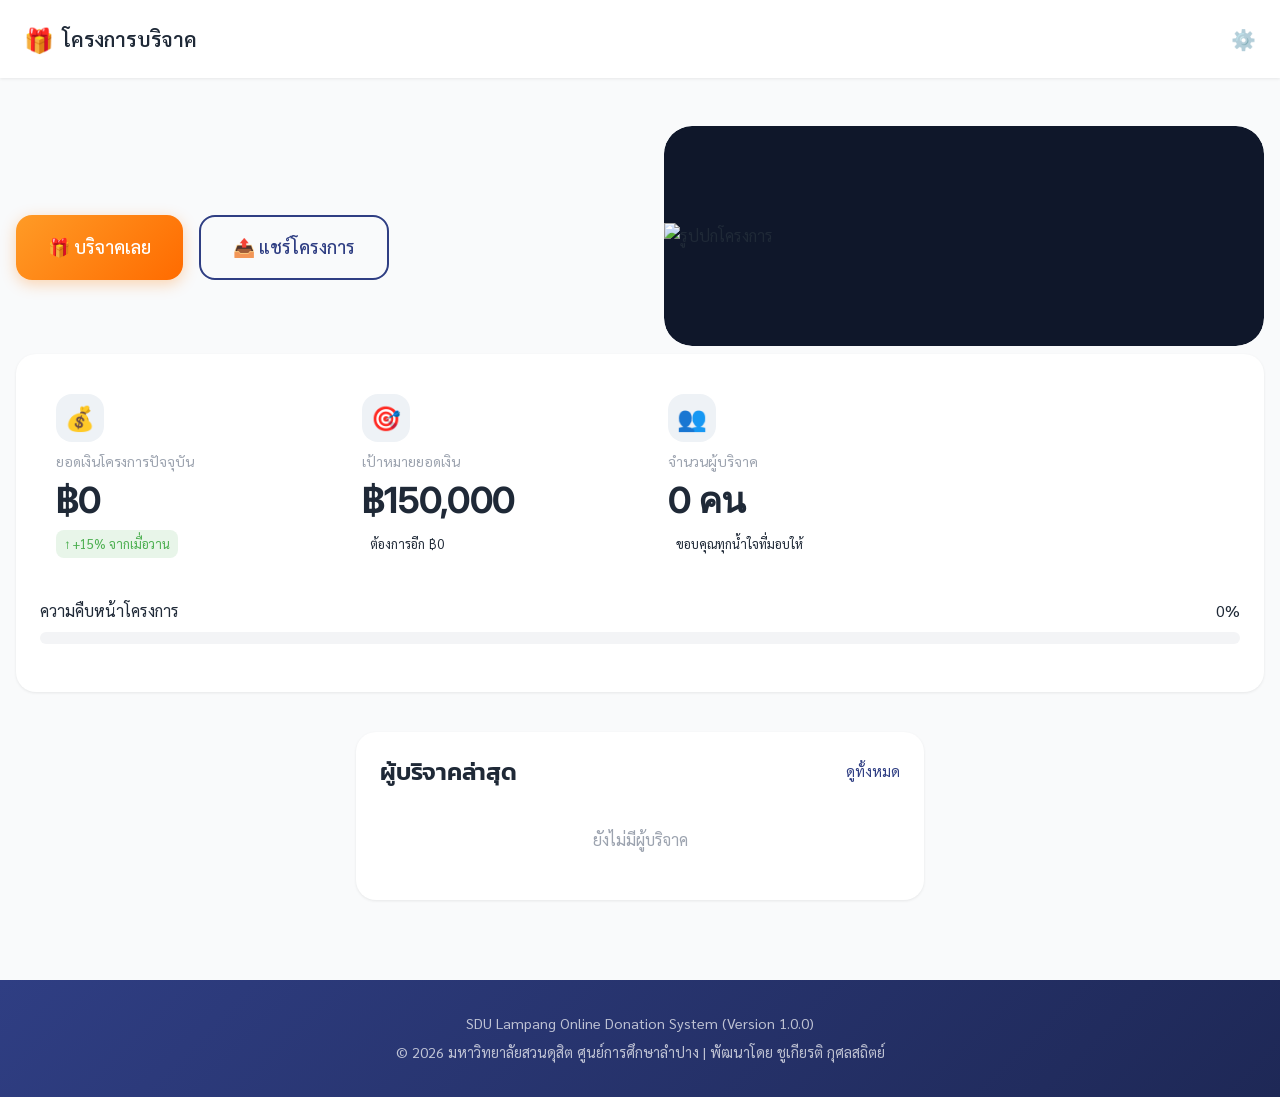
==== index.html @ 73310300 "Add files via upload" ====
<!DOCTYPE html>
<html lang="th">

<head>
    <meta charset="UTF-8">
    <meta name="viewport" content="width=device-width, initial-scale=1.0">
    <title>ระบบบริจาคออนไลน์</title>

    <!-- Google Fonts - Kanit -->
    <link rel="preconnect" href="https://fonts.googleapis.com">
    <link rel="preconnect" href="https://fonts.gstatic.com" crossorigin>
    <link href="https://fonts.googleapis.com/css2?family=Inter:wght@300;400;500;600;700&family=Kanit:wght@300;400;500;600;700&family=Sarabun:wght@300;400;500;600;700&display=swap" rel="stylesheet">

    <!-- SweetAlert2 -->
    <script src="https://cdn.jsdelivr.net/npm/sweetalert2@11"></script>

    <!-- Chart.js -->
    <script src="https://cdn.jsdelivr.net/npm/chart.js"></script>

    <!-- Flatpickr -->
    <link rel="stylesheet" href="https://cdn.jsdelivr.net/npm/flatpickr/dist/flatpickr.min.css">
    <script src="https://cdn.jsdelivr.net/npm/flatpickr"></script>
    <script src="https://cdn.jsdelivr.net/npm/flatpickr/dist/l10n/th.js"></script>

    <!-- Custom Styles -->
    <link rel="stylesheet" href="/style.css">
</head>

<body class="app-loading">

    <!-- Loading Overlay -->
    <div id="loadingOverlay" class="loading-overlay">
        <div class="spinner spinner-lg"></div>
        <p class="loading-text">กำลังโหลด...</p>
    </div>

    <!-- Modal Backdrop -->
    <div id="modalBackdrop" class="modal-backdrop"></div>

    <!-- ========== PUBLIC SKELETON ========== -->
    <section id="publicSkeleton" class="public-skeleton active">
      <div class="skeleton-nav">
        <div class="skeleton skeleton-logo"></div>
        <div class="skeleton skeleton-button"></div>
      </div>

      <div class="skeleton-container">
        <div class="skeleton-hero">
          <div>
            <div class="skeleton skeleton-badge"></div>
            <div class="skeleton skeleton-title"></div>
            <div class="skeleton skeleton-title short"></div>
            <div class="skeleton skeleton-text"></div>
            <div class="skeleton-actions">
              <div class="skeleton skeleton-button large"></div>
              <div class="skeleton skeleton-button large outline"></div>
            </div>
          </div>
          <div class="skeleton skeleton-cover"></div>
        </div>

        <div class="skeleton-card">
          <div class="skeleton-stats">
            <div class="skeleton-stat"></div>
            <div class="skeleton-stat"></div>
            <div class="skeleton-stat"></div>
          </div>
          <div class="skeleton skeleton-progress"></div>
        </div>

        <div class="skeleton-grid">
          <div class="skeleton-card bank"></div>
          <div class="skeleton-card donor"></div>
        </div>
      </div>
    </section>

    <!-- ========== PUBLIC SECTION ========== -->
    <section id="publicSection" class="page-section active content-hidden">

        <!-- Public Navigation -->
        <nav class="public-nav">
            <div class="nav-container">
                <a href="#" class="nav-brand">
                    <span style="font-size: 1.5rem;">🎁</span>
                    <span class="project-name">โครงการบริจาค</span>
                </a>

                <ul class="nav-links">
                    <!-- <li><a href="#" class="active">หน้าหลัก</a></li> -->
                    <!-- <li><a href="#about">เกี่ยวกับโครงการ</a></li> -->
                    <!-- <li><a href="#contact">ติดต่อเรา</a></li> -->
                </ul>

                <div class="nav-actions">
                    <a href="javascript:navigateTo('donate')" class="nav-cta" id="navCtaBtn">บริจาคเลย</a>
                    <a href="#admin" class="nav-admin-icon" title="Admin">⚙️</a>
                </div>
            </div>
        </nav>

        <!-- Status Banner -->
        <div id="statusBanner" class="status-banner" style="display: none;"></div>

        <!-- Hero Section -->
        <section class="hero-section">
            <div class="container">
                <div class="hero-content">
                    <div class="hero-text">
                        <span id="projectTags" class="hero-badge" style="display:none;"></span>
                        <h1 id="projectTitle" class="hero-title project-name"></h1>
                        <p id="projectDescription" class="hero-description project-description"></p>
                        <div class="hero-actions">
                            <a href="javascript:navigateTo('donate')" class="btn btn-accent btn-lg" id="heroCtaBtn">
                                🎁 บริจาคเลย
                            </a>
                            <a href="javascript:void(0)" class="btn btn-outline btn-lg" onclick="shareProject()">
                                📤 แชร์โครงการ
                            </a>
                        </div>
                    </div>
                    <div class="hero-image">
                        <div class="cover-frame hero-cover-frame" id="heroCoverFrame">
                            <div class="cover-blur-bg" id="heroCoverBlur"></div>
                            <img id="projectCoverImage" src="" alt="รูปปกโครงการ">
                        </div>
                    </div>
                </div>
            </div>
        </section>

        <!-- Stats Section -->
        <section class="container" style="margin-top: -40px; position: relative; z-index: 10;">
            <div class="card">
                <div class="stats-grid" style="gap: 24px;">
                    <div class="stat-card" style="border: none; padding: 16px;">
                        <div class="stat-icon">💰</div>
                        <div>
                            <div class="stat-label">ยอดเงินโครงการปัจจุบัน</div>
                            <div class="stat-value total-amount">฿0</div>
                            <div class="stat-change positive">↑ +15% จากเมื่อวาน</div>
                        </div>
                    </div>
                    <div class="stat-card" style="border: none; padding: 16px;">
                        <div class="stat-icon">🎯</div>
                        <div>
                            <div class="stat-label">เป้าหมายยอดเงิน</div>
                            <div class="stat-value target-amount">฿150,000</div>
                            <div class="stat-change">ต้องการอีก <span class="remaining-amount">฿0</span></div>
                        </div>
                    </div>
                    <div class="stat-card" style="border: none; padding: 16px;">
                        <div class="stat-icon">👥</div>
                        <div>
                            <div class="stat-label">จำนวนผู้บริจาค</div>
                            <div class="stat-value total-donors">0 คน</div>
                            <div class="stat-change">ขอบคุณทุกน้ำใจที่มอบให้</div>
                        </div>
                    </div>
                </div>

                <!-- Progress Bar -->
                <div class="progress-container">
                    <div class="d-flex justify-between mb-sm">
                        <span>ความคืบหน้าโครงการ</span>
                        <span class="progress-percent">0%</span>
                    </div>
                    <div class="progress-bar">
                        <div class="progress-fill" style="width: 0%"></div>
                    </div>
                </div>
            </div>
        </section>

        <!-- Recent Donors Section -->
        <section id="bankSection" class="container" style="margin-top: 40px; max-width: 600px; margin-left: auto; margin-right: auto;">
            <div class="card">
                <div style="display: flex; justify-content: space-between; align-items: center; margin-bottom: 16px;">
                    <h3 style="margin: 0;">ผู้บริจาคล่าสุด</h3>
                    <a href="javascript:void(0)" onclick="openAllDonorsModal()" class="text-primary" style="font-size: 0.9rem;">ดูทั้งหมด</a>
                </div>
                <div id="recentDonorsList" class="donor-list">
                    <!-- Recent donors will be rendered here -->
                    <div class="empty-state" style="padding: 24px;">
                        <p class="text-muted">ยังไม่มีผู้บริจาค</p>
                    </div>
                </div>
            </div>
        </section>

        <footer class="public-footer simple-footer">
          <div class="container">
            <!-- Footer Contact Info -->
            <div class="footer-contact-info footerContactInfo" style="display: none; text-align: center; margin-bottom: 24px; font-size: 0.95rem; line-height: 1.6; border-bottom: 1px solid rgba(255, 255, 255, 0.15); padding-bottom: 20px; color: rgba(255, 255, 255, 0.85);">
              <div style="font-weight: bold; margin-bottom: 10px; font-size: 1.05rem; color: #FFFFFF;">📞 สอบถามข้อมูลเพิ่มเติม / ติดต่อผู้ประสานงาน</div>
              <div style="margin-bottom: 6px;">
                <strong style="color: #FFFFFF; font-size: 1.1rem;"><span class="footerContactPerson">-</span></strong>
              </div>
              <div style="color: rgba(255, 255, 255, 0.85);">
                <span>โทร: <a class="footerContactPhone" href="#" style="color: #FFC107; text-decoration: underline; font-weight: 500; min-height: 44px; display: inline-flex; align-items: center;">-</a></span>
                <span class="footerContactEmailWrapper" style="margin-left: 20px;">อีเมล: <a class="footerContactEmail" href="#" style="color: #FFC107; text-decoration: underline; font-weight: 500; min-height: 44px; display: inline-flex; align-items: center;">-</a></span>
              </div>
            </div>

            <div class="footer-system-info">
              <div>SDU Lampang Online Donation System (Version 1.0.0)</div>
              <div>© 2026 มหาวิทยาลัยสวนดุสิต ศูนย์การศึกษาลำปาง | พัฒนาโดย ชูเกียรติ กุศลสถิตย์</div>
             </div>
          </div>
        </footer>

    </section>

    <!-- ========== DONATION FORM SECTION ========== -->
    <section id="donateSection" class="page-section">

        <!-- Navigation -->
        <nav class="public-nav">
            <div class="nav-container">
                <a href="javascript:navigateTo('public')" class="nav-brand">
                    <span style="font-size: 1.5rem;">🎁</span>
                    <span class="project-name">โครงการบริจาค</span>
                </a>
                <a href="javascript:navigateTo('public')" class="btn btn-secondary">← กลับหน้าหลัก</a>
            </div>
        </nav>

        <!-- Donation Form -->
        <section class="donation-form-section">
            <div class="container">
                <div class="text-center mb-lg">
                    <span class="hero-badge">OFFICIAL DONATION CHANNEL</span>
                    <h1 style="margin-top: 16px;">แจ้งหลักฐานการโอนเงิน</h1>
                    <!-- <p class="text-muted">ร่วมสมทบทุนจัดซื้อของขวัญวันเด็ก ปี 2569 —
                        ขอบคุณที่ร่วมเป็นส่วนหนึ่งในการมอบความสุขให้น้องๆ</p>
                </div> -->

                    <div class="donation-form-container">
                        <!-- Form -->
                        <div class="card">
                            <form id="donationForm">
                                <div id="donationFormStatusNotice" class="status-banner post-event" style="display: none; margin: 0 0 16px 0; width: 100%; font-size: 0.85rem; padding: 8px 12px;"></div>
                                <!-- File Upload -->
                                <div class="form-group">
                                    <div class="form-section-title">
                                        <span class="icon">🖼️</span>
                                        อัปโหลดสลิปการโอนเงิน <span class="required">*</span>
                                    </div>
                                    <div id="fileDropZone" class="file-upload-zone">
                                        <div class="upload-icon">☁️</div>
                                        <div class="upload-text">ลากไฟล์มาวางที่นี่ หรือคลิกเพื่อเลือกไฟล์</div>
                                        <div class="upload-hint">รองรับไฟล์ JPG, PNG (ขนาดไม่เกิน 5MB)</div>
                                        <div class="upload-btn">เลือกไฟล์จากเครื่อง</div>
                                    </div>
                                    <input type="file" id="slipFile" accept="image/*" style="display: none;">
                                    <div id="filePreview" class="d-none"></div>
                                </div>

                                <!-- Donor Info -->
                                <div class="form-section-title mt-lg">
                                    <span class="icon">👤</span>
                                    รายละเอียดผู้บริจาค
                                </div>
                                <div class="settings-grid">
                                    <div class="form-group">
                                        <label class="form-label">ชื่อผู้บริจาค (หรือนามแฝง) <span
                                                class="required">*</span></label>
                                        <input type="text" class="form-control" name="DonorName"
                                            placeholder="ระบุชื่อที่ต้องการให้แสดง" required>
                                    </div>
                                    <div class="form-group">
                                        <label class="form-label">เบอร์โทรศัพท์ (เพื่อการติดต่อ)</label>
                                        <input type="tel" class="form-control" name="DonorPhone"
                                            placeholder="0xx-xxx-xxxx">
                                    </div>
                                </div>
                                
                                <div class="form-group mt-md" id="attendanceTypeContainer">
                                     <label class="form-label">เข้าร่วมกิจกรรม <span class="required">*</span></label>
                                     <div class="d-flex gap-lg mt-sm" style="flex-wrap: wrap;">
                                         <label class="d-flex align-center gap-sm" style="cursor: pointer; min-height: 44px; padding-right: 16px;">
                                             <input type="radio" name="AttendanceType" value="Onsite" style="width: 20px; height: 20px; accent-color: var(--primary-color);" required>
                                             <span>Onsite</span>
                                         </label>
                                         <label class="d-flex align-center gap-sm" style="cursor: pointer; min-height: 44px; padding-right: 16px;">
                                             <input type="radio" name="AttendanceType" value="Online" style="width: 20px; height: 20px; accent-color: var(--primary-color);" required>
                                             <span>Online</span>
                                         </label>
                                     </div>
                                 </div>

                                 <div class="form-group mt-md" id="contributionTypeContainer" style="display: none;">
                                     <label class="form-label">ลักษณะการสนับสนุน <span class="required">*</span></label>
                                     <div class="d-flex gap-lg mt-sm" style="flex-wrap: wrap;">
                                         <label class="d-flex align-center gap-sm" style="cursor: pointer; min-height: 44px; padding-right: 16px;">
                                             <input type="radio" name="ContributionType" value="NEW" style="width: 20px; height: 20px; accent-color: var(--primary-color);" checked>
                                             <span>บริจาคครั้งแรก</span>
                                         </label>
                                         <label class="d-flex align-center gap-sm" style="cursor: pointer; min-height: 44px; padding-right: 16px;">
                                             <input type="radio" name="ContributionType" value="ADDITIONAL" style="width: 20px; height: 20px; accent-color: var(--primary-color);">
                                             <span>สนับสนุนเพิ่มเติมจากยอดเดิม</span>
                                         </label>
                                     </div>
                                 </div>
                                 <div class="form-group mt-md" id="previousReferenceContainer" style="display: none;">
                                     <label class="form-label">อ้างอิงรายการเดิม (ชื่อ, เบอร์โทร หรือเลขที่ใบเสร็จเดิม)</label>
                                     <input type="text" class="form-control" name="PreviousDonationReference" placeholder="ระบุข้อมูลเพื่อความรวดเร็วในการตรวจสอบ" maxlength="200">
                                 </div>

                                <div class="settings-grid">
                                    <div class="form-group">
                                        <label class="form-label">ตำแหน่ง <span class="required">*</span></label>
                                        <input type="text" class="form-control" name="Position"
                                            placeholder="ระบุตำแหน่งของคุณ (เช่น นักวิชาการคอมพิวเตอร์)" required>
                                    </div>
                                    <div class="form-group">
                                        <label class="form-label">หน่วยงาน <span class="required">*</span></label>
                                        <input type="text" class="form-control" name="Organization"
                                            placeholder="ระบุหน่วยงานของคุณ (เช่น มหาวิทยาลัยสวนดุสิต)" required>
                                    </div>
                                </div>
                                <!-- Transfer Info -->
                                <div class="form-section-title mt-lg">
                                    <span class="icon">💳</span>
                                    รายละเอียดการโอน
                                </div>
                                <div class="settings-grid">
                                    <div class="form-group">
                                        <label class="form-label">จำนวนเงินที่โอน <span
                                                class="required">*</span></label>
                                        <div style="position: relative;">
                                            <input type="number" class="form-control" name="Amount" placeholder="0.00"
                                                step="0.01" min="1">
                                            <span
                                                style="position: absolute; right: 16px; top: 50%; transform: translateY(-50%); color: var(--text-muted);">THB</span>
                                        </div>
                                    </div>
                                    <div class="form-group">
                                        <label class="form-label">วันที่โอน (พ.ศ.) <span
                                                class="required">*</span></label>
                                        <div class="d-flex gap-sm align-center">
                                            <input type="number" class="form-control" id="transferDay" placeholder="วัน"
                                                min="1" max="31" style="width: 70px;" required>
                                            <span>/</span>
                                            <select class="form-control" id="transferMonth" style="width: 120px;"
                                                required>
                                                <option value="">เดือน</option>
                                                <option value="01">มกราคม</option>
                                                <option value="02">กุมภาพันธ์</option>
                                                <option value="03">มีนาคม</option>
                                                <option value="04">เมษายน</option>
                                                <option value="05">พฤษภาคม</option>
                                                <option value="06">มิถุนายน</option>
                                                <option value="07">กรกฎาคม</option>
                                                <option value="08">สิงหาคม</option>
                                                <option value="09">กันยายน</option>
                                                <option value="10">ตุลาคม</option>
                                                <option value="11">พฤศจิกายน</option>
                                                <option value="12">ธันวาคม</option>
                                            </select>
                                            <span>/</span>
                                            <input type="number" class="form-control" id="transferYear"
                                                placeholder="พ.ศ." min="2500" max="2600" style="width: 90px;" required>
                                        </div>
                                    </div>
                                    <div class="form-group">
                                        <label class="form-label">เวลาที่โอน <span class="required">*</span></label>
                                        <div class="d-flex gap-sm align-center">
                                            <input type="time" class="form-control" id="transferTime" style="flex: 1;" required>
                                            <button type="button" class="btn btn-secondary btn-sm" style="white-space: nowrap; height: 46px; padding: 0 16px;"
                                                onclick="setCurrentDateTime()">⏱️ ใช้เวลาปัจจุบัน</button>
                                        </div>
                                    </div>
                                </div>
                                <input type="hidden" name="TransferDate" id="transferDateHidden">

                                <!-- Submit -->
                                <button type="submit" class="btn btn-accent btn-block btn-lg mt-lg">
                                    ▶️ ยืนยันการแจ้งโอน
                                </button>

                                <p class="text-center text-muted mt-md" style="font-size: 0.85rem;">
                                    🔒 ข้อมูลของท่านจะถูกเก็บเป็นความลับและใช้เพื่อการตรวจสอบยอดเงินบริจาคเท่านั้น
                                </p>
                            </form>
                        </div>

                        <!-- Sidebar Info -->
                        <div>
                            <!-- Bank Info Card -->
                            <div class="card mb-lg">
                                <div class="form-section-title">
                                    <span class="icon">ℹ️</span>
                                    บัญชีรับบริจาค
                                </div>
                                <div id="sidebarBankAccounts">
                                    <!-- Will be populated dynamically -->
                                </div>
                            </div>

                            <!-- Tax Info -->
                            <div class="card"
                                style="background: var(--success-light); border: 1px solid var(--success-color);">
                                <div class="d-flex gap-md">
                                    <span style="font-size: 1.5rem;">❤️</span>
                                    <div>
                                        <h4 style="color: var(--success-color); margin-bottom: 4px;">
                                            ทุกการบริจาคสามารถลดหย่อนภาษีได้</h4>
                                        <p class="text-muted" style="font-size: 0.9rem; margin: 0;">
                                            กรุณาเก็บหลักฐานการโอนเงินไว้ จนกว่าจะได้รับใบเสร็จรับเงิน
                                        </p>
                                    </div>
                                </div>
                            </div>


                            <!-- Help Image -->
                            <div class="card mt-lg text-center">
                                <div class="cover-frame sidebar-cover-frame" id="sidebarCoverFrame">
                                    <div class="cover-blur-bg" id="sidebarCoverBlur"></div>
                                    <img id="sidebarCoverImage"
                                        src="https://images.unsplash.com/photo-1509099836639-18ba1795216d?w=400&h=250&fit=crop"
                                        alt="Project Cover">
                                </div>
                                <h4 id="sidebarTitle" style="color: var(--primary-color);">Your Gift Matters</h4>
                                <p id="sidebarDescription" class="text-muted" style="font-size: 0.9rem;">ของขวัญชิ้นเล็ก
                                    สร้างรอยยิ้มที่ยิ่งใหญ่
                                </p>
                            </div>
                        </div>
                    </div>
                </div>
        </section>

        <footer class="public-footer simple-footer">
          <div class="container">
            <!-- Footer Contact Info -->
            <div class="footer-contact-info footerContactInfo" style="display: none; text-align: center; margin-bottom: 24px; font-size: 0.95rem; line-height: 1.6; border-bottom: 1px solid rgba(255, 255, 255, 0.15); padding-bottom: 20px; color: rgba(255, 255, 255, 0.85);">
              <div style="font-weight: bold; margin-bottom: 10px; font-size: 1.05rem; color: #FFFFFF;">📞 สอบถามข้อมูลเพิ่มเติม / ติดต่อผู้ประสานงาน</div>
              <div style="margin-bottom: 6px;">
                <strong style="color: #FFFFFF; font-size: 1.1rem;"><span class="footerContactPerson">-</span></strong>
              </div>
              <div style="color: rgba(255, 255, 255, 0.85);">
                <span>โทร: <a class="footerContactPhone" href="#" style="color: #FFC107; text-decoration: underline; font-weight: 500; min-height: 44px; display: inline-flex; align-items: center;">-</a></span>
                <span class="footerContactEmailWrapper" style="margin-left: 20px;">อีเมล: <a class="footerContactEmail" href="#" style="color: #FFC107; text-decoration: underline; font-weight: 500; min-height: 44px; display: inline-flex; align-items: center;">-</a></span>
              </div>
            </div>

            <div class="footer-system-info">
              <div>SDU Lampang Online Donation System (Version 1.0.0)</div>
              <div>© 2026 มหาวิทยาลัยสวนดุสิต ศูนย์การศึกษาลำปาง | พัฒนาโดย ชูเกียรติ กุศลสถิตย์</div>
             </div>
          </div>
        </footer>

    </section>

    <!-- ========== ADMIN SECTION ========== -->
    <section id="adminSection" class="page-section">
        <div class="page-wrapper">

            <!-- Sidebar Overlay (Mobile) -->
            <div class="sidebar-overlay" onclick="closeSidebar()"></div>

            <!-- Sidebar -->
            <aside class="admin-sidebar">
                <div class="sidebar-header">
                    <div class="sidebar-brand">
                        <div
                            style="width: 40px; height: 40px; background: linear-gradient(135deg, #F5A623 0%, #E08E1D 100%); border-radius: 10px; display: flex; align-items: center; justify-content: center; color: white; font-weight: bold; font-size: 1.2rem;">
                            D</div>
                        <div>
                            <div class="sidebar-brand-text">Admin Panel</div>
                            <div class="sidebar-brand-sub">กิจกรรมปี 2569</div>
                        </div>
                    </div>
                </div>

                <nav class="sidebar-menu">
                    <a href="javascript:navigateAdmin('dashboard')" class="menu-item active" data-page="dashboard">
                        <span class="menu-icon">📊</span>
                        <span>แดชบอร์ด</span>
                    </a>
                    <a href="javascript:navigateAdmin('donations')" class="menu-item" data-page="donations">
                        <span class="menu-icon">💰</span>
                        <span>รายการบริจาค</span>
                    </a>
                    <a href="javascript:navigateAdmin('donors')" class="menu-item" data-page="donors">
                        <span class="menu-icon">👥</span>
                        <span>ผู้บริจาค</span>
                    </a>
                    <a href="javascript:navigateAdmin('settings')" class="menu-item" data-page="settings">
                        <span class="menu-icon">⚙️</span>
                        <span>ตั้งค่า</span>
                    </a>
                    <a href="javascript:navigateAdmin('users')" class="menu-item" data-page="users" style="display: none;" id="menuItemUsers">
                        <span class="menu-icon">👤</span>
                        <span>จัดการผู้ใช้</span>
                    </a>
                </nav>

                <div class="sidebar-footer">
                    <button class="logout-btn" onclick="logout()">
                        <span>🚪</span>
                        <span>ออกจากระบบ</span>
                    </button>
                </div>
            </aside>

            <!-- Main Content -->
            <main class="main-content" style="background: var(--bg-secondary);">

                <!-- Admin Header -->
                <header class="admin-header">
                    <button class="nav-toggle" onclick="toggleSidebar()" style="display: none;">☰</button>

                    <div class="search-box">
                        <span>🔍</span>
                        <input type="text" placeholder="ค้นหารายการ..." id="globalSearch">
                    </div>

                    <div class="header-actions">
                        <button class="notification-btn"
                            onclick="navigateAdmin('donations'); filterDonations('pending');" title="รายการรอตรวจสอบ">
                            🔔
                            <span class="notification-badge" id="pendingBadge">0</span>
                        </button>
                        <div class="user-menu">
                            <span id="loggedInUserDisplay">ผู้ดูแลระบบ (admin)</span>
                            <div class="user-avatar" id="loggedInUserAvatar">A</div>
                        </div>
                    </div>
                </header>

                <!-- Dashboard Page -->
                <div id="adminDashboard" class="admin-page active">
                    <div class="page-header d-flex justify-between align-center">
                        <div>
                            <h1 class="page-title">ภาพรวมการบริจาค</h1>
                            <p class="page-subtitle">ระบบแจ้งยอดเงินบริจาค
                            </p>
                        </div>
                        <button class="btn btn-primary" onclick="exportDonations()">
                            📥 ส่งออกรายงาน
                        </button>
                    </div>

                    <!-- Stats Cards -->
                    <div class="stats-grid">
                        <div class="stat-card">
                            <div class="d-flex justify-between">
                                <div class="stat-icon">💰</div>
                            </div>
                            <div class="stat-label">ยอดรวมเงินโครงการทั้งหมด</div>
                            <div class="stat-value stat-total-amount">฿0</div>
                            <div class="stat-change positive stat-growth">↑ +0% จากเดือนก่อน</div>
                        </div>
                        <div class="stat-card">
                            <div class="stat-icon" style="background: rgba(76, 175, 80, 0.1); color: #4CAF50;">📅</div>
                            <div class="stat-label">ยอดระหว่างกิจกรรม</div>
                            <div class="stat-value stat-event-period-amount">฿0</div>
                            <div class="stat-change" style="background: rgba(76, 175, 80, 0.1); color: #4CAF50;">ช่วงเวลาหลัก</div>
                        </div>
                        <div class="stat-card">
                            <div class="stat-icon" style="background: rgba(255, 152, 0, 0.1); color: #FF9800;">🕒</div>
                            <div class="stat-label">ยอดหลังจบกิจกรรม</div>
                            <div class="stat-value stat-post-event-amount">฿0</div>
                            <div class="stat-change" style="background: rgba(255, 152, 0, 0.1); color: #FF9800;">บริจาคเพิ่มเติม</div>
                        </div>
                        <div class="stat-card">
                            <div class="stat-icon" style="background: rgba(156, 39, 176, 0.1); color: #9C27B0;">➕</div>
                            <div class="stat-label">รายการสนับสนุนเพิ่มเติม</div>
                            <div class="stat-value stat-additional-count">0 รายการ</div>
                            <div class="stat-change" style="background: rgba(156, 39, 176, 0.1); color: #9C27B0;">จากยอดบริจาคเดิม</div>
                        </div>
                        <div class="stat-card">
                            <div class="stat-icon">👥</div>
                            <div class="stat-label">จำนวนผู้บริจาค</div>
                            <div class="stat-value stat-total-donors">0 คน</div>
                            <div class="stat-change positive">↑ +0% รายใหม่</div>
                        </div>
                        <div class="stat-card">
                            <div class="stat-icon"
                                style="background: var(--warning-light); color: var(--warning-color);">⏳</div>
                            <div class="stat-label">รอตรวจสอบ</div>
                            <div class="stat-value stat-pending-count">0 รายการ</div>
                            <div class="stat-change"
                                style="background: var(--warning-light); color: var(--warning-color);">⚠️ ต้องดำเนินการ
                            </div>
                        </div>
                        <div class="stat-card">
                            <div class="stat-icon">📈</div>
                            <div class="stat-label">ยอดเฉลี่ยต่อคน</div>
                            <div class="stat-value stat-average-amount">฿0</div>
                        </div>
                    </div>

                    <!-- Charts & Lists -->
                    <div class="content-grid mt-lg">
                        <div class="card">
                            <div class="card-header">
                                <h3 class="card-title">แนวโน้มการบริจาครายวัน</h3>
                                <span class="text-muted">ข้อมูล 7 วันล่าสุด</span>
                            </div>
                            <div class="chart-container">
                                <canvas id="donationChart"></canvas>
                            </div>
                        </div>

                        <div class="card">
                            <div class="card-header">
                                <h3 class="card-title">ผู้บริจาคยอดเยี่ยม</h3>
                            </div>
                            <div id="topDonorsList" class="donor-list">
                                <!-- Top donors will be rendered here -->
                            </div>
                            <a href="javascript:navigateAdmin('donors')"
                                class="btn btn-sm btn-secondary btn-block mt-md">ดูทั้งหมด</a>
                        </div>
                    </div>

                    <!-- Recent Donations Table -->
                    <div class="card mt-lg">
                        <div class="card-header">
                            <h3 class="card-title">รายการบริจาคล่าสุด</h3>
                            <div class="tab-nav">
                                <button class="tab-btn active" onclick="filterDonations('all')">ทั้งหมด</button>
                                <button class="tab-btn" onclick="filterDonations('pending')">รอตรวจสอบ</button>
                            </div>
                        </div>
                        <div class="table-container">
                            <table class="data-table">
                                <thead>
                                    <tr>
                                        <th>วันที่/เวลา</th>
                                        <th>ชื่อผู้บริจาค</th>
                                        <th>หลักฐาน</th>
                                        <th>จำนวนเงิน</th>
                                        <th>สถานะ</th>
                                        <th>จัดการ</th>
                                    </tr>
                                </thead>
                                <tbody id="recentDonationsTable">
                                    <!-- Recent donations will be rendered here -->
                                </tbody>
                            </table>
                        </div>
                    </div>
                </div>

                <!-- Donations List Page -->
                <div id="adminDonations" class="admin-page">
                    <div class="page-header d-flex justify-between align-center">
                        <div>
                            <h1 class="page-title">รายการบริจาค</h1>
                            <p class="page-subtitle">จัดการรายการบริจาคทั้งหมด</p>
                        </div>
                        <div class="d-flex gap-md align-center" style="flex-wrap: wrap;">
                            <button type="button" class="btn btn-primary" id="btnAdminOnsiteDonation" style="display: none; min-height: 44px; white-space: nowrap;" onclick="openAdminOnsiteModal()">＋ บันทึกบริจาคหน้างาน</button>
                            <div class="search-box">
                                <span>🔍</span>
                                <input type="text" placeholder="ค้นหา..." id="donationSearch"
                                    onkeyup="searchDonations()">
                            </div>
                        </div>
                    </div>

                    <div class="card">
                        <div class="d-flex justify-between align-center mb-md" style="flex-wrap: wrap; gap: 12px; width: 100%;">
                            <div class="tab-nav" style="margin-bottom: 0;">
                                <button class="tab-btn active" onclick="filterDonations('all')">ทั้งหมด</button>
                                <button class="tab-btn" onclick="filterDonations('pending')">รอตรวจสอบ</button>
                                <button class="tab-btn" onclick="filterDonations('approved')">อนุมัติแล้ว</button>
                                <button class="tab-btn" onclick="filterDonations('rejected')">ปฏิเสธ</button>
                            </div>
                            <div class="d-flex gap-sm align-center">
                                <select id="filterDonationPhase" class="form-control" style="width: 140px; height: 38px; padding: 0 12px; font-size: 0.85rem;" onchange="applyFilters()">
                                    <option value="">ทุกช่วงเวลา</option>
                                    <option value="EVENT_PERIOD">กิจกรรมหลัก</option>
                                    <option value="POST_EVENT">หลังจบกิจกรรม</option>
                                </select>
                                <select id="filterContributionType" class="form-control" style="width: 160px; height: 38px; padding: 0 12px; font-size: 0.85rem;" onchange="applyFilters()">
                                    <option value="">ทุกลักษณะการสนับสนุน</option>
                                    <option value="NEW">บริจาคครั้งแรก</option>
                                    <option value="ADDITIONAL">สนับสนุนเพิ่มเติม</option>
                                </select>
                            </div>
                        </div>

                        <div class="table-container">
                            <table class="data-table">
                                <thead>
                                    <tr>
                                        <th>วันที่/เวลา</th>
                                        <th>ชื่อผู้บริจาค</th>
                                        <th>ธนาคาร</th>
                                        <th>หลักฐาน</th>
                                        <th>จำนวนเงิน</th>
                                        <th>สถานะ</th>
                                        <th>จัดการ</th>
                                    </tr>
                                </thead>
                                <tbody id="donationsTableBody">
                                    <!-- Donations will be rendered here -->
                                </tbody>
                            </table>
                        </div>
                    </div>
                </div>

                <!-- Donors Page -->
                <div id="adminDonors" class="admin-page">
                    <div class="page-header d-flex justify-between align-center">
                        <div>
                            <h1 class="page-title">ผู้บริจาค</h1>
                            <p class="page-subtitle">รายชื่อผู้บริจาคทั้งหมด (คำนวณจากรายการอนุมัติ)</p>
                        </div>
                        <div class="d-flex gap-md">
                            <div class="search-box">
                                <span>🔍</span>
                                <input type="text" placeholder="ค้นหาชื่อ/เบอร์..." id="donorSearch" onkeyup="searchDonors()">
                            </div>
                        </div>
                    </div>

                    <div class="card">
                        <div class="tab-nav mb-md">
                            <button class="donor-tab-btn tab-btn active" onclick="filterDonors('all')">ทั้งหมด</button>
                            <button class="donor-tab-btn tab-btn" onclick="filterDonors('returning')">ผู้บริจาคซ้ำ</button>
                            <button class="donor-tab-btn tab-btn" onclick="filterDonors('top')">ยอดสูงสุด</button>
                            <button class="donor-tab-btn tab-btn" onclick="filterDonors('recent')">บริจาคล่าสุด</button>
                        </div>

                        <div class="table-container">
                            <table class="data-table">
                                <thead>
                                    <tr>
                                        <th>ชื่อผู้บริจาค</th>
                                        <th>เบอร์โทร</th>
                                        <th>จำนวนครั้งที่บริจาค</th>
                                        <th>ยอดรวมบริจาค</th>
                                        <th>วันที่บริจาคล่าสุด</th>
                                        <th>สถานะ</th>
                                        <th>จัดการ</th>
                                    </tr>
                                </thead>
                                <tbody id="donorsTableBody">
                                    <!-- Donors list will be rendered here -->
                                </tbody>
                            </table>
                        </div>
                    </div>
                </div>

                <!-- Settings Page -->
                <div id="adminSettings" class="admin-page">
                    <div class="page-header">
                        <nav style="font-size: 0.9rem; color: var(--text-muted); margin-bottom: 8px;">
                            หน้าหลัก / ตั้งค่าโครงการ
                        </nav>
                        <div class="d-flex justify-between align-center">
                            <div>
                                <h1 class="page-title">ตั้งค่าโครงการ</h1>
                                <p class="page-subtitle">จัดการรายละเอียดสำหรับกิจกรรม</p>
                            </div>
                            <span class="status-badge approved">● ACTIVE</span>
                        </div>
                    </div>

                    <form id="settingsForm">
                        <div class="content-grid">
                            <div>
                                <!-- General Info -->
                                <div class="settings-section">
                                    <h3 class="settings-title">
                                        <span class="icon" style="color: var(--info-color);">ℹ️</span>
                                        ข้อมูลทั่วไป
                                    </h3>

                                    <div class="form-group">
                                        <label class="form-label">ชื่อโครงการ <span class="required">*</span></label>
                                        <input type="text" class="form-control" name="ProjectName"
                                            placeholder="กิจกรรมวันเด็ก ปี 2569 ร่วมใจแบ่งปัน">
                                    </div>

                                    <div class="form-group">
                                        <label class="form-label">รายละเอียดโดยย่อ</label>
                                        <textarea class="form-control" name="ProjectDescription" rows="3"
                                            placeholder="อธิบายรายละเอียดสั้นๆ เกี่ยวกับโครงการนี้..."></textarea>
                                    </div>

                                    <div class="settings-grid">
                                        <div class="form-group">
                                            <label class="form-label">ประเภทโครงการ</label>
                                            <select class="form-control" name="ProjectType">
                                                <option value="การศึกษา & เยาวชน">การศึกษา & เยาวชน</option>
                                                <option value="สาธารณกุศล">สาธารณกุศล</option>
                                                <option value="สิ่งแวดล้อม">สิ่งแวดล้อม</option>
                                                <option value="สุขภาพ">สุขภาพ</option>
                                                <option value="อื่นๆ">อื่นๆ</option>
                                            </select>
                                        </div>
                                        <div class="form-group">
                                            <label class="form-label">แท็ก (Tags)</label>
                                            <input type="text" class="form-control" name="Tags"
                                                placeholder="เช่น #วันเด็ก, #ของขวัญ">
                                        </div>
                                    </div>
                                </div>

                                <!-- Goal Settings -->
                                <div class="settings-section">
                                    <h3 class="settings-title">
                                        <span class="icon" style="color: var(--primary-color);">🎯</span>
                                        เป้าหมายการเงิน
                                    </h3>

                                    <div class="form-group">
                                        <label class="form-label">จำนวนเงินเป้าหมาย (บาท)</label>
                                        <input type="number" class="form-control" name="TargetAmount"
                                            placeholder="150,000">
                                        <p class="form-hint">หากไม่ระบุเป้าหมาย ระบบจะแสดงเป็น "รับบริจาคไม่จำกัดจำนวน"
                                        </p>
                                    </div>

                                    <div class="form-group">
                                        <label class="form-label">ยอดยกมา (บาท)</label>
                                        <input type="number" class="form-control" name="OpeningBalance"
                                            placeholder="120,000" min="0" step="0.01">
                                        <p class="form-hint">ยอดเงินที่มีอยู่ก่อนเริ่มบันทึกรายการบริจาคในระบบ และจะรวมในยอดโครงการ</p>
                                    </div>
                                </div>

                                <!-- Storage Settings -->
                                <div class="settings-section">
                                    <h3 class="settings-title">
                                        <span class="icon" style="color: var(--success-color);">📁</span>
                                        การจัดเก็บไฟล์
                                    </h3>

                                    <div class="form-group">
                                        <label class="form-label">Google Drive Folder ID</label>
                                        <input type="text" class="form-control" name="DriveFolderId"
                                            placeholder="ระบุ Folder ID สำหรับเก็บไฟล์">
                                        <p class="form-hint">ไฟล์สลิปและเอกสารจะถูกเก็บใน Folder นี้</p>
                                    </div>
                                </div>

                                <!-- Admin Settings -->
                                <div class="settings-section">
                                    <h3 class="settings-title">
                                        <span class="icon" style="color: var(--danger-color);">🔐</span>
                                        ความปลอดภัย
                                    </h3>

                                    <div class="form-group">
                                        <label class="form-label">รหัสผ่าน Admin</label>
                                        <input type="password" class="form-control" name="AdminPassword"
                                            placeholder="กรอกรหัสผ่านใหม่ (ว่างไว้หากไม่ต้องการเปลี่ยน)">
                                        <p class="form-hint">ใช้สำหรับเข้าถึงหน้า Admin Panel</p>
                                    </div>

                                    <div class="form-group">
                                        <label class="form-label">ระยะเวลา Cache Dashboard (นาที)</label>
                                        <input type="number" class="form-control" name="CacheTTL" min="1" max="30"
                                            value="5" placeholder="5">
                                        <p class="form-hint">แนะนำ: 5 นาที (ช่วง 1-30 นาที) ยิ่งนานยิ่งโหลดเร็ว
                                            แต่ข้อมูลอาจไม่ real-time</p>
                                    </div>
                                </div>

                                <!-- Auto-Approve Settings -->
                                <div class="settings-section">
                                    <h3 class="settings-title">
                                        <span class="icon" style="color: var(--success-color);">✅</span>
                                        การอนุมัติอัตโนมัติ
                                    </h3>

                                    <div class="form-group">
                                        <label class="toggle-label">
                                            <input type="checkbox" name="AutoApproveEnabled" class="toggle-input">
                                            <span class="toggle-switch"></span>
                                            <span>เปิดใช้งาน Auto-approve</span>
                                        </label>
                                        <p class="form-hint">เมื่อเปิด ระบบจะอนุมัติอัตโนมัติตามเงื่อนไขที่ตั้งไว้</p>
                                    </div>

                                    <div id="autoApproveOptions"
                                        style="margin-left: 1rem; padding-left: 1rem; border-left: 2px solid var(--border-color);">
                                        <p class="form-hint" style="margin-bottom: 0.75rem;">เลือกเงื่อนไข
                                            (ตรงข้อใดข้อหนึ่งก็อนุมัติ):</p>

                                        <div class="form-group">
                                            <label class="toggle-label">
                                                <input type="checkbox" name="AutoApproveAll" class="toggle-input">
                                                <span class="toggle-switch"></span>
                                                <span>อนุมัติทุกรายการ (ไม่มีเงื่อนไข)</span>
                                            </label>
                                        </div>

                                        <div class="form-group">
                                            <label class="form-label">อนุมัติเฉพาะยอดไม่เกิน (บาท)</label>
                                            <input type="number" class="form-control" name="AutoApproveAmount" min="0"
                                                value="0" placeholder="0 = ปิดเงื่อนไขนี้">
                                            <p class="form-hint">เช่น 500 = อนุมัติถ้ายอด ≤ 500 บาท (0 = ปิด)</p>
                                        </div>

                                        <div class="form-group">
                                            <label class="toggle-label">
                                                <input type="checkbox" name="AutoApproveWithSlip" class="toggle-input">
                                                <span class="toggle-switch"></span>
                                                <span>อนุมัติเมื่อแนบสลิป</span>
                                            </label>
                                        </div>

                                        <div class="form-group">
                                            <label class="toggle-label">
                                                <input type="checkbox" name="AutoApproveReturning" class="toggle-input">
                                                <span class="toggle-switch"></span>
                                                <span>อนุมัติผู้บริจาคซ้ำ (เบอร์เดียวกันที่เคยอนุมัติแล้ว)</span>
                                            </label>
                                        </div>
                                    </div>
                                </div>
                            </div>

                            <div>
                                <!-- Project Cover -->
                                <div class="settings-section">
                                    <h3 class="settings-title">ภาพปกโครงการ</h3>
                                    <p class="text-muted mb-md" style="font-size: 0.85rem;">รองรับภาพแนวตั้งและแนวนอน • ขนาดแนะนำไม่เกิน 1200 px</p>
                                    <div class="form-group">
                                        <label class="form-label" for="projectCoverFile">อัปโหลดภาพปก</label>
                                        <input type="hidden" name="ProjectCoverUrl">
                                        <input type="file" id="projectCoverFile" accept="image/jpeg,image/png,image/webp" style="display: none;">
                                        <label for="projectCoverFile" class="btn btn-secondary" style="display: inline-flex; align-items: center; min-height: 44px; cursor: pointer;">
                                            🖼️ เลือกภาพจากเครื่อง
                                        </label>
                                        <div id="projectCoverUploadName" class="form-hint" style="margin-top: 8px;">ยังไม่ได้เลือกภาพใหม่</div>
                                        <div class="cover-frame preview-cover-frame" id="projectCoverPreviewFrame" style="display: none;">
                                            <div class="cover-blur-bg" id="projectCoverPreviewBlur"></div>
                                            <img id="projectCoverPreview" src="" alt="ตัวอย่างภาพปกโครงการ">
                                        </div>
                                        <p id="projectCoverUploadStatus" class="form-hint" style="margin-top: 8px;">ระบบจะบีบอัดภาพเป็น JPEG ไม่เกินประมาณ 1 MB ก่อนอัปโหลด Google Drive</p>
                                    </div>

                                    <div class="form-group">
                                        <label class="form-label">หัวข้อในการ์ดด้านข้าง (Sidebar Title)</label>
                                        <input type="text" class="form-control" name="SidebarTitle"
                                            placeholder="เช่น Your Gift Matters">
                                        <p class="form-hint">ข้อความหัวข้อที่แสดงใต้รูปภาพในหน้าฟอร์มบริจาค</p>
                                    </div>
                                </div>

                                <!-- Date Range & Event Status -->
                                <div class="settings-section">
                                    <h3 class="settings-title">
                                        <span class="icon">📅</span>
                                        ระยะเวลา & สถานะโครงการ
                                    </h3>

                                    <div class="form-group">
                                        <label class="form-label">วันเริ่มต้น</label>
                                        <input type="date" class="form-control" name="StartDate">
                                    </div>

                                    <div class="form-group">
                                        <label class="form-label">วันสิ้นสุด</label>
                                        <input type="date" class="form-control" name="EndDate">
                                    </div>

                                    <div class="form-group">
                                        <label class="form-label">สถานะโครงการ</label>
                                        <select class="form-control" name="EventStatus">
                                            <option value="OPEN">เปิดรับบริจาคปกติ (OPEN)</option>
                                            <option value="POST_EVENT">เปิดรับเพิ่มเติมหลังจบกิจกรรม (POST_EVENT)</option>
                                            <option value="CLOSED">ปิดรับการบริจาค (CLOSED)</option>
                                        </select>
                                    </div>

                                    <div class="form-group">
                                        <label class="toggle-label">
                                            <input type="checkbox" name="AutoUpdateEventStatus" class="toggle-input">
                                            <span class="toggle-switch"></span>
                                            <span>เปลี่ยนสถานะเป็น POST_EVENT อัตโนมัติ</span>
                                        </label>
                                        <p class="form-hint">เมื่อเปิดใช้งาน ระบบจะเปลี่ยนสถานะเป็น POST_EVENT อัตโนมัติเมื่อพ้นวันสิ้นสุดโครงการ (เวลา 23:59:59)</p>
                                    </div>
                                </div>

                                <!-- Activity Setting -->
                                <div class="settings-section">
                                    <h3 class="settings-title">
                                        <span class="icon">🎪</span>
                                        การเข้าร่วมกิจกรรม
                                    </h3>
                                    <div class="form-group">
                                        <label class="form-label">รูปแบบกิจกรรมที่รองรับ</label>
                                        <select class="form-control" name="ActivityType" style="min-height: 44px;">
                                            <option value="NONE">NONE - ไม่มีกิจกรรม</option>
                                            <option value="ONSITE">ONSITE - Onsite อย่างเดียว</option>
                                            <option value="ONLINE">ONLINE - Online อย่างเดียว</option>
                                            <option value="BOTH">BOTH - Onsite และ Online</option>
                                        </select>
                                        <p class="form-hint">กำหนดตัวเลือกการเข้าร่วมกิจกรรมในแบบฟอร์มรับบริจาค</p>
                                    </div>
                                </div>

                                <!-- Donation Channels Setting -->
                                <div class="settings-section">
                                    <h3 class="settings-title">
                                        <span class="icon">💝</span>
                                        ช่องทางรับบริจาค
                                    </h3>
                                    <div class="form-group">
                                        <label class="form-label">เปิดรับบริจาคผ่านช่องทาง</label>
                                        <div class="d-flex gap-lg mt-xs" style="flex-wrap: wrap;">
                                            <label class="toggle-label" style="min-height: 44px; padding-right: 16px;">
                                                <input type="checkbox" name="DonationChannelOnline" class="toggle-input" checked>
                                                <span class="toggle-switch"></span>
                                                <span>Online (สาธารณะ)</span>
                                            </label>
                                            <label class="toggle-label" style="min-height: 44px; padding-right: 16px;">
                                                <input type="checkbox" name="DonationChannelOnsite" class="toggle-input" checked>
                                                <span class="toggle-switch"></span>
                                                <span>Onsite (หน้างานโดย Admin)</span>
                                            </label>
                                        </div>
                                    </div>
                                </div>

                                <!-- Contact Info -->
                                <div class="settings-section">
                                    <h3 class="settings-title">
                                        <span class="icon">📞</span>
                                        ข้อมูลติดต่อ
                                    </h3>

                                    <div class="form-group">
                                        <label class="form-label">ผู้รับผิดชอบ</label>
                                        <input type="text" class="form-control" name="ContactPerson"
                                            placeholder="ชื่อ-นามสกุล">
                                    </div>

                                    <div class="form-group">
                                        <label class="form-label">เบอร์โทรศัพท์</label>
                                        <input type="tel" class="form-control" name="ContactPhone"
                                            placeholder="0xx-xxx-xxxx">
                                    </div>

                                    <div class="form-group">
                                        <label class="form-label">อีเมล</label>
                                        <input type="email" class="form-control" name="ContactEmail"
                                            placeholder="contact@example.com">
                                    </div>



                                    <div class="form-group">
                                        <label class="form-label">เข้าร่วมกิจกรรมผู้ประสานงาน</label>
                                        <select class="form-control" name="ContactAttendanceType">
                                            <option value="Onsite">Onsite</option>
                                            <option value="Online">Online</option>
                                        </select>
                                    </div>
                                </div>
                            </div>
                        </div>

                        <!-- Bank Accounts -->
                        <div class="settings-section mt-lg">
                            <div class="d-flex justify-between align-center mb-lg">
                                <h3 class="settings-title" style="margin: 0; border: none; padding: 0;">
                                    <span class="icon">🏦</span>
                                    บัญชีธนาคาร
                                </h3>
                                <button type="button" class="btn btn-primary" onclick="openBankAccountModal()">
                                    + เพิ่มบัญชี
                                </button>
                            </div>

                            <div id="bankAccountsList">
                                <!-- Bank accounts will be rendered here -->
                            </div>
                        </div>

                        <!-- Save Button -->
                        <div class="info-box info mt-lg">
                            <span class="info-icon">ℹ️</span>
                            <div class="info-content">
                                <div class="info-text">การแก้ไขล่าสุดเมื่อ 2 ชั่วโมงที่แล้ว</div>
                            </div>
                            <div class="d-flex gap-sm">
                                <button type="button" class="btn btn-secondary" onclick="loadSettings()">ยกเลิก</button>
                                <button type="button" class="btn btn-primary" onclick="saveSettings()">💾
                                    บันทึกการแก้ไข</button>
                            </div>
                        </div>
                    </form>
                </div>

                <!-- Users Management Page -->
                <div id="adminUsers" class="admin-page">
                    <div class="page-header">
                        <nav style="font-size: 0.9rem; color: var(--text-muted); margin-bottom: 8px;">
                            หน้าหลัก / จัดการผู้ใช้งาน
                        </nav>
                        <div class="d-flex justify-between align-center">
                            <div>
                                <h1 class="page-title">จัดการผู้ใช้งาน</h1>
                                <p class="page-subtitle">เพิ่ม แก้ไข หรือเปิด/ปิดบัญชีผู้ใช้งานในระบบ</p>
                            </div>
                            <button type="button" class="btn btn-primary" onclick="openUserModal()">
                                + เพิ่มผู้ใช้งาน
                            </button>
                        </div>
                    </div>
                    
                    <div class="card mt-lg">
                        <div class="table-container">
                            <table class="users-table">
                                <thead>
                                    <tr>
                                        <th>UserID</th>
                                        <th>ชื่อผู้ใช้ (Username)</th>
                                        <th>ชื่อที่แสดง</th>
                                        <th>บทบาท</th>
                                        <th>สถานะ</th>
                                        <th>ใช้งานล่าสุด</th>
                                        <th style="text-align: center;">จัดการ</th>
                                    </tr>
                                </thead>
                                <tbody id="usersListTable">
                                    <!-- Users list will be rendered here -->
                                </tbody>
                            </table>
                        </div>
                    </div>
                </div>

            </main>
        </div>
    </section>

    <!-- ========== MODALS ========== -->

    <!-- Modal Backdrop -->
    <div id="modalBackdrop" class="modal-backdrop"></div>

    <!-- All Donors Modal -->
    <div id="allDonorsModal" class="modal">
        <div class="modal-header">
            <h3 class="modal-title">รายชื่อผู้บริจาคทั้งหมด</h3>
            <button class="modal-close" onclick="closeModal('allDonorsModal')">✕</button>
        </div>
        <div class="modal-body" style="max-height: 450px; overflow-y: auto; padding: var(--spacing-md);">
            <div id="allDonorsList" class="donor-list">
                <!-- All donors will be rendered here -->
            </div>
            <button id="btnLoadMoreDonors" class="btn btn-sm btn-secondary btn-block mt-md" style="display: none;">โหลดเพิ่มเติม</button>
        </div>
    </div>

    <!-- Bank Account Modal -->
    <div id="bankAccountModal" class="modal">
        <div class="modal-header">
            <h3 class="modal-title">เพิ่มบัญชีธนาคาร</h3>
            <button class="modal-close" onclick="closeModal('bankAccountModal')">✕</button>
        </div>
        <div class="modal-body">
            <form id="bankAccountForm">
                <div class="form-group">
                    <label class="form-label">รหัสธนาคาร <span class="required">*</span></label>
                    <select class="form-control" name="BankCode" required>
                        <option value="">-- เลือกธนาคาร --</option>
                        <option value="KBANK">ธนาคารกสิกรไทย (KBANK)</option>
                        <option value="SCB">ธนาคารไทยพาณิชย์ (SCB)</option>
                        <option value="BBL">ธนาคารกรุงเทพ (BBL)</option>
                        <option value="KTB">ธนาคารกรุงไทย (KTB)</option>
                        <option value="TMB">ธนาคารทหารไทยธนชาต (TTB)</option>
                        <option value="BAY">ธนาคารกรุงศรีอยุธยา (BAY)</option>
                        <option value="GSB">ธนาคารออมสิน (GSB)</option>
                        <option value="BAAC">ธนาคาร ธ.ก.ส. (BAAC)</option>
                        <option value="PROMPTPAY">พร้อมเพย์ (PromptPay)</option>
                        <option value="OTHER">อื่นๆ</option>
                    </select>
                </div>

                <div class="form-group">
                    <label class="form-label">ชื่อธนาคาร (แสดงผล)</label>
                    <input type="text" class="form-control" name="BankName" placeholder="เช่น ธนาคารกสิกรไทย">
                </div>

                <div class="settings-grid">
                    <div class="form-group">
                        <label class="form-label">เลขที่บัญชี <span class="required">*</span></label>
                        <input type="text" class="form-control" name="AccountNumber" placeholder="xxx-x-xxxxx-x"
                            required>
                    </div>
                    <div class="form-group">
                        <label class="form-label">ชื่อบัญชี <span class="required">*</span></label>
                        <input type="text" class="form-control" name="AccountName" placeholder="ชื่อบัญชี" required>
                    </div>
                </div>

                <div class="settings-grid">
                    <div class="form-group">
                        <label class="form-label">สาขา</label>
                        <input type="text" class="form-control" name="Branch" placeholder="สาขา">
                    </div>
                    <div class="form-group">
                        <label class="form-label">ประเภทบัญชี</label>
                        <select class="form-control" name="AccountType">
                            <option value="savings">ออมทรัพย์</option>
                            <option value="current">กระแสรายวัน</option>
                            <option value="promptpay">พร้อมเพย์</option>
                        </select>
                    </div>
                </div>

                <div class="form-group">
                    <label class="form-label">ประเภท QR Code พร้อมเพย์</label>
                    <select class="form-control" name="QRCodeType" id="qrCodeTypeSelect"
                        onchange="toggleQRCodeFields()">
                        <option value="none">ไม่ใช้งาน</option>
                        <option value="auto">สร้างอัตโนมัติ (จากเลขพร้อมเพย์)</option>
                        <option value="custom">อัปโหลดเอง (ระบุ URL)</option>
                    </select>
                </div>

                <div id="qrAutoFields" class="form-group" style="display: none;">
                    <label class="form-label">เลขพร้อมเพย์ <span class="required">*</span></label>
                    <input type="text" class="form-control" name="PromptPayId"
                        placeholder="เบอร์โทร 10 หลัก หรือ เลขบัตรประชาชน 13 หลัก">
                    <p class="form-hint">ระบบจะสร้าง QR Code อัตโนมัติจาก promptpay.io</p>
                </div>

                <div id="qrCustomFields" class="form-group" style="display: none;">
                    <label class="form-label">URL รูป QR Code <span class="required">*</span></label>
                    <input type="url" class="form-control" name="QRCodeUrl"
                        placeholder="https://... หรือ URL รูปจาก Google Drive">
                    <p class="form-hint">ใช้ลิงก์รูปภาพ QR Code ที่สร้างจากแอปธนาคาร</p>
                </div>

                <div class="form-group">
                    <label class="form-label">ลำดับการแสดงผล</label>
                    <input type="number" class="form-control" name="DisplayOrder" value="1" min="1">
                </div>
            </form>
        </div>
        <div class="modal-footer">
            <div class="modal-actions">
                <button class="btn btn-secondary" onclick="closeModal('bankAccountModal')">ยกเลิก</button>
                <button class="btn btn-primary" onclick="saveBankAccount()">💾 บันทึก</button>
            </div>
        </div>
    </div>

    <!-- Donor Detail Modal -->
    <div id="donorDetailModal" class="modal" style="max-width: 700px;">
        <div class="modal-header">
            <h3 class="modal-title">ประวัติการบริจาค</h3>
            <button class="modal-close" onclick="closeModal('donorDetailModal')">✕</button>
        </div>
        <div class="modal-body">
            <div class="donor-summary-box mb-lg" style="background: var(--bg-secondary); padding: 16px; border-radius: 12px; border-left: 4px solid var(--primary-color); margin-bottom: 20px;">
                <div class="settings-grid" style="display: grid; grid-template-columns: repeat(auto-fit, minmax(200px, 1fr)); gap: 16px;">
                    <div>
                        <p style="margin: 4px 0;"><strong>ชื่อผู้บริจาค:</strong> <span id="detailDonorName">-</span></p>
                        <p style="margin: 4px 0;"><strong>เบอร์โทร:</strong> <span id="detailDonorPhone">-</span></p>
                    </div>
                    <div>
                        <p style="margin: 4px 0;"><strong>จำนวนครั้งที่บริจาค:</strong> <span id="detailDonorCount">0 ครั้ง</span></p>
                        <p style="margin: 4px 0;"><strong>ยอดรวมบริจาค:</strong> <span id="detailDonorTotal" style="color: var(--success-color); font-weight: bold;">฿0</span></p>
                    </div>
                </div>
            </div>
            
            <h4>รายการบริจาคทั้งหมด</h4>
            <div class="table-container mt-md" style="max-height: 300px; overflow-y: auto; margin-top: 12px;">
                <table class="data-table">
                    <thead>
                        <tr>
                            <th>วันที่/เวลา</th>
                            <th>จำนวนเงิน</th>
                            <th>ช่องทาง</th>
                            <th>สลิป</th>
                            <th>สถานะ</th>
                        </tr>
                    </thead>
                    <tbody id="donorDonationsTableBody">
                        <!-- Individual donations will be rendered here -->
                    </tbody>
                </table>
            </div>
        </div>
        <div class="modal-footer">
            <div class="modal-actions">
                <button class="btn btn-secondary" onclick="closeModal('donorDetailModal')">ปิด</button>
            </div>
        </div>
    </div>

    <!-- User Modal -->
    <div id="userModal" class="modal">
        <div class="modal-header">
            <h3 class="modal-title" id="userModalTitle">เพิ่มผู้ใช้งาน</h3>
            <button class="modal-close" onclick="closeModal('userModal')">×</button>
        </div>
        <div class="modal-body">
            <form id="userForm">
                <input type="hidden" name="UserID" id="userFormId">
                <div class="form-group mb-md">
                    <label class="form-label">Username</label>
                    <input type="text" class="form-control" name="Username" id="userFormUsername" required placeholder="เช่น staffMember">
                </div>
                <div class="form-group mb-md">
                    <label class="form-label">ชื่อที่แสดง (DisplayName)</label>
                    <input type="text" class="form-control" name="DisplayName" id="userFormDisplayName" required placeholder="เช่น สมชาย ใจดี">
                </div>
                <div class="form-group mb-md">
                    <label class="form-label">รหัสผ่าน (Password)</label>
                    <div class="password-input-wrap">
                        <input type="password" class="form-control" name="Password" id="userFormPassword" required placeholder="กรอกรหัสผ่าน">
                        <button type="button" class="password-toggle" id="userFormPasswordToggle" aria-label="แสดงรหัสผ่าน" aria-pressed="false"></button>
                    </div>
                </div>
                <div class="form-group mb-md">
                    <label class="form-label">บทบาท (Role)</label>
                    <select class="form-control" name="Role" id="userFormRole">
                        <option value="staff">เจ้าหน้าที่ (staff)</option>
                        <option value="admin">ผู้ดูแลระบบ (admin)</option>
                    </select>
                </div>
                <div class="form-group mb-md">
                    <label class="form-label">สถานะ</label>
                    <select class="form-control" name="IsActive" id="userFormIsActive">
                        <option value="true">เปิดใช้งาน (Active)</option>
                        <option value="false">ระงับการใช้งาน (Suspended)</option>
                    </select>
                </div>
                <div class="form-group mb-md">
                    <label class="form-label">หมายเหตุ</label>
                    <input type="text" class="form-control" name="Note" id="userFormNote" placeholder="ระบุรายละเอียดเพิ่มเติม...">
                </div>
            </form>
        </div>
        <div class="modal-footer">
            <div class="modal-actions">
                <button class="btn btn-secondary" onclick="closeModal('userModal')">ยกเลิก</button>
                <button class="btn btn-primary" onclick="saveUser()">💾 บันทึก</button>
            </div>
        </div>
    </div>

    <!-- Modal: บันทึกบริจาคหน้างาน (Onsite Donation) -->
    <div id="adminOnsiteModal" class="modal">
        <div class="modal-content modal-md">
            <div class="modal-header">
                <h3 class="modal-title">＋ บันทึกบริจาคหน้างาน</h3>
                <button type="button" class="modal-close" onclick="closeModal('adminOnsiteModal')">&times;</button>
            </div>
            <form id="adminOnsiteForm" onsubmit="submitAdminOnsiteDonation(event)">
                <div class="modal-body">
                    <div class="form-group mb-md">
                        <label class="form-label">ชื่อผู้บริจาค (หรือนามแฝง) <span class="required">*</span></label>
                        <input type="text" class="form-control" name="DonorName" placeholder="ระบุชื่อผู้บริจาค" required style="min-height: 44px;">
                    </div>
                    <div class="form-group mb-md">
                        <label class="form-label">เบอร์โทรศัพท์ (ถ้ามี)</label>
                        <input type="tel" class="form-control" name="DonorPhone" placeholder="0xx-xxx-xxxx" style="min-height: 44px;">
                    </div>
                    <div class="settings-grid mb-md">
                        <div class="form-group">
                            <label class="form-label">ตำแหน่ง <span class="required">*</span></label>
                            <input type="text" class="form-control" name="Position" placeholder="ระบุตำแหน่ง" required style="min-height: 44px;">
                        </div>
                        <div class="form-group">
                            <label class="form-label">หน่วยงาน <span class="required">*</span></label>
                            <input type="text" class="form-control" name="Organization" placeholder="ระบุหน่วยงาน" required style="min-height: 44px;">
                        </div>
                    </div>
                    <div class="settings-grid mb-md">
                        <div class="form-group">
                            <label class="form-label">จำนวนเงิน (บาท) <span class="required">*</span></label>
                            <input type="number" step="0.01" min="1" class="form-control" name="Amount" placeholder="0.00" required style="min-height: 44px;">
                        </div>
                        <div class="form-group">
                            <label class="form-label">วันที่บริจาค <span class="required">*</span></label>
                            <input type="date" class="form-control" name="TransferDate" required style="min-height: 44px;">
                        </div>
                    </div>
                    <div class="form-group mb-md">
                        <label class="form-label">เวลาที่รับเงิน</label>
                        <input type="time" class="form-control" name="TransferTime" style="min-height: 44px;">
                    </div>
                    <div class="form-group mb-md">
                        <label class="form-label">วิธีรับเงิน <span class="required">*</span></label>
                        <div class="d-flex gap-lg mt-xs" style="flex-wrap: wrap;">
                            <label class="d-flex align-center gap-sm" style="cursor: pointer; min-height: 44px; padding-right: 16px;">
                                <input type="radio" name="PaymentMethod" value="CASH" checked onchange="toggleOnsiteSlipUpload()" style="width: 20px; height: 20px; accent-color: var(--primary-color);">
                                <span>💵 เงินสด (CASH)</span>
                            </label>
                            <label class="d-flex align-center gap-sm" style="cursor: pointer; min-height: 44px; padding-right: 16px;">
                                <input type="radio" name="PaymentMethod" value="TRANSFER" onchange="toggleOnsiteSlipUpload()" style="width: 20px; height: 20px; accent-color: var(--primary-color);">
                                <span>📱 โอนเงิน / QR</span>
                            </label>
                        </div>
                    </div>
                    <div class="form-group mb-md" id="onsiteAttendanceGroup" style="display: none;">
                        <label class="form-label">เข้าร่วมกิจกรรม <span class="required">*</span></label>
                        <div class="d-flex gap-lg mt-xs" style="flex-wrap: wrap;">
                            <label class="d-flex align-center gap-sm" style="cursor: pointer; min-height: 44px; padding-right: 16px;">
                                <input type="radio" name="AttendanceType" value="Onsite" checked style="width: 20px; height: 20px; accent-color: var(--primary-color);">
                                <span>Onsite</span>
                            </label>
                            <label class="d-flex align-center gap-sm" style="cursor: pointer; min-height: 44px; padding-right: 16px;">
                                <input type="radio" name="AttendanceType" value="Online" style="width: 20px; height: 20px; accent-color: var(--primary-color);">
                                <span>Online</span>
                            </label>
                        </div>
                    </div>
                    <div class="form-group mb-md" id="onsiteSlipGroup" style="display: none;">
                        <label class="form-label">แนบหลักฐานการโอนเงิน (สลิป)</label>
                        <input type="file" id="onsiteSlipFile" class="form-control" accept="image/*" style="min-height: 44px;">
                    </div>
                </div>
                <div class="modal-footer">
                    <div class="modal-actions">
                        <button type="button" class="btn btn-secondary" onclick="closeModal('adminOnsiteModal')" style="min-height: 44px;">ยกเลิก</button>
                        <button type="submit" class="btn btn-primary" style="min-height: 44px;">💾 บันทึกบริจาคหน้างาน</button>
                    </div>
                </div>
            </form>
        </div>
    </div>

    <!-- Custom Scripts -->
    <script src="/script.js"></script>

    <script>
        // Additional helper functions
        function scrollToBank() {
            document.getElementById('bankSection').scrollIntoView({ behavior: 'smooth' });
        }

        function shareProject() {
            const projectUrl = 'https://donation-system-beige.vercel.app/';
            if (navigator.share) {
                navigator.share({
                    title: document.querySelector('.project-name').textContent,
                    text: 'ร่วมบริจาคเพื่อน้องๆ',
                    url: projectUrl
                }).catch(error => {
                    if (error?.name !== 'AbortError') {
                        showToast('ไม่สามารถแชร์โครงการได้', 'error');
                    }
                });
            } else {
                copyToClipboard(projectUrl);
                showToast('คัดลอกลิงก์แล้ว', 'success');
            }
        }
    </script>

</body>

</html>
---- style.css ----
/* ===== CSS VARIABLES ===== */
  :root {
    /* Primary Colors - Modern Academic (Navy/Indigo) */
    --primary-color: #2F3E83;
    --primary-light: #EEF2F6;
    --primary-dark: #1E2856;
    --primary-gradient: linear-gradient(135deg, #2F3E83 0%, #1E2856 100%);

    /* Accent Colors - Coral Orange Theme for key CTAs */
    --accent-color: #FF7A00;
    --accent-light: #FFF3E0;
    --accent-dark: #E05300;
    --accent-gradient: linear-gradient(135deg, #FF9B26 0%, #FF6B00 100%);

    /* Status Colors */
    --success-color: #4CAF50;
    --success-light: #E8F5E9;
    --warning-color: #FF9800;
    --warning-light: #FFF8E1;
    --danger-color: #F44336;
    --danger-light: #FFEBEE;
    --info-color: #2196F3;
    --info-light: #E3F2FD;

    /* Text Colors */
    --text-primary: #1F2937;
    --text-secondary: #4B5563;
    --text-muted: #9CA3AF;
    --text-white: #FFFFFF;

    /* Background Colors */
    --bg-primary: #FFFFFF;
    --bg-secondary: #F9FAFB;
    --bg-tertiary: #F3F4F6;
    --bg-dark: #111827;

    /* Border */
    --border-color: #E5E7EB;
    --border-light: #F3F4F6;
    --border-radius: 16px;
    --border-radius-sm: 8px;
    --border-radius-lg: 20px;
    --border-radius-xl: 28px;

    /* Shadows */
    --shadow-sm: 0 1px 3px rgba(0, 0, 0, 0.08);
    --shadow-md: 0 4px 12px rgba(0, 0, 0, 0.1);
    --shadow-lg: 0 8px 24px rgba(0, 0, 0, 0.12);
    --shadow-xl: 0 12px 48px rgba(0, 0, 0, 0.15);

    /* Spacing */
    --spacing-xs: 4px;
    --spacing-sm: 8px;
    --spacing-md: 16px;
    --spacing-lg: 24px;
    --spacing-xl: 32px;
    --spacing-xxl: 48px;

    /* Transitions */
    --transition-fast: 0.15s ease;
    --transition-normal: 0.3s ease;
    --transition-slow: 0.5s ease;

    /* Z-index */
    --z-dropdown: 100;
    --z-sticky: 200;
    --z-fixed: 300;
    --z-modal-backdrop: 400;
    --z-modal: 500;
    --z-popover: 600;
    --z-tooltip: 700;
    --z-toast: 800;
    --z-swal: 9999;
  }

  /* ===== RESET & BASE ===== */
  *,
  *::before,
  *::after {
    box-sizing: border-box;
    margin: 0;
    padding: 0;
  }

  html {
    font-size: 16px;
    scroll-behavior: smooth;
  }

  body {
    font-family: 'Sarabun', -apple-system, BlinkMacSystemFont, 'Segoe UI', Roboto, sans-serif;
    font-weight: 400;
    line-height: 1.6;
    color: var(--text-primary);
    background-color: var(--bg-secondary);
    min-height: 100vh;
    -webkit-font-smoothing: antialiased;
    -moz-osx-font-smoothing: grayscale;
  }

  a {
    color: var(--primary-color);
    text-decoration: none;
    transition: color var(--transition-fast);
  }

  a:hover {
    color: var(--primary-dark);
  }

  img {
    max-width: 100%;
    height: auto;
  }

  button {
    font-family: inherit;
    cursor: pointer;
    border: none;
    outline: none;
  }

  input,
  textarea,
  select {
    font-family: inherit;
    font-size: 1rem;
  }

  /* ===== TYPOGRAPHY ===== */
  h1,
  h2,
  h3,
  h4,
  h5,
  h6 {
    font-family: 'Kanit', -apple-system, sans-serif;
    font-weight: 600;
    line-height: 1.3;
    margin-bottom: var(--spacing-md);
    letter-spacing: -0.01em;
  }

  h1 {
    font-size: 2.5rem;
  }

  h2 {
    font-size: 2rem;
  }

  h3 {
    font-size: 1.5rem;
  }

  h4 {
    font-size: 1.25rem;
  }

  h5 {
    font-size: 1rem;
  }

  h6 {
    font-size: 0.875rem;
  }

  .text-primary {
    color: var(--primary-color) !important;
  }

  .text-success {
    color: var(--success-color) !important;
  }

  .text-warning {
    color: var(--warning-color) !important;
  }

  .text-danger {
    color: var(--danger-color) !important;
  }

  .text-muted {
    color: var(--text-muted) !important;
  }

  /* ===== LAYOUT ===== */
  .container {
    width: 100%;
    max-width: 1400px;
    margin: 0 auto;
    padding: 0 var(--spacing-md);
  }

  .page-wrapper {
    display: flex;
    min-height: 100vh;
  }

  .main-content {
    flex: 1;
    padding: var(--spacing-lg);
    overflow-x: hidden;
  }

  /* ===== LOADING OVERLAY ===== */
  .loading-overlay {
    position: fixed;
    top: 0;
    left: 0;
    width: 100%;
    height: 100%;
    background: rgba(255, 255, 255, 0.65);
    backdrop-filter: blur(3px);
    -webkit-backdrop-filter: blur(3px);
    display: flex;
    flex-direction: column;
    align-items: center;
    justify-content: center;
    z-index: var(--z-modal);
    opacity: 0;
    visibility: hidden;
    transition: all var(--transition-normal);
  }

  .loading-overlay.active {
    opacity: 1;
    visibility: visible;
  }

  /* ===== SKELETON LOADING STATE ===== */
  .public-skeleton {
    min-height: 100vh;
    background: var(--bg-secondary);
    padding-bottom: 48px;
    display: none;
  }

  .public-skeleton.active {
    display: block;
  }

  .skeleton-nav {
    height: 72px;
    background: var(--bg-primary);
    display: flex;
    align-items: center;
    justify-content: space-between;
    padding: 0 12%;
    box-shadow: var(--shadow-sm);
  }

  .skeleton-container {
    width: 100%;
    max-width: 1400px;
    margin: 0 auto;
    padding: 56px 24px;
  }

  .skeleton-hero {
    display: grid;
    grid-template-columns: 1fr 0.9fr;
    gap: 64px;
    align-items: center;
    margin-bottom: 32px;
  }

  .skeleton {
    position: relative;
    overflow: hidden;
    background: linear-gradient(90deg, #eeeeee 25%, #f8f8f8 37%, #eeeeee 63%);
    background-size: 400% 100%;
    animation: skeletonShimmer 1.35s ease-in-out infinite;
    border-radius: 12px;
  }

  @keyframes skeletonShimmer {
    0% { background-position: 100% 0; }
    100% { background-position: 0 0; }
  }

  .skeleton-logo {
    width: 190px;
    height: 32px;
  }

  .skeleton-button {
    width: 120px;
    height: 44px;
    border-radius: 14px;
  }

  .skeleton-button.large {
    width: 150px;
    height: 56px;
  }

  .skeleton-badge {
    width: 130px;
    height: 30px;
    border-radius: 999px;
    margin-bottom: 24px;
  }

  .skeleton-title {
    width: 78%;
    height: 56px;
    margin-bottom: 14px;
    border-radius: 16px;
  }

  .skeleton-title.short {
    width: 52%;
  }

  .skeleton-text {
    width: 60%;
    height: 24px;
    margin: 28px 0;
  }

  .skeleton-actions {
    display: flex;
    gap: 16px;
  }

  .skeleton-cover {
    width: 100%;
    height: 250px;
    border-radius: 20px;
  }

  .skeleton-card {
    background: var(--bg-primary);
    border-radius: 20px;
    box-shadow: var(--shadow-sm);
    padding: 32px;
    margin-top: 24px;
  }

  .skeleton-stats {
    display: grid;
    grid-template-columns: repeat(3, 1fr);
    gap: 28px;
  }

  .skeleton-stat {
    height: 112px;
    border-radius: 18px;
    background: linear-gradient(90deg, #eeeeee 25%, #f8f8f8 37%, #eeeeee 63%);
    background-size: 400% 100%;
    animation: skeletonShimmer 1.35s ease-in-out infinite;
  }

  .skeleton-progress {
    height: 14px;
    margin-top: 28px;
    border-radius: 999px;
  }

  .skeleton-grid {
    display: grid;
    grid-template-columns: 1.8fr 0.9fr;
    gap: 32px;
    margin-top: 40px;
  }

  .skeleton-card.bank {
    height: 210px;
  }

  .skeleton-card.donor {
    height: 210px;
  }

  .content-hidden {
    opacity: 0;
    visibility: hidden;
  }

  .content-visible {
    opacity: 1;
    visibility: visible;
    animation: contentFadeIn 0.45s ease both;
  }

  @keyframes contentFadeIn {
    from {
      opacity: 0;
      transform: translateY(12px);
    }
    to {
      opacity: 1;
      transform: translateY(0);
    }
  }

  .loading-overlay.soft {
    background: transparent;
    pointer-events: none;
  }

  .loading-overlay.soft .spinner {
    width: 42px;
    height: 42px;
    border-width: 4px;
  }

  @media (max-width: 768px) {
    .skeleton-nav {
      padding: 0 16px;
    }

    .skeleton-container {
      padding: 32px 16px;
    }

    .skeleton-hero,
    .skeleton-grid {
      grid-template-columns: 1fr;
      gap: 24px;
    }

    .skeleton-stats {
      grid-template-columns: 1fr;
    }

    .skeleton-title {
      width: 100%;
      height: 44px;
    }

    .skeleton-title.short {
      width: 70%;
    }

    .skeleton-cover {
      height: 180px;
    }

    .skeleton-actions {
      flex-direction: column;
    }

    .skeleton-button.large {
      width: 100%;
    }
  }

  .spinner {
    width: 50px;
    height: 50px;
    border: 4px solid var(--border-color);
    border-top-color: var(--primary-color);
    border-radius: 50%;
    animation: spin 1s linear infinite;
  }

  .spinner-sm {
    width: 20px;
    height: 20px;
    border-width: 2px;
  }

  .spinner-lg {
    width: 70px;
    height: 70px;
    border-width: 5px;
  }

  @keyframes spin {
    to {
      transform: rotate(360deg);
    }
  }

  .loading-text {
    margin-top: var(--spacing-md);
    color: var(--text-secondary);
    font-size: 0.95rem;
  }

  /* ===== BUTTONS ===== */
  .btn {
    display: inline-flex;
    align-items: center;
    justify-content: center;
    gap: var(--spacing-sm);
    padding: 12px 24px;
    font-size: 1rem;
    font-weight: 500;
    border-radius: var(--border-radius);
    transition: all var(--transition-fast);
    white-space: nowrap;
    border: none;
    cursor: pointer;
  }

  .btn:disabled {
    opacity: 0.6;
    cursor: not-allowed;
  }

  .btn-accent {
    background: var(--accent-gradient);
    color: var(--text-white);
    box-shadow: 0 4px 15px rgba(255, 122, 0, 0.3);
    border: none;
  }

  .btn-accent:hover:not(:disabled) {
    transform: translateY(-2px);
    box-shadow: 0 6px 20px rgba(255, 122, 0, 0.4);
  }

  .btn-primary {
    background: var(--primary-gradient);
    color: var(--text-white);
    box-shadow: 0 4px 15px rgba(47, 62, 131, 0.35);
  }

  .btn-primary:hover:not(:disabled) {
    transform: translateY(-2px);
    box-shadow: 0 6px 20px rgba(47, 62, 131, 0.45);
  }

  .btn-secondary {
    background: var(--bg-secondary);
    color: var(--text-primary);
    border: 1px solid var(--border-color);
  }

  .btn-secondary:hover:not(:disabled) {
    background: var(--bg-tertiary);
  }

  .btn-success {
    background: var(--success-color);
    color: var(--text-white);
  }

  .btn-danger {
    background: var(--danger-color);
    color: var(--text-white);
  }

  .btn-outline {
    background: transparent;
    color: var(--primary-color);
    border: 2px solid var(--primary-color);
  }

  .btn-outline:hover:not(:disabled) {
    background: var(--primary-color);
    color: var(--text-white);
  }

  .btn-sm {
    padding: 8px 16px;
    font-size: 0.875rem;
  }

  .btn-lg {
    padding: 16px 32px;
    font-size: 1.125rem;
  }

  .btn-block {
    width: 100%;
  }

  .btn-icon {
    width: 40px;
    height: 40px;
    padding: 0;
    border-radius: 50%;
  }

  /* ===== CARDS ===== */
  .card {
    background: var(--bg-primary);
    border-radius: var(--border-radius-lg);
    box-shadow: var(--shadow-sm);
    padding: var(--spacing-lg);
    transition: all var(--transition-normal);
  }

  .card:hover {
    box-shadow: var(--shadow-md);
  }

  .card-header {
    display: flex;
    align-items: center;
    justify-content: space-between;
    margin-bottom: var(--spacing-md);
    padding-bottom: var(--spacing-md);
    border-bottom: 1px solid var(--border-light);
  }

  .card-title {
    font-size: 1.125rem;
    font-weight: 600;
    margin: 0;
  }

  .card-body {
    padding: var(--spacing-md) 0;
  }

  /* ===== STAT CARDS ===== */
  .stat-card {
    background: var(--bg-primary);
    border-radius: var(--border-radius-lg);
    padding: var(--spacing-lg);
    display: flex;
    flex-direction: column;
    gap: var(--spacing-sm);
    border: 1px solid var(--border-light);
    transition: all var(--transition-normal);
  }

  .stat-card:hover {
    border-color: var(--primary-light);
    box-shadow: var(--shadow-md);
  }

  .stat-card .stat-icon {
    width: 48px;
    height: 48px;
    border-radius: var(--border-radius);
    display: flex;
    align-items: center;
    justify-content: center;
    font-size: 1.5rem;
    background: var(--primary-light);
    color: var(--primary-color);
  }

  .stat-card .stat-value {
    font-family: 'Inter', sans-serif;
    font-size: 2.25rem;
    font-weight: 700;
    color: var(--text-primary);
    letter-spacing: -0.02em;
  }

  .stat-card .stat-label {
    font-size: 0.875rem;
    color: var(--text-muted);
  }

  .stat-card .stat-change {
    display: inline-flex;
    align-items: center;
    gap: 4px;
    font-size: 0.8rem;
    padding: 4px 8px;
    border-radius: var(--border-radius-sm);
  }

  .stat-card .stat-change.positive {
    background: var(--success-light);
    color: var(--success-color);
  }

  .stat-card .stat-change.negative {
    background: var(--danger-light);
    color: var(--danger-color);
  }

  /* ===== FORMS ===== */
  .form-group {
    margin-bottom: var(--spacing-md);
  }

  .form-label {
    display: block;
    margin-bottom: var(--spacing-sm);
    font-weight: 500;
    color: var(--text-primary);
  }

  .form-label .required {
    color: var(--danger-color);
  }

  .form-control {
    width: 100%;
    padding: 12px 16px;
    font-size: 1rem;
    border: 1px solid var(--border-color);
    border-radius: var(--border-radius);
    background: var(--bg-primary);
    transition: all var(--transition-fast);
  }

  .form-control:focus {
    outline: none;
    border-color: var(--primary-color);
    box-shadow: 0 0 0 3px rgba(245, 166, 35, 0.1);
  }

  .form-control::placeholder {
    color: var(--text-muted);
  }

  .form-control:disabled {
    background: var(--bg-tertiary);
    cursor: not-allowed;
  }

  .password-input-wrap {
    position: relative;
    width: 100%;
  }

  .password-input-wrap .form-control {
    padding-right: 54px;
  }

  .password-toggle {
    position: absolute;
    top: 50%;
    right: 6px;
    display: flex;
    align-items: center;
    justify-content: center;
    width: 44px;
    height: 44px;
    padding: 0;
    border: 0;
    border-radius: 8px;
    background: transparent;
    color: var(--text-muted);
    cursor: pointer;
    transform: translateY(-50%);
  }

  .password-toggle:hover {
    background: var(--bg-tertiary);
    color: var(--primary-color);
  }

  .password-toggle:focus-visible {
    outline: 2px solid var(--primary-color);
    outline-offset: 2px;
  }

  textarea.form-control {
    min-height: 120px;
    resize: vertical;
  }

  select.form-control {
    appearance: none;
    background-image: url("data:image/svg+xml,%3Csvg xmlns='http://www.w3.org/2000/svg' width='12' height='12' fill='%23666' viewBox='0 0 16 16'%3E%3Cpath d='M8 11L3 6h10l-5 5z'/%3E%3C/svg%3E");
    background-repeat: no-repeat;
    background-position: right 16px center;
    padding-right: 40px;
  }

  .form-hint {
    font-size: 0.8rem;
    color: var(--text-muted);
    margin-top: var(--spacing-xs);
  }

  .form-error {
    font-size: 0.8rem;
    color: var(--danger-color);
    margin-top: var(--spacing-xs);
  }

  /* ===== TOGGLE SWITCH ===== */
  .toggle-label {
    display: flex;
    align-items: center;
    gap: var(--spacing-sm);
    cursor: pointer;
    user-select: none;
  }

  .toggle-input {
    display: none;
  }

  .toggle-switch {
    position: relative;
    width: 48px;
    height: 26px;
    background: var(--bg-tertiary);
    border-radius: 26px;
    transition: all var(--transition-fast);
    flex-shrink: 0;
  }

  .toggle-switch::after {
    content: '';
    position: absolute;
    top: 3px;
    left: 3px;
    width: 20px;
    height: 20px;
    background: var(--bg-primary);
    border-radius: 50%;
    box-shadow: var(--shadow-sm);
    transition: all var(--transition-fast);
  }

  .toggle-input:checked+.toggle-switch {
    background: var(--success-color);
  }

  .toggle-input:checked+.toggle-switch::after {
    transform: translateX(22px);
  }

  /* ===== FILE UPLOAD ===== */
  .file-upload-zone {
    border: 2px dashed var(--border-color);
    border-radius: var(--border-radius-lg);
    padding: var(--spacing-xl);
    text-align: center;
    cursor: pointer;
    transition: all var(--transition-normal);
    background: var(--bg-secondary);
  }

  .file-upload-zone:hover,
  .file-upload-zone.dragover {
    border-color: var(--primary-color);
    background: var(--primary-light);
  }

  .file-upload-zone .upload-icon {
    font-size: 3rem;
    color: var(--text-muted);
    margin-bottom: var(--spacing-md);
  }

  .file-upload-zone .upload-text {
    color: var(--text-secondary);
    margin-bottom: var(--spacing-sm);
  }

  .file-upload-zone .upload-hint {
    font-size: 0.85rem;
    color: var(--text-muted);
  }

  .file-upload-zone .upload-btn {
    margin-top: var(--spacing-md);
    color: var(--primary-color);
    font-weight: 500;
    cursor: pointer;
  }

  .file-preview {
    display: flex;
    align-items: center;
    gap: var(--spacing-md);
    padding: var(--spacing-md);
    background: var(--bg-secondary);
    border-radius: var(--border-radius);
    margin-top: var(--spacing-md);
  }

  .file-preview img {
    width: 80px;
    height: 80px;
    object-fit: cover;
    border-radius: var(--border-radius-sm);
  }

  .file-preview .file-info {
    flex: 1;
  }

  .file-preview .file-name {
    font-weight: 500;
    margin-bottom: 4px;
  }

  .file-preview .file-size {
    font-size: 0.85rem;
    color: var(--text-muted);
  }

  /* ===== BANK SELECTOR ===== */
  .bank-selector {
    display: flex;
    flex-wrap: wrap;
    gap: var(--spacing-md);
  }

  .bank-option {
    flex: 1;
    min-width: 100px;
    padding: var(--spacing-md);
    border: 2px solid var(--border-color);
    border-radius: var(--border-radius);
    text-align: center;
    cursor: pointer;
    transition: all var(--transition-fast);
  }

  .bank-option:hover {
    border-color: var(--primary-color);
  }

  .bank-option.selected {
    border-color: var(--primary-color);
    background: var(--primary-light);
  }

  .bank-option .bank-icon {
    width: 48px;
    height: 48px;
    border-radius: 50%;
    display: flex;
    align-items: center;
    justify-content: center;
    margin: 0 auto var(--spacing-sm);
    font-weight: 700;
    font-size: 0.9rem;
    color: white;
  }

  .bank-option .bank-name {
    font-size: 0.85rem;
    color: var(--text-secondary);
  }

  /* ===== NAVIGATION - PUBLIC ===== */
  .public-nav {
    background: var(--bg-primary);
    box-shadow: var(--shadow-sm);
    position: sticky;
    top: 0;
    z-index: var(--z-sticky);
  }

  .public-nav .nav-container {
    display: flex;
    align-items: center;
    justify-content: space-between;
    padding: var(--spacing-md) var(--spacing-lg);
    max-width: 1400px;
    margin: 0 auto;
  }

  .public-nav .nav-brand {
    display: flex;
    align-items: center;
    gap: var(--spacing-sm);
    font-size: 1.25rem;
    font-weight: 600;
    color: var(--text-primary);
  }

  .public-nav .nav-brand img {
    height: 40px;
  }

  .public-nav .nav-links {
    display: flex;
    align-items: center;
    gap: var(--spacing-lg);
    list-style: none;
  }

  .public-nav .nav-links a {
    color: var(--text-secondary);
    font-weight: 500;
    transition: color var(--transition-fast);
  }

  .public-nav .nav-links a:hover,
  .public-nav .nav-links a.active {
    color: var(--primary-color);
  }

  .public-nav .nav-cta {
    background: var(--accent-gradient);
    color: white;
    padding: 10px 24px;
    border-radius: var(--border-radius);
    font-weight: 500;
    box-shadow: 0 4px 12px rgba(255, 122, 0, 0.25);
    
    /* Sticky Animation & Hidden by Default */
    opacity: 0;
    visibility: hidden;
    transform: translateY(-10px);
    transition: all 0.3s cubic-bezier(0.16, 1, 0.3, 1);
    
    /* Touch Area Accessibility */
    min-height: 44px;
    display: inline-flex;
    align-items: center;
    justify-content: center;
  }

  .public-nav .nav-cta.visible {
    opacity: 1;
    visibility: visible;
    transform: translateY(0);
  }

  .public-nav .nav-cta.visible:hover {
    transform: translateY(-2px);
    box-shadow: 0 6px 18px rgba(255, 122, 0, 0.4);
  }

  .nav-toggle {
    display: none;
    background: none;
    border: none;
    font-size: 1.5rem;
    cursor: pointer;
  }

  /* ===== SIDEBAR - ADMIN ===== */
  .admin-sidebar {
    width: 280px;
    background: var(--bg-primary);
    border-right: 1px solid var(--border-light);
    height: 100vh;
    min-height: 100vh;
    position: sticky;
    top: 0;
    display: flex;
    flex-direction: column;
    transition: all var(--transition-normal);
  }

  .admin-sidebar .sidebar-header {
    padding: var(--spacing-lg);
    border-bottom: 1px solid var(--border-light);
  }

  .admin-sidebar .sidebar-brand {
    display: flex;
    align-items: center;
    gap: var(--spacing-sm);
  }

  .admin-sidebar .sidebar-brand img {
    width: 40px;
    height: 40px;
  }

  .admin-sidebar .sidebar-brand-text {
    font-weight: 600;
    font-size: 1.1rem;
  }

  .admin-sidebar .sidebar-brand-sub {
    font-size: 0.8rem;
    color: var(--text-muted);
  }

  .admin-sidebar .sidebar-menu {
    flex: 1;
    padding: var(--spacing-md);
    overflow-y: auto;
  }

  .sidebar-menu .menu-item {
    display: flex;
    align-items: center;
    gap: var(--spacing-sm);
    padding: 12px var(--spacing-md);
    color: var(--text-secondary);
    border-radius: var(--border-radius);
    margin-bottom: 4px;
    transition: all var(--transition-fast);
  }

  .sidebar-menu .menu-item:hover {
    background: var(--bg-secondary);
    color: var(--text-primary);
  }

  .sidebar-menu .menu-item.active {
    background: var(--primary-light);
    color: var(--primary-color);
    font-weight: 500;
  }

  .sidebar-menu .menu-item .menu-icon {
    font-size: 1.25rem;
    width: 24px;
    text-align: center;
  }

  .admin-sidebar .sidebar-footer {
    margin-top: auto;
    padding: var(--spacing-md);
    border-top: 1px solid var(--border-light);
    flex-shrink: 0;
  }

  .sidebar-footer .logout-btn {
    display: flex;
    align-items: center;
    gap: var(--spacing-sm);
    width: 100%;
    padding: 12px var(--spacing-md);
    color: var(--danger-color);
    background: var(--danger-light);
    border-radius: var(--border-radius);
    transition: all var(--transition-fast);
  }

  .sidebar-footer .logout-btn:hover {
    background: var(--danger-color);
    color: white;
  }

  /* ===== ADMIN HEADER ===== */
  .admin-header {
    display: flex;
    align-items: center;
    justify-content: space-between;
    padding: var(--spacing-md) var(--spacing-lg);
    background: var(--bg-primary);
    border-bottom: 1px solid var(--border-light);
    position: sticky;
    top: 0;
    z-index: var(--z-sticky);
  }

  .admin-header .search-box {
    display: flex;
    align-items: center;
    gap: var(--spacing-sm);
    background: var(--bg-secondary);
    padding: 10px var(--spacing-md);
    border-radius: var(--border-radius);
    min-width: 300px;
  }

  .admin-header .search-box input {
    border: none;
    background: none;
    outline: none;
    flex: 1;
  }

  .admin-header .header-actions {
    display: flex;
    align-items: center;
    gap: var(--spacing-md);
  }

  .admin-header .notification-btn {
    position: relative;
    width: 40px;
    height: 40px;
    border-radius: 50%;
    background: var(--bg-secondary);
    display: flex;
    align-items: center;
    justify-content: center;
  }

  .admin-header .notification-badge {
    position: absolute;
    top: -2px;
    right: -2px;
    width: 18px;
    height: 18px;
    background: var(--danger-color);
    color: white;
    font-size: 0.7rem;
    border-radius: 50%;
    display: flex;
    align-items: center;
    justify-content: center;
  }

  .admin-header .user-menu {
    display: flex;
    align-items: center;
    gap: var(--spacing-sm);
  }

  .admin-header .user-avatar {
    width: 40px;
    height: 40px;
    border-radius: 50%;
    background: var(--primary-light);
    display: flex;
    align-items: center;
    justify-content: center;
    font-weight: 600;
    color: var(--primary-color);
  }

  /* ===== MODAL ===== */
  .modal-backdrop {
    position: fixed;
    top: 0;
    left: 0;
    width: 100%;
    height: 100%;
    background: rgba(0, 0, 0, 0.5);
    z-index: var(--z-modal-backdrop);
    opacity: 0;
    visibility: hidden;
    transition: all var(--transition-normal);
  }

  .modal-backdrop.active {
    opacity: 1;
    visibility: visible;
  }

  .modal {
    position: fixed;
    top: 50%;
    left: 50%;
    transform: translate(-50%, -50%) scale(0.9);
    background: var(--bg-primary);
    border-radius: var(--border-radius-lg);
    box-shadow: var(--shadow-xl);
    z-index: var(--z-modal);
    max-width: 600px;
    width: 90%;
    max-height: 90vh;
    display: flex;
    flex-direction: column;
    overflow: hidden;
    opacity: 0;
    visibility: hidden;
    transition: all var(--transition-normal);
  }

  .modal.active {
    opacity: 1;
    visibility: visible;
    transform: translate(-50%, -50%) scale(1);
  }

  .modal-header {
    display: flex;
    align-items: center;
    justify-content: space-between;
    padding: var(--spacing-lg);
    border-bottom: 1px solid var(--border-light);
    flex-shrink: 0;
  }

  .modal-title {
    font-size: 1.25rem;
    font-weight: 600;
    margin: 0;
  }

  .modal-close {
    width: 32px;
    height: 32px;
    border-radius: 50%;
    background: var(--bg-secondary);
    border: none;
    cursor: pointer;
    display: flex;
    align-items: center;
    justify-content: center;
    font-size: 1rem;
    color: var(--text-secondary);
    transition: all var(--transition-fast);
  }

  .modal-close:hover {
    background: var(--danger-light);
    color: var(--danger-color);
  }

  .modal-body {
    padding: var(--spacing-lg);
    overflow-y: auto;
    flex: 1 1 auto;
  }

  .modal-footer {
    display: flex;
    align-items: center;
    background: #FFFFFF;
    border-top: 1px solid #E5E7EB;
    padding: 16px 20px;
    flex-shrink: 0;
  }

  .modal-actions {
    display: flex;
    flex-direction: row;
    justify-content: flex-end;
    align-items: center;
    gap: 12px;
    width: 100%;
  }

  .modal-actions .btn {
    height: 44px;
    min-width: 120px;
    padding: 12px 24px;
    border-radius: 10px;
    font-size: 15px;
    font-weight: 500;
    display: inline-flex;
    align-items: center;
    justify-content: center;
    gap: var(--spacing-sm);
    transition: all var(--transition-fast);
    white-space: nowrap;
    border: none;
    cursor: pointer;
    font-family: inherit;
  }

  .modal-actions .btn:hover:not(:disabled) {
    opacity: 0.9;
    box-shadow: var(--shadow-sm);
  }

  .modal-actions .btn-primary {
    background: var(--primary-gradient);
    color: var(--text-white);
    box-shadow: 0 4px 15px rgba(245, 166, 35, 0.3);
  }

  .modal-actions .btn-primary:hover:not(:disabled) {
    box-shadow: 0 6px 20px rgba(245, 166, 35, 0.4);
  }

  .modal-actions .btn-secondary {
    background: #F3F4F6;
    color: var(--text-primary);
    border: 1px solid #E5E7EB;
  }

  .modal-actions .btn-secondary:hover:not(:disabled) {
    background: #E5E7EB;
  }

  .modal-actions .btn:disabled {
    opacity: 0.5 !important;
    cursor: not-allowed;
  }

  /* ===== TABLE ===== */
  .table-container {
    overflow-x: auto;
    border-radius: var(--border-radius);
    background: var(--bg-primary);
  }

  .data-table {
    width: 100%;
    border-collapse: collapse;
  }

  .data-table th,
  .data-table td {
    padding: 16px;
    text-align: left;
    border-bottom: 1px solid var(--border-light);
  }

  .data-table th {
    background: var(--bg-secondary);
    font-weight: 600;
    color: var(--text-secondary);
    font-size: 0.85rem;
    text-transform: uppercase;
    letter-spacing: 0.5px;
  }

  .data-table tbody tr:hover {
    background: var(--bg-secondary);
  }

  .data-table .status-badge {
    display: inline-flex;
    align-items: center;
    gap: 4px;
    padding: 4px 12px;
    border-radius: 20px;
    font-size: 0.8rem;
    font-weight: 500;
  }

  .status-badge.pending {
    background: var(--warning-light);
    color: var(--warning-color);
  }

  .status-badge.approved {
    background: var(--success-light);
    color: var(--success-color);
  }

  .status-badge.rejected {
    background: var(--danger-light);
    color: var(--danger-color);
  }

  .data-table .actions {
    display: flex;
    gap: var(--spacing-sm);
  }

  .data-table .action-btn {
    width: 32px;
    height: 32px;
    border-radius: 50%;
    display: flex;
    align-items: center;
    justify-content: center;
    transition: all var(--transition-fast);
  }

  .action-btn.approve {
    background: var(--success-light);
    color: var(--success-color);
  }

  .action-btn.reject {
    background: var(--danger-light);
    color: var(--danger-color);
  }

  .action-btn:hover {
    transform: scale(1.1);
  }

  /* ===== PROGRESS BAR ===== */
  .progress-container {
    margin: var(--spacing-lg) 0;
  }

  .progress-bar {
    height: 12px;
    background: var(--bg-tertiary);
    border-radius: 6px;
    overflow: hidden;
  }

  .progress-fill {
    height: 100%;
    background: var(--primary-gradient);
    border-radius: 6px;
    transition: width var(--transition-slow);
  }

  .progress-info {
    display: flex;
    justify-content: space-between;
    margin-top: var(--spacing-sm);
    font-size: 0.9rem;
  }

  /* ===== DONOR LIST ===== */
  .donor-list {
    display: flex;
    flex-direction: column;
    gap: var(--spacing-md);
  }

  .donor-item {
    display: flex;
    align-items: center;
    gap: var(--spacing-md);
    padding: var(--spacing-md);
    background: var(--bg-secondary);
    border-radius: var(--border-radius);
    transition: all var(--transition-fast);
  }

  .donor-item:hover {
    background: var(--bg-tertiary);
  }

  .donor-avatar {
    width: 44px;
    height: 44px;
    border-radius: 50%;
    display: flex;
    align-items: center;
    justify-content: center;
    font-weight: 600;
    font-size: 1.1rem;
  }

  .donor-info {
    flex: 1;
    min-width: 0;
  }

  .donor-name {
    font-weight: 500;
    margin-bottom: 2px;
    white-space: nowrap;
    overflow: hidden;
    text-overflow: ellipsis;
  }

  .donor-time {
    font-size: 0.8rem;
    color: var(--text-muted);
  }

  .donor-amount {
    font-weight: 600;
    color: var(--success-color);
    flex-shrink: 0;
  }

  /* ===== LANDING PAGE ===== */
  .hero-section {
    padding: var(--spacing-xxl) 0;
  }

  .hero-content {
    display: grid;
    grid-template-columns: 1fr 1fr;
    gap: var(--spacing-xxl);
    align-items: center;
  }

  .hero-badge {
    display: inline-block;
    padding: 6px 16px;
    background: var(--primary-light);
    color: var(--primary-color);
    border-radius: 20px;
    font-size: 0.85rem;
    font-weight: 500;
    margin-bottom: var(--spacing-md);
  }

  .hero-title {
    font-size: 3rem;
    font-weight: 700;
    line-height: 1.2;
    margin-bottom: var(--spacing-lg);
  }

  .hero-title .highlight {
    color: var(--primary-color);
  }

  .hero-description {
    font-size: 1.1rem;
    color: var(--text-secondary);
    margin-bottom: var(--spacing-lg);
    line-height: 1.8;
  }

  .hero-actions {
    display: flex;
    gap: var(--spacing-md);
  }

  .hero-image {
    border-radius: var(--border-radius-xl);
    overflow: hidden;
    /* box-shadow: var(--shadow-lg); */
  }

  .hero-image img {
    width: 100%;
    height: auto;
    object-fit: cover;
  }

  /* ===== BANK INFO BOX ===== */
  .bank-info-box {
    background: linear-gradient(135deg, #1A4B9C 0%, #0D2F5E 100%);
    color: white;
    padding: var(--spacing-lg);
    border-radius: var(--border-radius-lg);
    margin: var(--spacing-lg) 0;
  }

  .bank-info-box .bank-title {
    font-size: 0.9rem;
    opacity: 0.8;
    margin-bottom: var(--spacing-xs);
  }

  .bank-info-box .bank-name {
    font-size: 1.25rem;
    font-weight: 600;
    margin-bottom: var(--spacing-md);
  }

  .bank-info-box .account-number {
    font-size: 2rem;
    font-weight: 700;
    letter-spacing: 2px;
    display: flex;
    align-items: center;
    gap: var(--spacing-md);
  }

  .bank-info-box .copy-btn {
    background: rgba(255, 255, 255, 0.2);
    color: white;
    padding: 8px;
    border-radius: var(--border-radius-sm);
    cursor: pointer;
    transition: all var(--transition-fast);
  }

  .bank-info-box .copy-btn:hover {
    background: rgba(255, 255, 255, 0.3);
  }

  .bank-info-box .bank-details {
    display: flex;
    gap: var(--spacing-lg);
    margin-top: var(--spacing-md);
    font-size: 0.9rem;
    opacity: 0.9;
  }

  /* ===== QR CODE ===== */
  .qr-code-container {
    text-align: center;
    padding: var(--spacing-lg);
    background: white;
    border-radius: var(--border-radius);
  }

  .qr-code-container img {
    max-width: 200px;
    margin: 0 auto;
  }

  .qr-code-container .qr-label {
    margin-top: var(--spacing-sm);
    font-size: 0.9rem;
    color: var(--text-secondary);
  }

  .sidebar-qr-image {
    width: 200px;
    height: 200px;
    object-fit: contain;
  }

  @media (max-width: 992px) {
    .sidebar-qr-image {
      width: 160px;
      height: 160px;
    }
  }

  /* ===== FOOTER ===== */
  .public-footer {
    background: var(--bg-dark);
    color: var(--text-white);
    padding: var(--spacing-xxl) 0 var(--spacing-lg);
  }

  .footer-content {
    display: grid;
    grid-template-columns: repeat(4, 1fr);
    gap: var(--spacing-xl);
    margin-bottom: var(--spacing-xl);
  }

  .footer-brand {
    display: flex;
    align-items: center;
    gap: var(--spacing-sm);
    font-size: 1.25rem;
    font-weight: 600;
    margin-bottom: var(--spacing-md);
  }

  .footer-links h4 {
    font-size: 1rem;
    margin-bottom: var(--spacing-md);
  }

  .footer-links ul {
    list-style: none;
  }

  .footer-links li {
    margin-bottom: var(--spacing-sm);
  }

  .footer-links a {
    color: rgba(255, 255, 255, 0.7);
    transition: color var(--transition-fast);
  }

  .footer-links a:hover {
    color: var(--primary-color);
  }

  .footer-bottom {
    padding-top: var(--spacing-lg);
    border-top: 1px solid rgba(255, 255, 255, 0.1);
    display: flex;
    justify-content: space-between;
    align-items: center;
    font-size: 0.9rem;
    color: rgba(255, 255, 255, 0.6);
  }

  /* ===== CHART CONTAINER ===== */
  .chart-container {
    position: relative;
    height: 300px;
  }

  /* ===== UTILITIES ===== */
  .d-none {
    display: none !important;
  }

  .d-block {
    display: block !important;
  }

  .d-flex {
    display: flex !important;
  }

  .d-grid {
    display: grid !important;
  }

  .flex-column {
    flex-direction: column;
  }

  .align-center {
    align-items: center;
  }

  .justify-center {
    justify-content: center;
  }

  .justify-between {
    justify-content: space-between;
  }

  .gap-sm {
    gap: var(--spacing-sm);
  }

  .gap-md {
    gap: var(--spacing-md);
  }

  .gap-lg {
    gap: var(--spacing-lg);
  }

  .text-center {
    text-align: center;
  }

  .text-right {
    text-align: right;
  }

  .mt-sm {
    margin-top: var(--spacing-sm);
  }

  .mt-md {
    margin-top: var(--spacing-md);
  }

  .mt-lg {
    margin-top: var(--spacing-lg);
  }

  .mb-sm {
    margin-bottom: var(--spacing-sm);
  }

  .mb-md {
    margin-bottom: var(--spacing-md);
  }

  .mb-lg {
    margin-bottom: var(--spacing-lg);
  }

  .p-sm {
    padding: var(--spacing-sm);
  }

  .p-md {
    padding: var(--spacing-md);
  }

  .p-lg {
    padding: var(--spacing-lg);
  }

  .rounded {
    border-radius: var(--border-radius);
  }

  .rounded-lg {
    border-radius: var(--border-radius-lg);
  }

  .rounded-full {
    border-radius: 50%;
  }

  .shadow {
    box-shadow: var(--shadow-md);
  }

  .shadow-lg {
    box-shadow: var(--shadow-lg);
  }

  .bg-primary {
    background: var(--primary-color);
  }

  .bg-light {
    background: var(--bg-secondary);
  }

  .bg-white {
    background: var(--bg-primary);
  }

  /* ===== RESPONSIVE ===== */
  @media (max-width: 1200px) {
    .hero-title {
      font-size: 2.5rem;
    }

    .admin-sidebar {
      width: 240px;
    }
  }

  @media (max-width: 992px) {
    .hero-content {
      grid-template-columns: 1fr;
      text-align: center;
    }

    .hero-actions {
      justify-content: center;
    }

    .hero-image {
      order: -1;
      max-width: 500px;
      margin: 0 auto;
    }

    .footer-content {
      grid-template-columns: repeat(2, 1fr);
    }

    .admin-sidebar {
      position: fixed;
      left: -280px;
      z-index: var(--z-fixed);
    }

    .admin-sidebar.active {
      left: 0;
    }

    .sidebar-overlay {
      display: none;
      position: fixed;
      top: 0;
      left: 0;
      width: 100%;
      height: 100%;
      background: rgba(0, 0, 0, 0.5);
      z-index: calc(var(--z-fixed) - 1);
    }

    .sidebar-overlay.active {
      display: block;
    }
  }

  @media (max-width: 768px) {
    html {
      font-size: 14px;
    }

    h1 {
      font-size: 2rem;
    }

    h2 {
      font-size: 1.5rem;
    }

    .container {
      padding: 0 var(--spacing-sm);
    }

    .public-nav .nav-links {
      display: none;
      position: absolute;
      top: 100%;
      left: 0;
      right: 0;
      background: var(--bg-primary);
      flex-direction: column;
      padding: var(--spacing-md);
      border-top: 1px solid var(--border-light);
      box-shadow: var(--shadow-md);
    }

    .public-nav .nav-links.active {
      display: flex;
    }

    .nav-toggle {
      display: block;
    }

    .hero-title {
      font-size: 2rem;
    }

    .stat-card .stat-value {
      font-size: 1.5rem;
    }

    .modal {
      width: 95%;
      max-height: 95vh;
    }

    .modal-actions {
      flex-wrap: wrap;
      gap: 12px;
    }

    .modal-actions .btn {
      flex: 1 1 calc(50% - 6px);
      width: 100%;
      height: 48px;
      font-size: 15px;
    }

    .bank-selector {
      flex-direction: column;
    }

    .bank-option {
      min-width: 100%;
    }

    .footer-content {
      grid-template-columns: 1fr;
      text-align: center;
    }

    .footer-bottom {
      flex-direction: column;
      gap: var(--spacing-md);
      text-align: center;
    }

    .admin-header .search-box {
      display: none;
    }

    .data-table th,
    .data-table td {
      padding: 12px 8px;
      font-size: 0.85rem;
    }
  }

  @media (max-width: 480px) {
    .hero-actions {
      flex-direction: column;
    }

    .hero-actions .btn {
      width: 100%;
    }

    .bank-info-box .account-number {
      font-size: 1.5rem;
      flex-direction: column;
      align-items: flex-start;
    }

    .modal-actions {
      flex-direction: column;
    }

    .modal-actions .btn {
      flex: 1 1 100%;
      width: 100%;
    }
  }

  /* ===== SWEETALERT OVERRIDE ===== */
  .swal2-container {
    z-index: var(--z-swal) !important;
  }

  .swal2-popup {
    font-family: 'Kanit', sans-serif !important;
    border-radius: var(--border-radius-lg) !important;
  }

  .swal2-title {
    font-weight: 600 !important;
  }

  .swal2-confirm {
    background: var(--primary-gradient) !important;
    border-radius: var(--border-radius) !important;
    font-weight: 500 !important;
  }

  .swal2-cancel {
    border-radius: var(--border-radius) !important;
    font-weight: 500 !important;
  }

  /* ===== ANIMATIONS ===== */
  @keyframes fadeIn {
    from {
      opacity: 0;
    }

    to {
      opacity: 1;
    }
  }

  @keyframes slideUp {
    from {
      opacity: 0;
      transform: translateY(20px);
    }

    to {
      opacity: 1;
      transform: translateY(0);
    }
  }

  @keyframes pulse {

    0%,
    100% {
      transform: scale(1);
    }

    50% {
      transform: scale(1.05);
    }
  }

  .animate-fadeIn {
    animation: fadeIn var(--transition-normal);
  }

  .animate-slideUp {
    animation: slideUp var(--transition-normal);
  }

  .animate-pulse {
    animation: pulse 2s ease-in-out infinite;
  }

  /* ===== PAGE SECTIONS ===== */
  .page-section {
    display: none;
  }

  .page-section.active {
    display: block;
    animation: fadeIn var(--transition-normal);
  }

  /* ===== ADMIN PAGES ===== */
  .admin-page {
    display: none;
  }

  .admin-page.active {
    display: block;
    animation: fadeIn var(--transition-normal);
  }

  .page-header {
    margin-bottom: var(--spacing-lg);
  }

  .page-title {
    font-size: 1.75rem;
    font-weight: 700;
    margin-bottom: var(--spacing-xs);
  }

  .page-subtitle {
    color: var(--text-secondary);
  }

  /* ===== STATS GRID ===== */
  .stats-grid {
    display: grid;
    grid-template-columns: repeat(4, 1fr);
    gap: var(--spacing-md);
    margin-bottom: var(--spacing-lg);
  }

  @media (max-width: 1200px) {
    .stats-grid {
      grid-template-columns: repeat(2, 1fr);
    }
  }

  @media (max-width: 576px) {
    .stats-grid {
      grid-template-columns: 1fr;
    }
  }

  /* ===== CONTENT GRID ===== */
  .content-grid {
    display: grid;
    grid-template-columns: 2fr 1fr;
    gap: var(--spacing-lg);
  }

  @media (max-width: 992px) {
    .content-grid {
      grid-template-columns: 1fr;
    }
  }

  /* ===== DONATION FORM PAGE ===== */
  .donation-form-section {
    padding: var(--spacing-xxl) 0;
    background: var(--bg-secondary);
  }

  .donation-form-container {
    display: grid;
    grid-template-columns: 1.5fr 1fr;
    gap: var(--spacing-xl);
    max-width: 1200px;
    margin: 0 auto;
  }

  @media (max-width: 992px) {
    .donation-form-container {
      grid-template-columns: 1fr;
    }
  }

  .form-section-title {
    display: flex;
    align-items: center;
    gap: var(--spacing-sm);
    font-size: 1.1rem;
    font-weight: 600;
    margin-bottom: var(--spacing-md);
    color: var(--text-primary);
  }

  .form-section-title .icon {
    width: 28px;
    height: 28px;
    border-radius: var(--border-radius-sm);
    background: var(--primary-light);
    display: flex;
    align-items: center;
    justify-content: center;
    color: var(--primary-color);
  }

  /* ===== TAB NAVIGATION ===== */
  .tab-nav {
    display: flex;
    gap: var(--spacing-sm);
    margin-bottom: var(--spacing-md);
    border-bottom: 1px solid var(--border-light);
    padding-bottom: var(--spacing-sm);
  }

  .tab-btn {
    padding: 8px 16px;
    background: none;
    border: none;
    color: var(--text-secondary);
    font-weight: 500;
    cursor: pointer;
    position: relative;
    transition: all var(--transition-fast);
  }

  .tab-btn:hover {
    color: var(--primary-color);
  }

  .tab-btn.active {
    color: var(--primary-color);
  }

  .tab-btn.active::after {
    content: '';
    position: absolute;
    bottom: -9px;
    left: 0;
    right: 0;
    height: 2px;
    background: var(--primary-color);
    border-radius: 1px;
  }

  /* ===== EMPTY STATE ===== */
  .empty-state {
    text-align: center;
    padding: var(--spacing-xxl);
    color: var(--text-muted);
  }

  .empty-state .empty-icon {
    font-size: 4rem;
    margin-bottom: var(--spacing-md);
    opacity: 0.5;
  }

  .empty-state .empty-title {
    font-size: 1.25rem;
    font-weight: 600;
    margin-bottom: var(--spacing-sm);
  }

  .empty-state .empty-text {
    margin-bottom: var(--spacing-lg);
  }

  /* ===== Settings Page ===== */
  .settings-section {
    background: var(--bg-primary);
    border-radius: var(--border-radius-lg);
    padding: var(--spacing-lg);
    margin-bottom: var(--spacing-lg);
  }

  .settings-title {
    display: flex;
    align-items: center;
    gap: var(--spacing-sm);
    font-size: 1.1rem;
    font-weight: 600;
    margin-bottom: var(--spacing-lg);
    padding-bottom: var(--spacing-md);
    border-bottom: 1px solid var(--border-light);
  }

  .settings-grid {
    display: grid;
    grid-template-columns: repeat(2, 1fr);
    gap: var(--spacing-md);
  }

  @media (max-width: 768px) {
    .settings-grid {
      grid-template-columns: 1fr;
    }
  }

  .settings-full {
    grid-column: 1 / -1;
  }

  /* ===== Bank Account List ===== */
  .bank-account-item {
    display: flex;
    align-items: center;
    justify-content: space-between;
    padding: var(--spacing-md);
    background: var(--bg-secondary);
    border-radius: var(--border-radius);
    margin-bottom: var(--spacing-sm);
  }

  .bank-account-info {
    display: flex;
    align-items: center;
    gap: var(--spacing-md);
  }

  .bank-account-icon {
    width: 48px;
    height: 48px;
    border-radius: 50%;
    display: flex;
    align-items: center;
    justify-content: center;
    font-weight: 700;
    color: white;
  }

  .bank-account-details h4 {
    font-size: 1rem;
    margin-bottom: 2px;
  }

  .bank-account-details p {
    font-size: 0.85rem;
    color: var(--text-muted);
    margin: 0;
  }

  .bank-account-actions {
    display: flex;
    gap: var(--spacing-sm);
  }

  /* ===== Toggle Switch ===== */
  .toggle-switch {
    position: relative;
    display: inline-block;
    width: 50px;
    height: 26px;
  }

  .toggle-switch input {
    opacity: 0;
    width: 0;
    height: 0;
  }

  .toggle-slider {
    position: absolute;
    cursor: pointer;
    top: 0;
    left: 0;
    right: 0;
    bottom: 0;
    background-color: var(--border-color);
    transition: var(--transition-fast);
    border-radius: 26px;
  }

  .toggle-slider:before {
    position: absolute;
    content: "";
    height: 20px;
    width: 20px;
    left: 3px;
    bottom: 3px;
    background-color: white;
    transition: var(--transition-fast);
    border-radius: 50%;
  }

  .toggle-switch input:checked+.toggle-slider {
    background-color: var(--primary-color);
  }

  .toggle-switch input:checked+.toggle-slider:before {
    transform: translateX(24px);
  }

  /* ===== Info Box ===== */
  .info-box {
    display: flex;
    align-items: flex-start;
    gap: var(--spacing-md);
    padding: var(--spacing-md);
    border-radius: var(--border-radius);
    margin-bottom: var(--spacing-md);
  }

  .info-box.info {
    background: var(--info-light);
    border-left: 4px solid var(--info-color);
  }

  .info-box.warning {
    background: var(--warning-light);
    border-left: 4px solid var(--warning-color);
  }

  .info-box.success {
    background: var(--success-light);
    border-left: 4px solid var(--success-color);
  }

  .info-box .info-icon {
    font-size: 1.25rem;
  }

  .info-box .info-content {
    flex: 1;
  }

  .info-box .info-title {
    font-weight: 600;
    margin-bottom: 4px;
  }

  .info-box .info-text {
    font-size: 0.9rem;
    color: var(--text-secondary);
  }



  /* ===== SIMPLE FOOTER ===== */
  .simple-footer {
    background: var(--primary-gradient);
    color: rgba(255, 255, 255, 0.85);
    text-align: center;
    padding: 32px 16px;
    margin-top: 80px;
    border-top: none;
  }

  .simple-footer .footer-contact-info {
    border-bottom: 1px solid rgba(255, 255, 255, 0.15) !important;
    color: rgba(255, 255, 255, 0.85) !important;
  }

  /* หัวข้อ 📞 สอบถามข้อมูลเพิ่มเติม */
  .simple-footer .footer-contact-info div:first-child {
    color: #FFFFFF !important;
  }

  .simple-footer .footer-contact-info .footerContactPerson {
    color: #FFFFFF !important;
  }

  .simple-footer .footer-contact-info a {
    color: #FFC107 !important; /* Gold links for contrast */
    transition: color var(--transition-fast) !important;
  }

  .simple-footer .footer-contact-info a:hover {
    color: #FFE082 !important;
  }

  .footer-system-info {
    display: flex;
    flex-direction: column;
    align-items: center;
    gap: 6px;
    text-align: center;
    font-size: 0.9rem;
    line-height: 1.6;
    color: rgba(255, 255, 255, 0.7);
  }

  @media (max-width: 768px) {
    .footer-system-info {
      font-size: 0.82rem;
      gap: 4px;
    }
  }

  /* ===== NAV ACTIONS ===== */
  .nav-actions {
    display: flex;
    align-items: center;
    gap: var(--spacing-md);
  }

  .nav-admin-icon {
    font-size: 1.25rem;
    text-decoration: none;
    opacity: 0.6;
    transition: all var(--transition-fast);
  }

  .nav-admin-icon:hover {
    opacity: 1;
    transform: rotate(90deg);
  }

  /* ===== USER MODAL STYLING (Task 8 / FEATURE) ===== */
  #userModal {
    display: flex;
    flex-direction: column;
    max-height: 90vh;
    overflow: hidden;
  }

  #userModal .modal-body {
    flex: 1;
    overflow-y: auto;
    max-height: calc(90vh - 140px);
    padding: 20px;
  }

  #userModal .modal-footer {
    display: flex;
    align-items: center;
    justify-content: flex-end;
    gap: 12px;
    padding: 16px 20px;
    border-top: 1px solid var(--border-light);
    background: var(--bg-primary);
    position: sticky;
    bottom: 0;
    z-index: 10;
    flex-shrink: 0;
  }

  #userModal .modal-footer .btn {
    height: 44px;
    min-width: 120px;
    max-width: 180px;
    border-radius: 10px;
    font-weight: 600;
    font-size: 14px;
    white-space: nowrap;
    display: inline-flex;
    align-items: center;
    justify-content: center;
    box-sizing: border-box;
    transition: all var(--transition-fast);
  }

  #userModal .modal-footer .btn-secondary {
    background: var(--bg-tertiary);
    color: var(--text-secondary);
    border: 1px solid var(--border-light);
  }

  #userModal .modal-footer .btn-secondary:hover {
    background: #e0e0e0;
    color: var(--text-primary);
  }

  #userModal .modal-footer .btn-primary {
    background: var(--primary-color);
    color: var(--text-white);
    border: none;
  }

  #userModal .modal-footer .btn-primary:hover {
    background: var(--primary-dark);
  }

  #userModal .modal-footer .btn:focus-visible {
    outline: 2px solid var(--primary-color);
    outline-offset: 2px;
  }

  /* When the Save button is disabled, style the sibling cancel button to look and behave as disabled */
  #userModal .modal-footer button:has(~ button:disabled),
  #userModal .modal-footer button:has(~ button[disabled]) {
    pointer-events: none;
    opacity: 0.7;
    cursor: not-allowed;
  }

  @media (max-width: 767.98px) {
    #userModal .modal-footer {
      justify-content: space-between;
      gap: 12px;
      padding: 12px 16px;
    }

    #userModal .modal-footer .btn {
      flex: 1;
      min-width: 0;
      max-width: none;
      height: 48px;
      font-size: 15px;
    }
  }

  /* ===== USERS TABLE & BADGES (Task 9 / FEATURE) ===== */
  #adminUsers .table-container {
    overflow-x: auto;
    border-radius: var(--border-radius-lg);
    background: var(--bg-primary);
    box-shadow: var(--shadow-sm);
    max-height: 70vh;
    overflow-y: auto;
  }

  .users-table {
    width: 100%;
    min-width: 1060px; /* Force minimum width to guarantee columns do not squish on Desktop */
    border-collapse: collapse;
    font-size: 14px;
    table-layout: fixed;
  }

  .users-table thead th {
    position: sticky;
    top: 0;
    z-index: 5;
    background: var(--bg-secondary);
    font-weight: bold;
    font-size: 14px;
    color: var(--text-primary);
    padding: 12px 16px;
    border-bottom: 2px solid var(--border-light);
    vertical-align: middle;
    text-align: left;
  }

  .users-table tbody td {
    padding: 12px 16px;
    font-size: 14px;
    color: var(--text-primary);
    border-bottom: 1px solid var(--border-light);
    vertical-align: middle;
    text-align: left;
    white-space: nowrap;
    overflow: hidden;
    text-overflow: ellipsis;
  }

  /* Set column widths precisely */
  .users-table th:nth-child(1), .users-table td:nth-child(1) { width: 80px; }
  .users-table th:nth-child(2), .users-table td:nth-child(2) { width: 180px; }
  .users-table th:nth-child(3), .users-table td:nth-child(3) { width: 220px; }
  .users-table th:nth-child(4), .users-table td:nth-child(4) { width: 120px; }
  .users-table th:nth-child(5), .users-table td:nth-child(5) { width: 120px; }
  .users-table th:nth-child(6), .users-table td:nth-child(6) { width: 180px; }
  .users-table th:nth-child(7), .users-table td:nth-child(7) { width: 160px; text-align: center; }

  /* Hover Row */
  .users-table tbody tr:hover {
    background: var(--primary-light);
  }

  /* Role Badges */
  .role-badge {
    display: inline-flex;
    align-items: center;
    justify-content: center;
    height: 28px;
    padding: 0 16px;
    border-radius: 999px;
    font-size: 13px;
    font-weight: 600;
    text-transform: capitalize;
    box-sizing: border-box;
  }

  .role-badge.admin {
    background: #E3F2FD;
    color: #0D47A1;
    border: 1px solid #BBDEFB;
  }

  .role-badge.staff {
    background: #F5F5F5;
    color: #424242;
    border: 1px solid #E0E0E0;
  }

  /* Status Badges */
  .status-badge-user {
    display: inline-flex;
    align-items: center;
    justify-content: center;
    height: 28px;
    width: 100px;
    border-radius: 999px;
    font-size: 13px;
    font-weight: 600;
    box-sizing: border-box;
    text-align: center;
  }

  .status-badge-user.active {
    background: #E8F5E9;
    color: #2E7D32;
    border: 1px solid #C8E6C9;
  }

  .status-badge-user.inactive {
    background: #FFEBEE;
    color: #C62828;
    border: 1px solid #FFCDD2;
  }

  .status-badge-user.suspended {
    background: #FFF3E0;
    color: #EF6C00;
    border: 1px solid #FFE0B2;
  }

  /* Buttons */
  .user-action-group {
    display: flex;
    justify-content: center;
    gap: 8px;
    width: 100%;
  }

  .user-action-group .btn {
    height: 38px;
    flex: 1;
    font-size: 13px;
    font-weight: 600;
    padding: 0;
    border-radius: 6px;
    display: inline-flex;
    align-items: center;
    justify-content: center;
  }

  /* Tablet View overrides */
  @media (max-width: 992px) {
    .users-table tbody td, .users-table thead th {
      padding: 10px 12px;
    }
  }

  /* Mobile Responsive - Card Layout (< 768px) */
  @media (max-width: 767.98px) {
    #adminUsers .table-container {
      background: transparent;
      box-shadow: none;
      max-height: none;
      overflow: visible;
    }

    .users-table {
      display: block;
      width: 100%;
      min-width: 0; /* Reset desktop minimum width */
    }

    .users-table thead {
      display: none;
    }

    .users-table tbody {
      display: flex;
      flex-direction: column;
      gap: 16px;
      width: 100%;
    }

    .users-table tbody tr {
      display: flex;
      flex-direction: column;
      background: var(--bg-primary);
      border-radius: var(--border-radius-lg);
      box-shadow: var(--shadow-sm);
      padding: 16px;
      border: 1px solid var(--border-light);
    }

    .users-table tbody tr:hover {
      background: var(--bg-primary);
    }

    .users-table tbody td {
      display: flex;
      justify-content: space-between;
      align-items: center;
      padding: 10px 0;
      border-bottom: 1px dashed var(--border-light);
      width: 100% !important;
      white-space: normal;
      overflow: visible;
      text-overflow: clip;
    }

    .users-table tbody td:last-child {
      border-bottom: none;
      padding-top: 14px;
      justify-content: center;
    }

    .users-table tbody td::before {
      content: attr(data-label);
      font-weight: bold;
      color: var(--text-secondary);
      margin-right: 8px;
    }

    .users-table tbody td:last-child::before {
      content: none;
    }

    .user-action-group {
      width: 100%;
    }

    .user-action-group .btn {
      height: 44px;
    }
  }

/* ===== MOBILE & ACCESSIBILITY FIXES ===== */
body, html {
  max-width: 100% !important;
  overflow-x: hidden !important;
}
button, .btn, .bank-option, .nav-btn, .modal-actions button, input[type="button"], input[type="submit"] {
 min-height: 44px !important;
 min-width: 44px !important;
}

/* ===== STATUS BANNER & PHASE LABELS ===== */
.status-banner {
  padding: 16px;
  text-align: center;
  font-weight: bold;
  font-size: 1.1rem;
  border-radius: 8px;
  margin: 16px auto;
  max-width: 1200px;
  width: 90%;
  box-shadow: 0 2px 4px rgba(0,0,0,0.05);
}
.status-banner.post-event {
  background-color: #fef3c7;
  color: #d97706;
  border: 1px solid #fcd34d;
}
.status-banner.closed {
  background-color: #fee2e2;
  color: #dc2626;
  border: 1px solid #fca5a5;
}
.phase-badge {
  display: inline-block;
  padding: 2px 8px;
  font-size: 0.75rem;
  font-weight: 600;
  border-radius: 9999px;
  margin-top: 4px;
}
.phase-badge.event-period {
  background-color: #dcfce7;
  color: #15803d;
}
.phase-badge.post-event {
  background-color: #fef3c7;
  color: #d97706;
}
.ref-text {
  font-size: 0.8rem;
  color: #d97706;
  font-style: italic;
  margin-top: 2px;
}

/* ===== COVER FRAME (Portrait & Landscape Support) ===== */
.cover-frame {
  position: relative;
  width: 100%;
  border-radius: var(--border-radius-xl, 16px);
  overflow: hidden;
  background: #0f172a;
  display: flex;
  align-items: center;
  justify-content: center;
}

.cover-frame .cover-blur-bg {
  display: block; /* show blurred cover background */
  position: absolute;
  inset: -20px;
  background-size: cover;
  background-position: center;
  filter: blur(24px) brightness(0.6);
  transform: scale(1.1);
  opacity: 0.85;
}

.cover-frame img {
  position: relative;
  z-index: 1;
  width: 100%;
  max-width: 100%;
  object-fit: contain;
}

.hero-cover-frame {
  max-height: 420px;
  min-height: 220px;
}

.hero-cover-frame img {
  max-height: 420px;
}

.sidebar-cover-frame {
  max-height: 280px;
  min-height: 160px;
  border-radius: var(--border-radius-lg, 12px);
  margin-bottom: 16px;
}

.sidebar-cover-frame img {
  max-height: 280px;
}

.preview-cover-frame {
  max-height: 240px;
  border-radius: 8px;
  margin-top: 12px;
  border: 1px solid #d8dee9;
}

.preview-cover-frame img {
  max-height: 240px;
}
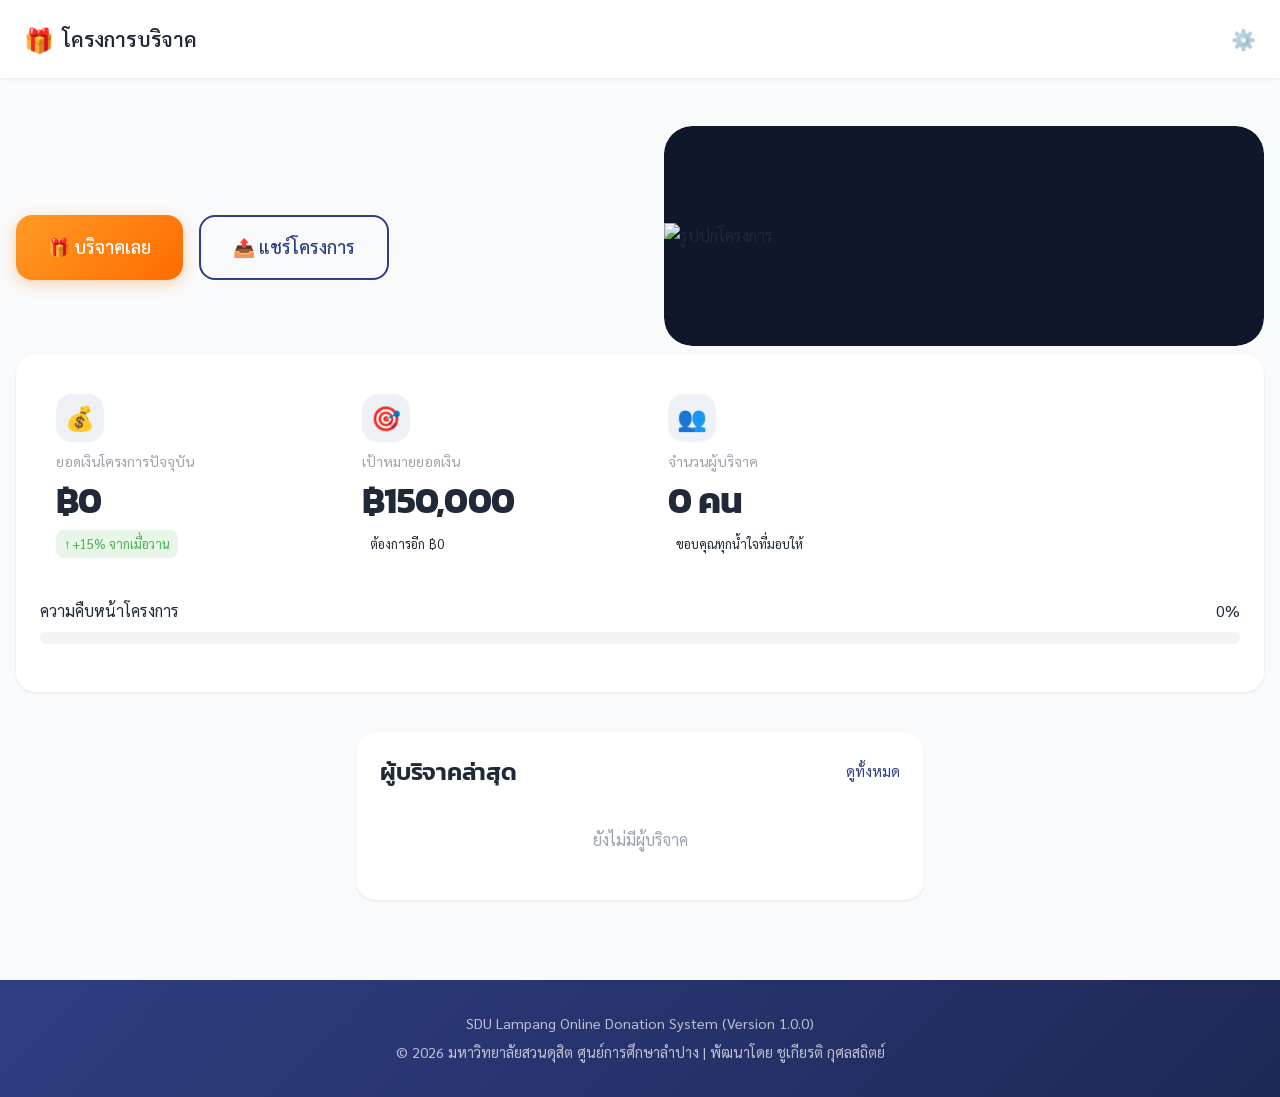
==== commit ecd4e53c: "Add files via upload" ====
--- a/index.html
+++ b/index.html
@@ -9,7 +9,7 @@
     <!-- Google Fonts - Kanit -->
     <link rel="preconnect" href="https://fonts.googleapis.com">
     <link rel="preconnect" href="https://fonts.gstatic.com" crossorigin>
-    <link href="https://fonts.googleapis.com/css2?family=Inter:wght@300;400;500;600;700&family=Kanit:wght@300;400;500;600;700&family=Sarabun:wght@300;400;500;600;700&display=swap" rel="stylesheet">
+    <link href="https://fonts.googleapis.com/css2?family=Kanit:wght@300;400;500;600;700&family=Sarabun:wght@300;400;500;600;700&display=swap" rel="stylesheet">
 
     <!-- SweetAlert2 -->
     <script src="https://cdn.jsdelivr.net/npm/sweetalert2@11"></script>
@@ -229,7 +229,7 @@
         <section class="donation-form-section">
             <div class="container">
                 <div class="text-center mb-lg">
-                    <span class="hero-badge">OFFICIAL DONATION CHANNEL</span>
+                    <span class="hero-badge">🌐 ช่องทางบริจาค: Online</span>
                     <h1 style="margin-top: 16px;">แจ้งหลักฐานการโอนเงิน</h1>
                     <!-- <p class="text-muted">ร่วมสมทบทุนจัดซื้อของขวัญวันเด็ก ปี 2569 —
                         ขอบคุณที่ร่วมเป็นส่วนหนึ่งในการมอบความสุขให้น้องๆ</p>
@@ -252,7 +252,7 @@
                                         <div class="upload-hint">รองรับไฟล์ JPG, PNG (ขนาดไม่เกิน 5MB)</div>
                                         <div class="upload-btn">เลือกไฟล์จากเครื่อง</div>
                                     </div>
-                                    <input type="file" id="slipFile" accept="image/*" style="display: none;">
+                                    <input type="file" id="slipFile" accept="image/jpeg,image/png" style="display: none;">
                                     <div id="filePreview" class="d-none"></div>
                                 </div>
 
@@ -276,8 +276,8 @@
                                 </div>
                                 
                                 <div class="form-group mt-md" id="attendanceTypeContainer">
-                                     <label class="form-label">เข้าร่วมกิจกรรม <span class="required">*</span></label>
-                                     <div class="d-flex gap-lg mt-sm" style="flex-wrap: wrap;">
+                                    <label class="form-label">การเข้าร่วมกิจกรรม <span class="required">*</span></label>
+                                     <div class="d-flex gap-lg mt-sm" id="attendanceTypeOptions" style="flex-wrap: wrap;">
                                          <label class="d-flex align-center gap-sm" style="cursor: pointer; min-height: 44px; padding-right: 16px;">
                                              <input type="radio" name="AttendanceType" value="Onsite" style="width: 20px; height: 20px; accent-color: var(--primary-color);" required>
                                              <span>Onsite</span>
@@ -286,6 +286,10 @@
                                              <input type="radio" name="AttendanceType" value="Online" style="width: 20px; height: 20px; accent-color: var(--primary-color);" required>
                                              <span>Online</span>
                                          </label>
+                                     </div>
+                                     <div id="attendanceFixedInfo" style="display: none; padding: 10px 14px; background: #eef2ff; border: 1px solid #c7d2fe; border-radius: 8px; color: #3730a3; font-weight: 500; min-height: 44px; align-items: center;" class="d-flex gap-sm mt-xs">
+                                         <span id="attendanceFixedIcon">💻</span>
+                                         <span id="attendanceFixedText">การเข้าร่วมกิจกรรม: Online</span>
                                      </div>
                                  </div>
 
@@ -376,7 +380,7 @@
 
                                 <!-- Submit -->
                                 <button type="submit" class="btn btn-accent btn-block btn-lg mt-lg">
-                                    ▶️ ยืนยันการแจ้งโอน
+                                    📤 ยืนยันการแจ้งโอน
                                 </button>
 
                                 <p class="text-center text-muted mt-md" style="font-size: 0.85rem;">
@@ -463,7 +467,7 @@
             <div class="sidebar-overlay" onclick="closeSidebar()"></div>
 
             <!-- Sidebar -->
-            <aside class="admin-sidebar">
+            <aside class="admin-sidebar" id="adminSidebar">
                 <div class="sidebar-header">
                     <div class="sidebar-brand">
                         <div
@@ -512,7 +516,7 @@
 
                 <!-- Admin Header -->
                 <header class="admin-header">
-                    <button class="nav-toggle" onclick="toggleSidebar()" style="display: none;">☰</button>
+                    <button class="nav-toggle" type="button" onclick="toggleSidebar()" aria-label="เปิดเมนูผู้ดูแลระบบ" aria-controls="adminSidebar" aria-expanded="false">☰</button>
 
                     <div class="search-box">
                         <span>🔍</span>
@@ -1319,10 +1323,10 @@
                     <input type="text" class="form-control" name="DisplayName" id="userFormDisplayName" required placeholder="เช่น สมชาย ใจดี">
                 </div>
                 <div class="form-group mb-md">
-                    <label class="form-label">รหัสผ่าน (Password)</label>
+                    <label class="form-label" for="userFormPassword">รหัสผ่าน (Password)</label>
                     <div class="password-input-wrap">
                         <input type="password" class="form-control" name="Password" id="userFormPassword" required placeholder="กรอกรหัสผ่าน">
-                        <button type="button" class="password-toggle" id="userFormPasswordToggle" aria-label="แสดงรหัสผ่าน" aria-pressed="false"></button>
+                        <button type="button" class="password-toggle" id="userFormPasswordToggle" aria-label="แสดงรหัสผ่าน" aria-controls="userFormPassword" aria-pressed="false"></button>
                     </div>
                 </div>
                 <div class="form-group mb-md">
@@ -1357,7 +1361,7 @@
     <div id="adminOnsiteModal" class="modal">
         <div class="modal-content modal-md">
             <div class="modal-header">
-                <h3 class="modal-title">＋ บันทึกบริจาคหน้างาน</h3>
+                <h3 class="modal-title">🏢 บันทึกบริจาคหน้างาน</h3>
                 <button type="button" class="modal-close" onclick="closeModal('adminOnsiteModal')">&times;</button>
             </div>
             <form id="adminOnsiteForm" onsubmit="submitAdminOnsiteDonation(event)">
@@ -1372,12 +1376,12 @@
                     </div>
                     <div class="settings-grid mb-md">
                         <div class="form-group">
-                            <label class="form-label">ตำแหน่ง <span class="required">*</span></label>
-                            <input type="text" class="form-control" name="Position" placeholder="ระบุตำแหน่ง" required style="min-height: 44px;">
+                            <label class="form-label">ตำแหน่ง</label>
+                            <input type="text" class="form-control" name="Position" placeholder="ระบุตำแหน่ง" style="min-height: 44px;">
                         </div>
                         <div class="form-group">
-                            <label class="form-label">หน่วยงาน <span class="required">*</span></label>
-                            <input type="text" class="form-control" name="Organization" placeholder="ระบุหน่วยงาน" required style="min-height: 44px;">
+                            <label class="form-label">หน่วยงาน</label>
+                            <input type="text" class="form-control" name="Organization" placeholder="ระบุหน่วยงาน" style="min-height: 44px;">
                         </div>
                     </div>
                     <div class="settings-grid mb-md">
@@ -1391,8 +1395,8 @@
                         </div>
                     </div>
                     <div class="form-group mb-md">
-                        <label class="form-label">เวลาที่รับเงิน</label>
-                        <input type="time" class="form-control" name="TransferTime" style="min-height: 44px;">
+                        <label class="form-label">เวลาที่บริจาค <span class="required">*</span></label>
+                        <input type="time" class="form-control" name="TransferTime" required style="min-height: 44px;">
                     </div>
                     <div class="form-group mb-md">
                         <label class="form-label">วิธีรับเงิน <span class="required">*</span></label>
@@ -1403,7 +1407,11 @@
                             </label>
                             <label class="d-flex align-center gap-sm" style="cursor: pointer; min-height: 44px; padding-right: 16px;">
                                 <input type="radio" name="PaymentMethod" value="TRANSFER" onchange="toggleOnsiteSlipUpload()" style="width: 20px; height: 20px; accent-color: var(--primary-color);">
-                                <span>📱 โอนเงิน / QR</span>
+                                <span>🏦 โอนเงิน (TRANSFER)</span>
+                            </label>
+                            <label class="d-flex align-center gap-sm" style="cursor: pointer; min-height: 44px; padding-right: 16px;">
+                                <input type="radio" name="PaymentMethod" value="QR" onchange="toggleOnsiteSlipUpload()" style="width: 20px; height: 20px; accent-color: var(--primary-color);">
+                                <span>📱 QR (QR)</span>
                             </label>
                         </div>
                     </div>
@@ -1421,14 +1429,14 @@
                         </div>
                     </div>
                     <div class="form-group mb-md" id="onsiteSlipGroup" style="display: none;">
-                        <label class="form-label">แนบหลักฐานการโอนเงิน (สลิป)</label>
-                        <input type="file" id="onsiteSlipFile" class="form-control" accept="image/*" style="min-height: 44px;">
+                        <label class="form-label">แนบหลักฐานการรับเงิน (ถ้ามี)</label>
+                        <input type="file" id="onsiteSlipFile" class="form-control" accept="image/jpeg,image/png" style="min-height: 44px;">
                     </div>
                 </div>
                 <div class="modal-footer">
                     <div class="modal-actions">
                         <button type="button" class="btn btn-secondary" onclick="closeModal('adminOnsiteModal')" style="min-height: 44px;">ยกเลิก</button>
-                        <button type="submit" class="btn btn-primary" style="min-height: 44px;">💾 บันทึกบริจาคหน้างาน</button>
+                        <button type="submit" class="btn btn-primary" style="min-height: 44px;">💝 บันทึกการบริจาค</button>
                     </div>
                 </div>
             </form>
--- a/style.css
+++ b/style.css
@@ -639,7 +639,7 @@
   }
 
   .stat-card .stat-value {
-    font-family: 'Inter', sans-serif;
+    font-family: 'Kanit', sans-serif;
     font-size: 2.25rem;
     font-weight: 700;
     color: var(--text-primary);
@@ -733,9 +733,10 @@
     border: 0;
     border-radius: 8px;
     background: transparent;
-    color: var(--text-muted);
+    color: var(--text-secondary);
     cursor: pointer;
     transform: translateY(-50%);
+    transition: background-color var(--transition-fast), color var(--transition-fast);
   }
 
   .password-toggle:hover {
@@ -744,6 +745,7 @@
   }
 
   .password-toggle:focus-visible {
+    background: var(--primary-light);
     outline: 2px solid var(--primary-color);
     outline-offset: 2px;
   }
@@ -1655,6 +1657,14 @@
   }
 
   @media (max-width: 992px) {
+    .nav-toggle {
+      display: inline-flex;
+      width: 44px;
+      height: 44px;
+      align-items: center;
+      justify-content: center;
+    }
+
     .sidebar-qr-image {
       width: 160px;
       height: 160px;
@@ -1935,7 +1945,7 @@
     }
 
     .nav-toggle {
-      display: block;
+      display: inline-flex;
     }
 
     .hero-title {
@@ -2863,6 +2873,21 @@
   background-color: #fef3c7;
   color: #d97706;
 }
+.channel-badge {
+  display: inline-block;
+  padding: 2px 8px;
+  font-size: 0.75rem;
+  font-weight: 600;
+  border-radius: 9999px;
+}
+.channel-badge.online {
+  background-color: var(--primary-light);
+  color: var(--primary-dark);
+}
+.channel-badge.onsite {
+  background-color: var(--accent-light);
+  color: var(--accent-dark);
+}
 .ref-text {
   font-size: 0.8rem;
   color: #d97706;
@@ -2931,4 +2956,3 @@
 .preview-cover-frame img {
   max-height: 240px;
 }
-
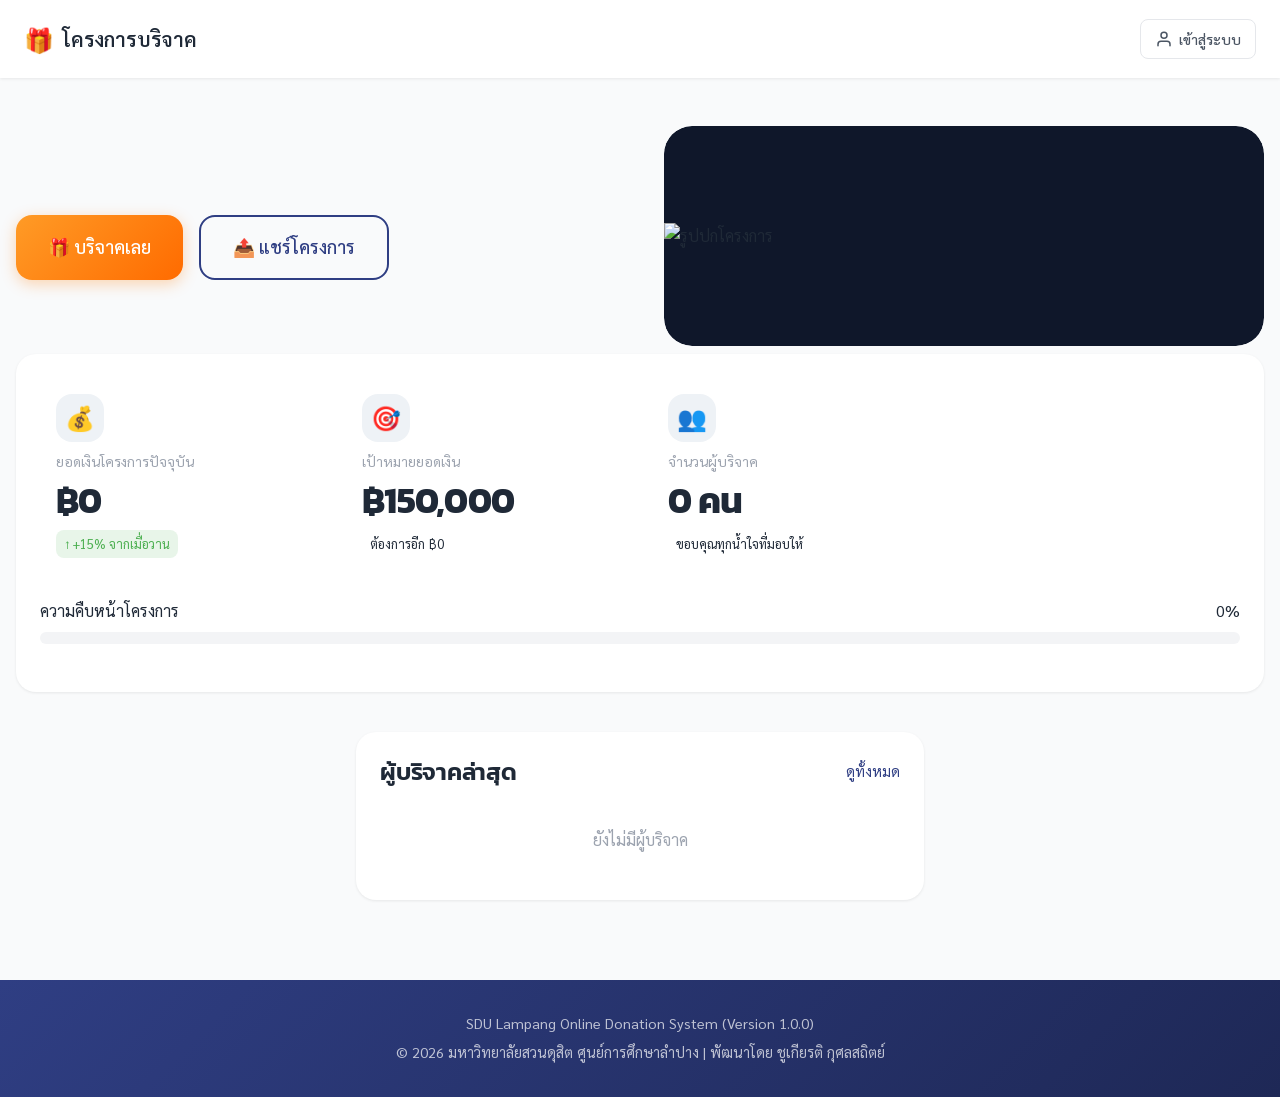
==== commit b1180a25: "refactor(structure): move updated webapp files to root and remove redundant vercel directory" ====
--- a/index.html
+++ b/index.html
@@ -9,7 +9,7 @@
     <!-- Google Fonts - Kanit -->
     <link rel="preconnect" href="https://fonts.googleapis.com">
     <link rel="preconnect" href="https://fonts.gstatic.com" crossorigin>
-    <link href="https://fonts.googleapis.com/css2?family=Kanit:wght@300;400;500;600;700&family=Sarabun:wght@300;400;500;600;700&display=swap" rel="stylesheet">
+    <link href="https://fonts.googleapis.com/css2?family=Kanit:wght@300;400;500;600;700&family=Sarabun:wght@300;400;500;600;700&display=swap" rel="stylesheet">
 
     <!-- SweetAlert2 -->
     <script src="https://cdn.jsdelivr.net/npm/sweetalert2@11"></script>
@@ -94,7 +94,34 @@
 
                 <div class="nav-actions">
                     <a href="javascript:navigateTo('donate')" class="nav-cta" id="navCtaBtn">บริจาคเลย</a>
-                    <a href="#admin" class="nav-admin-icon" title="Admin">⚙️</a>
+                    <div id="navAuthLoggedOut" class="nav-auth-group">
+                        <a href="#admin" class="nav-admin-btn" title="เข้าสู่ระบบเจ้าหน้าที่">
+                            <svg class="nav-icon" width="18" height="18" viewBox="0 0 24 24" fill="none" stroke="currentColor" stroke-width="2" stroke-linecap="round" stroke-linejoin="round">
+                                <path d="M20 21v-2a4 4 0 0 0-4-4H8a4 4 0 0 0-4 4v2"></path>
+                                <circle cx="12" cy="7" r="4"></circle>
+                            </svg>
+                            <span class="nav-btn-text">เข้าสู่ระบบ</span>
+                        </a>
+                    </div>
+                    <div id="navAuthLoggedIn" class="nav-auth-group" style="display: none;">
+                        <a href="#admin" class="nav-admin-btn nav-admin-active" title="จัดการระบบ">
+                            <svg class="nav-icon" width="18" height="18" viewBox="0 0 24 24" fill="none" stroke="currentColor" stroke-width="2" stroke-linecap="round" stroke-linejoin="round">
+                                <rect x="3" y="3" width="7" height="7"></rect>
+                                <rect x="14" y="3" width="7" height="7"></rect>
+                                <rect x="14" y="14" width="7" height="7"></rect>
+                                <rect x="3" y="14" width="7" height="7"></rect>
+                            </svg>
+                            <span class="nav-btn-text">จัดการระบบ</span>
+                        </a>
+                        <button type="button" onclick="logout()" class="nav-logout-btn" title="ออกจากระบบ">
+                            <svg class="nav-icon" width="18" height="18" viewBox="0 0 24 24" fill="none" stroke="currentColor" stroke-width="2" stroke-linecap="round" stroke-linejoin="round">
+                                <path d="M9 21H5a2 2 0 0 1-2-2V5a2 2 0 0 1 2-2h4"></path>
+                                <polyline points="16 17 21 12 16 7"></polyline>
+                                <line x1="21" y1="12" x2="9" y2="12"></line>
+                            </svg>
+                            <span class="nav-btn-text">ออก</span>
+                        </button>
+                    </div>
                 </div>
             </div>
         </nav>
@@ -229,7 +256,7 @@
         <section class="donation-form-section">
             <div class="container">
                 <div class="text-center mb-lg">
-                    <span class="hero-badge">🌐 ช่องทางบริจาค: Online</span>
+                    <span class="hero-badge">🌐 ช่องทางบริจาค: Online</span>
                     <h1 style="margin-top: 16px;">แจ้งหลักฐานการโอนเงิน</h1>
                     <!-- <p class="text-muted">ร่วมสมทบทุนจัดซื้อของขวัญวันเด็ก ปี 2569 —
                         ขอบคุณที่ร่วมเป็นส่วนหนึ่งในการมอบความสุขให้น้องๆ</p>
@@ -252,7 +279,7 @@
                                         <div class="upload-hint">รองรับไฟล์ JPG, PNG (ขนาดไม่เกิน 5MB)</div>
                                         <div class="upload-btn">เลือกไฟล์จากเครื่อง</div>
                                     </div>
-                                    <input type="file" id="slipFile" accept="image/jpeg,image/png" style="display: none;">
+                                    <input type="file" id="slipFile" accept="image/jpeg,image/png" style="display: none;">
                                     <div id="filePreview" class="d-none"></div>
                                 </div>
 
@@ -276,7 +303,7 @@
                                 </div>
                                 
                                 <div class="form-group mt-md" id="attendanceTypeContainer">
-                                    <label class="form-label">การเข้าร่วมกิจกรรม <span class="required">*</span></label>
+                                    <label class="form-label">การเข้าร่วมกิจกรรม <span class="required">*</span></label>
                                      <div class="d-flex gap-lg mt-sm" id="attendanceTypeOptions" style="flex-wrap: wrap;">
                                          <label class="d-flex align-center gap-sm" style="cursor: pointer; min-height: 44px; padding-right: 16px;">
                                              <input type="radio" name="AttendanceType" value="Onsite" style="width: 20px; height: 20px; accent-color: var(--primary-color);" required>
@@ -289,7 +316,7 @@
                                      </div>
                                      <div id="attendanceFixedInfo" style="display: none; padding: 10px 14px; background: #eef2ff; border: 1px solid #c7d2fe; border-radius: 8px; color: #3730a3; font-weight: 500; min-height: 44px; align-items: center;" class="d-flex gap-sm mt-xs">
                                          <span id="attendanceFixedIcon">💻</span>
-                                         <span id="attendanceFixedText">การเข้าร่วมกิจกรรม: Online</span>
+                                         <span id="attendanceFixedText">การเข้าร่วมกิจกรรม: Online</span>
                                      </div>
                                  </div>
 
@@ -380,7 +407,7 @@
 
                                 <!-- Submit -->
                                 <button type="submit" class="btn btn-accent btn-block btn-lg mt-lg">
-                                    📤 ยืนยันการแจ้งโอน
+                                    📤 ยืนยันการแจ้งโอน
                                 </button>
 
                                 <p class="text-center text-muted mt-md" style="font-size: 0.85rem;">
@@ -467,7 +494,7 @@
             <div class="sidebar-overlay" onclick="closeSidebar()"></div>
 
             <!-- Sidebar -->
-            <aside class="admin-sidebar" id="adminSidebar">
+            <aside class="admin-sidebar" id="adminSidebar">
                 <div class="sidebar-header">
                     <div class="sidebar-brand">
                         <div
@@ -481,6 +508,10 @@
                 </div>
 
                 <nav class="sidebar-menu">
+                    <a href="javascript:navigateToPublicHome()" class="menu-item">
+                        <span class="menu-icon">🏠</span>
+                        <span>หน้าหลัก</span>
+                    </a>
                     <a href="javascript:navigateAdmin('dashboard')" class="menu-item active" data-page="dashboard">
                         <span class="menu-icon">📊</span>
                         <span>แดชบอร์ด</span>
@@ -516,7 +547,7 @@
 
                 <!-- Admin Header -->
                 <header class="admin-header">
-                    <button class="nav-toggle" type="button" onclick="toggleSidebar()" aria-label="เปิดเมนูผู้ดูแลระบบ" aria-controls="adminSidebar" aria-expanded="false">☰</button>
+                    <button class="nav-toggle" type="button" onclick="toggleSidebar()" aria-label="เปิดเมนูผู้ดูแลระบบ" aria-controls="adminSidebar" aria-expanded="false">☰</button>
 
                     <div class="search-box">
                         <span>🔍</span>
@@ -1323,10 +1354,10 @@
                     <input type="text" class="form-control" name="DisplayName" id="userFormDisplayName" required placeholder="เช่น สมชาย ใจดี">
                 </div>
                 <div class="form-group mb-md">
-                    <label class="form-label" for="userFormPassword">รหัสผ่าน (Password)</label>
+                    <label class="form-label" for="userFormPassword">รหัสผ่าน (Password)</label>
                     <div class="password-input-wrap">
                         <input type="password" class="form-control" name="Password" id="userFormPassword" required placeholder="กรอกรหัสผ่าน">
-                        <button type="button" class="password-toggle" id="userFormPasswordToggle" aria-label="แสดงรหัสผ่าน" aria-controls="userFormPassword" aria-pressed="false"></button>
+                        <button type="button" class="password-toggle" id="userFormPasswordToggle" aria-label="แสดงรหัสผ่าน" aria-controls="userFormPassword" aria-pressed="false"></button>
                     </div>
                 </div>
                 <div class="form-group mb-md">
@@ -1361,7 +1392,7 @@
     <div id="adminOnsiteModal" class="modal">
         <div class="modal-content modal-md">
             <div class="modal-header">
-                <h3 class="modal-title">🏢 บันทึกบริจาคหน้างาน</h3>
+                <h3 class="modal-title">🏢 บันทึกบริจาคหน้างาน</h3>
                 <button type="button" class="modal-close" onclick="closeModal('adminOnsiteModal')">&times;</button>
             </div>
             <form id="adminOnsiteForm" onsubmit="submitAdminOnsiteDonation(event)">
@@ -1376,12 +1407,12 @@
                     </div>
                     <div class="settings-grid mb-md">
                         <div class="form-group">
-                            <label class="form-label">ตำแหน่ง</label>
-                            <input type="text" class="form-control" name="Position" placeholder="ระบุตำแหน่ง" style="min-height: 44px;">
+                            <label class="form-label">ตำแหน่ง</label>
+                            <input type="text" class="form-control" name="Position" placeholder="ระบุตำแหน่ง" style="min-height: 44px;">
                         </div>
                         <div class="form-group">
-                            <label class="form-label">หน่วยงาน</label>
-                            <input type="text" class="form-control" name="Organization" placeholder="ระบุหน่วยงาน" style="min-height: 44px;">
+                            <label class="form-label">หน่วยงาน</label>
+                            <input type="text" class="form-control" name="Organization" placeholder="ระบุหน่วยงาน" style="min-height: 44px;">
                         </div>
                     </div>
                     <div class="settings-grid mb-md">
@@ -1395,8 +1426,8 @@
                         </div>
                     </div>
                     <div class="form-group mb-md">
-                        <label class="form-label">เวลาที่บริจาค <span class="required">*</span></label>
-                        <input type="time" class="form-control" name="TransferTime" required style="min-height: 44px;">
+                        <label class="form-label">เวลาที่บริจาค <span class="required">*</span></label>
+                        <input type="time" class="form-control" name="TransferTime" required style="min-height: 44px;">
                     </div>
                     <div class="form-group mb-md">
                         <label class="form-label">วิธีรับเงิน <span class="required">*</span></label>
@@ -1407,11 +1438,11 @@
                             </label>
                             <label class="d-flex align-center gap-sm" style="cursor: pointer; min-height: 44px; padding-right: 16px;">
                                 <input type="radio" name="PaymentMethod" value="TRANSFER" onchange="toggleOnsiteSlipUpload()" style="width: 20px; height: 20px; accent-color: var(--primary-color);">
-                                <span>🏦 โอนเงิน (TRANSFER)</span>
-                            </label>
-                            <label class="d-flex align-center gap-sm" style="cursor: pointer; min-height: 44px; padding-right: 16px;">
-                                <input type="radio" name="PaymentMethod" value="QR" onchange="toggleOnsiteSlipUpload()" style="width: 20px; height: 20px; accent-color: var(--primary-color);">
-                                <span>📱 QR (QR)</span>
+                                <span>🏦 โอนเงิน (TRANSFER)</span>
+                            </label>
+                            <label class="d-flex align-center gap-sm" style="cursor: pointer; min-height: 44px; padding-right: 16px;">
+                                <input type="radio" name="PaymentMethod" value="QR" onchange="toggleOnsiteSlipUpload()" style="width: 20px; height: 20px; accent-color: var(--primary-color);">
+                                <span>📱 QR (QR)</span>
                             </label>
                         </div>
                     </div>
@@ -1429,14 +1460,14 @@
                         </div>
                     </div>
                     <div class="form-group mb-md" id="onsiteSlipGroup" style="display: none;">
-                        <label class="form-label">แนบหลักฐานการรับเงิน (ถ้ามี)</label>
-                        <input type="file" id="onsiteSlipFile" class="form-control" accept="image/jpeg,image/png" style="min-height: 44px;">
+                        <label class="form-label">แนบหลักฐานการรับเงิน (ถ้ามี)</label>
+                        <input type="file" id="onsiteSlipFile" class="form-control" accept="image/jpeg,image/png" style="min-height: 44px;">
                     </div>
                 </div>
                 <div class="modal-footer">
                     <div class="modal-actions">
                         <button type="button" class="btn btn-secondary" onclick="closeModal('adminOnsiteModal')" style="min-height: 44px;">ยกเลิก</button>
-                        <button type="submit" class="btn btn-primary" style="min-height: 44px;">💝 บันทึกการบริจาค</button>
+                        <button type="submit" class="btn btn-primary" style="min-height: 44px;">💝 บันทึกการบริจาค</button>
                     </div>
                 </div>
             </form>
--- a/style.css
+++ b/style.css
@@ -1,2445 +1,2445 @@
-  /* ===== CSS VARIABLES ===== */
-  :root {
-    /* Primary Colors - Modern Academic (Navy/Indigo) */
-    --primary-color: #2F3E83;
-    --primary-light: #EEF2F6;
-    --primary-dark: #1E2856;
-    --primary-gradient: linear-gradient(135deg, #2F3E83 0%, #1E2856 100%);
-
-    /* Accent Colors - Coral Orange Theme for key CTAs */
-    --accent-color: #FF7A00;
-    --accent-light: #FFF3E0;
-    --accent-dark: #E05300;
-    --accent-gradient: linear-gradient(135deg, #FF9B26 0%, #FF6B00 100%);
-
-    /* Status Colors */
-    --success-color: #4CAF50;
-    --success-light: #E8F5E9;
-    --warning-color: #FF9800;
-    --warning-light: #FFF8E1;
-    --danger-color: #F44336;
-    --danger-light: #FFEBEE;
-    --info-color: #2196F3;
-    --info-light: #E3F2FD;
-
-    /* Text Colors */
-    --text-primary: #1F2937;
-    --text-secondary: #4B5563;
-    --text-muted: #9CA3AF;
-    --text-white: #FFFFFF;
-
-    /* Background Colors */
-    --bg-primary: #FFFFFF;
-    --bg-secondary: #F9FAFB;
-    --bg-tertiary: #F3F4F6;
-    --bg-dark: #111827;
-
-    /* Border */
-    --border-color: #E5E7EB;
-    --border-light: #F3F4F6;
-    --border-radius: 16px;
-    --border-radius-sm: 8px;
-    --border-radius-lg: 20px;
-    --border-radius-xl: 28px;
-
-    /* Shadows */
-    --shadow-sm: 0 1px 3px rgba(0, 0, 0, 0.08);
-    --shadow-md: 0 4px 12px rgba(0, 0, 0, 0.1);
-    --shadow-lg: 0 8px 24px rgba(0, 0, 0, 0.12);
-    --shadow-xl: 0 12px 48px rgba(0, 0, 0, 0.15);
-
-    /* Spacing */
-    --spacing-xs: 4px;
-    --spacing-sm: 8px;
-    --spacing-md: 16px;
-    --spacing-lg: 24px;
-    --spacing-xl: 32px;
-    --spacing-xxl: 48px;
-
-    /* Transitions */
-    --transition-fast: 0.15s ease;
-    --transition-normal: 0.3s ease;
-    --transition-slow: 0.5s ease;
-
-    /* Z-index */
-    --z-dropdown: 100;
-    --z-sticky: 200;
-    --z-fixed: 300;
-    --z-modal-backdrop: 400;
-    --z-modal: 500;
-    --z-popover: 600;
-    --z-tooltip: 700;
-    --z-toast: 800;
-    --z-swal: 9999;
-  }
-
-  /* ===== RESET & BASE ===== */
-  *,
-  *::before,
-  *::after {
-    box-sizing: border-box;
-    margin: 0;
-    padding: 0;
-  }
-
-  html {
-    font-size: 16px;
-    scroll-behavior: smooth;
-  }
-
-  body {
-    font-family: 'Sarabun', -apple-system, BlinkMacSystemFont, 'Segoe UI', Roboto, sans-serif;
-    font-weight: 400;
-    line-height: 1.6;
-    color: var(--text-primary);
-    background-color: var(--bg-secondary);
-    min-height: 100vh;
-    -webkit-font-smoothing: antialiased;
-    -moz-osx-font-smoothing: grayscale;
-  }
-
-  a {
-    color: var(--primary-color);
-    text-decoration: none;
-    transition: color var(--transition-fast);
-  }
-
-  a:hover {
-    color: var(--primary-dark);
-  }
-
-  img {
-    max-width: 100%;
-    height: auto;
-  }
-
-  button {
-    font-family: inherit;
-    cursor: pointer;
-    border: none;
-    outline: none;
-  }
-
-  input,
-  textarea,
-  select {
-    font-family: inherit;
-    font-size: 1rem;
-  }
-
-  /* ===== TYPOGRAPHY ===== */
-  h1,
-  h2,
-  h3,
-  h4,
-  h5,
-  h6 {
-    font-family: 'Kanit', -apple-system, sans-serif;
-    font-weight: 600;
-    line-height: 1.3;
-    margin-bottom: var(--spacing-md);
-    letter-spacing: -0.01em;
-  }
-
-  h1 {
-    font-size: 2.5rem;
-  }
-
-  h2 {
-    font-size: 2rem;
-  }
-
-  h3 {
-    font-size: 1.5rem;
-  }
-
-  h4 {
-    font-size: 1.25rem;
-  }
-
-  h5 {
-    font-size: 1rem;
-  }
-
-  h6 {
-    font-size: 0.875rem;
-  }
-
-  .text-primary {
-    color: var(--primary-color) !important;
-  }
-
-  .text-success {
-    color: var(--success-color) !important;
-  }
-
-  .text-warning {
-    color: var(--warning-color) !important;
-  }
-
-  .text-danger {
-    color: var(--danger-color) !important;
-  }
-
-  .text-muted {
-    color: var(--text-muted) !important;
-  }
-
-  /* ===== LAYOUT ===== */
-  .container {
-    width: 100%;
-    max-width: 1400px;
-    margin: 0 auto;
-    padding: 0 var(--spacing-md);
-  }
-
-  .page-wrapper {
-    display: flex;
-    min-height: 100vh;
-  }
-
-  .main-content {
-    flex: 1;
-    padding: var(--spacing-lg);
-    overflow-x: hidden;
-  }
-
-  /* ===== LOADING OVERLAY ===== */
-  .loading-overlay {
-    position: fixed;
-    top: 0;
-    left: 0;
-    width: 100%;
-    height: 100%;
-    background: rgba(255, 255, 255, 0.65);
-    backdrop-filter: blur(3px);
-    -webkit-backdrop-filter: blur(3px);
-    display: flex;
-    flex-direction: column;
-    align-items: center;
-    justify-content: center;
-    z-index: var(--z-modal);
-    opacity: 0;
-    visibility: hidden;
-    transition: all var(--transition-normal);
-  }
-
-  .loading-overlay.active {
-    opacity: 1;
-    visibility: visible;
-  }
-
-  /* ===== SKELETON LOADING STATE ===== */
-  .public-skeleton {
-    min-height: 100vh;
-    background: var(--bg-secondary);
-    padding-bottom: 48px;
-    display: none;
-  }
-
-  .public-skeleton.active {
-    display: block;
-  }
-
-  .skeleton-nav {
-    height: 72px;
-    background: var(--bg-primary);
-    display: flex;
-    align-items: center;
-    justify-content: space-between;
-    padding: 0 12%;
-    box-shadow: var(--shadow-sm);
-  }
-
-  .skeleton-container {
-    width: 100%;
-    max-width: 1400px;
-    margin: 0 auto;
-    padding: 56px 24px;
-  }
-
-  .skeleton-hero {
-    display: grid;
-    grid-template-columns: 1fr 0.9fr;
-    gap: 64px;
-    align-items: center;
-    margin-bottom: 32px;
-  }
-
-  .skeleton {
-    position: relative;
-    overflow: hidden;
-    background: linear-gradient(90deg, #eeeeee 25%, #f8f8f8 37%, #eeeeee 63%);
-    background-size: 400% 100%;
-    animation: skeletonShimmer 1.35s ease-in-out infinite;
-    border-radius: 12px;
-  }
-
-  @keyframes skeletonShimmer {
-    0% { background-position: 100% 0; }
-    100% { background-position: 0 0; }
-  }
-
-  .skeleton-logo {
-    width: 190px;
-    height: 32px;
-  }
-
-  .skeleton-button {
-    width: 120px;
-    height: 44px;
-    border-radius: 14px;
-  }
-
-  .skeleton-button.large {
-    width: 150px;
-    height: 56px;
-  }
-
-  .skeleton-badge {
-    width: 130px;
-    height: 30px;
-    border-radius: 999px;
-    margin-bottom: 24px;
-  }
-
-  .skeleton-title {
-    width: 78%;
-    height: 56px;
-    margin-bottom: 14px;
-    border-radius: 16px;
-  }
-
-  .skeleton-title.short {
-    width: 52%;
-  }
-
-  .skeleton-text {
-    width: 60%;
-    height: 24px;
-    margin: 28px 0;
-  }
-
-  .skeleton-actions {
-    display: flex;
-    gap: 16px;
-  }
-
-  .skeleton-cover {
-    width: 100%;
-    height: 250px;
-    border-radius: 20px;
-  }
-
-  .skeleton-card {
-    background: var(--bg-primary);
-    border-radius: 20px;
-    box-shadow: var(--shadow-sm);
-    padding: 32px;
-    margin-top: 24px;
-  }
-
-  .skeleton-stats {
-    display: grid;
-    grid-template-columns: repeat(3, 1fr);
-    gap: 28px;
-  }
-
-  .skeleton-stat {
-    height: 112px;
-    border-radius: 18px;
-    background: linear-gradient(90deg, #eeeeee 25%, #f8f8f8 37%, #eeeeee 63%);
-    background-size: 400% 100%;
-    animation: skeletonShimmer 1.35s ease-in-out infinite;
-  }
-
-  .skeleton-progress {
-    height: 14px;
-    margin-top: 28px;
-    border-radius: 999px;
-  }
-
-  .skeleton-grid {
-    display: grid;
-    grid-template-columns: 1.8fr 0.9fr;
-    gap: 32px;
-    margin-top: 40px;
-  }
-
-  .skeleton-card.bank {
-    height: 210px;
-  }
-
-  .skeleton-card.donor {
-    height: 210px;
-  }
-
-  .content-hidden {
-    opacity: 0;
-    visibility: hidden;
-  }
-
-  .content-visible {
-    opacity: 1;
-    visibility: visible;
-    animation: contentFadeIn 0.45s ease both;
-  }
-
-  @keyframes contentFadeIn {
-    from {
-      opacity: 0;
-      transform: translateY(12px);
-    }
-    to {
-      opacity: 1;
-      transform: translateY(0);
-    }
-  }
-
-  .loading-overlay.soft {
-    background: transparent;
-    pointer-events: none;
-  }
-
-  .loading-overlay.soft .spinner {
-    width: 42px;
-    height: 42px;
-    border-width: 4px;
-  }
-
-  @media (max-width: 768px) {
-    .skeleton-nav {
-      padding: 0 16px;
-    }
-
-    .skeleton-container {
-      padding: 32px 16px;
-    }
-
-    .skeleton-hero,
-    .skeleton-grid {
-      grid-template-columns: 1fr;
-      gap: 24px;
-    }
-
-    .skeleton-stats {
-      grid-template-columns: 1fr;
-    }
-
-    .skeleton-title {
-      width: 100%;
-      height: 44px;
-    }
-
-    .skeleton-title.short {
-      width: 70%;
-    }
-
-    .skeleton-cover {
-      height: 180px;
-    }
-
-    .skeleton-actions {
-      flex-direction: column;
-    }
-
-    .skeleton-button.large {
-      width: 100%;
-    }
-  }
-
-  .spinner {
-    width: 50px;
-    height: 50px;
-    border: 4px solid var(--border-color);
-    border-top-color: var(--primary-color);
-    border-radius: 50%;
-    animation: spin 1s linear infinite;
-  }
-
-  .spinner-sm {
-    width: 20px;
-    height: 20px;
-    border-width: 2px;
-  }
-
-  .spinner-lg {
-    width: 70px;
-    height: 70px;
-    border-width: 5px;
-  }
-
-  @keyframes spin {
-    to {
-      transform: rotate(360deg);
-    }
-  }
-
-  .loading-text {
-    margin-top: var(--spacing-md);
-    color: var(--text-secondary);
-    font-size: 0.95rem;
-  }
-
-  /* ===== BUTTONS ===== */
-  .btn {
-    display: inline-flex;
-    align-items: center;
-    justify-content: center;
-    gap: var(--spacing-sm);
-    padding: 12px 24px;
-    font-size: 1rem;
-    font-weight: 500;
-    border-radius: var(--border-radius);
-    transition: all var(--transition-fast);
-    white-space: nowrap;
-    border: none;
-    cursor: pointer;
-  }
-
-  .btn:disabled {
-    opacity: 0.6;
-    cursor: not-allowed;
-  }
-
-  .btn-accent {
-    background: var(--accent-gradient);
-    color: var(--text-white);
-    box-shadow: 0 4px 15px rgba(255, 122, 0, 0.3);
-    border: none;
-  }
-
-  .btn-accent:hover:not(:disabled) {
-    transform: translateY(-2px);
-    box-shadow: 0 6px 20px rgba(255, 122, 0, 0.4);
-  }
-
-  .btn-primary {
-    background: var(--primary-gradient);
-    color: var(--text-white);
-    box-shadow: 0 4px 15px rgba(47, 62, 131, 0.35);
-  }
-
-  .btn-primary:hover:not(:disabled) {
-    transform: translateY(-2px);
-    box-shadow: 0 6px 20px rgba(47, 62, 131, 0.45);
-  }
-
-  .btn-secondary {
-    background: var(--bg-secondary);
-    color: var(--text-primary);
-    border: 1px solid var(--border-color);
-  }
-
-  .btn-secondary:hover:not(:disabled) {
-    background: var(--bg-tertiary);
-  }
-
-  .btn-success {
-    background: var(--success-color);
-    color: var(--text-white);
-  }
-
-  .btn-danger {
-    background: var(--danger-color);
-    color: var(--text-white);
-  }
-
-  .btn-outline {
-    background: transparent;
-    color: var(--primary-color);
-    border: 2px solid var(--primary-color);
-  }
-
-  .btn-outline:hover:not(:disabled) {
-    background: var(--primary-color);
-    color: var(--text-white);
-  }
-
-  .btn-sm {
-    padding: 8px 16px;
-    font-size: 0.875rem;
-  }
-
-  .btn-lg {
-    padding: 16px 32px;
-    font-size: 1.125rem;
-  }
-
-  .btn-block {
-    width: 100%;
-  }
-
-  .btn-icon {
-    width: 40px;
-    height: 40px;
-    padding: 0;
-    border-radius: 50%;
-  }
-
-  /* ===== CARDS ===== */
-  .card {
-    background: var(--bg-primary);
-    border-radius: var(--border-radius-lg);
-    box-shadow: var(--shadow-sm);
-    padding: var(--spacing-lg);
-    transition: all var(--transition-normal);
-  }
-
-  .card:hover {
-    box-shadow: var(--shadow-md);
-  }
-
-  .card-header {
-    display: flex;
-    align-items: center;
-    justify-content: space-between;
-    margin-bottom: var(--spacing-md);
-    padding-bottom: var(--spacing-md);
-    border-bottom: 1px solid var(--border-light);
-  }
-
-  .card-title {
-    font-size: 1.125rem;
-    font-weight: 600;
-    margin: 0;
-  }
-
-  .card-body {
-    padding: var(--spacing-md) 0;
-  }
-
-  /* ===== STAT CARDS ===== */
-  .stat-card {
-    background: var(--bg-primary);
-    border-radius: var(--border-radius-lg);
-    padding: var(--spacing-lg);
-    display: flex;
-    flex-direction: column;
-    gap: var(--spacing-sm);
-    border: 1px solid var(--border-light);
-    transition: all var(--transition-normal);
-  }
-
-  .stat-card:hover {
-    border-color: var(--primary-light);
-    box-shadow: var(--shadow-md);
-  }
-
-  .stat-card .stat-icon {
-    width: 48px;
-    height: 48px;
-    border-radius: var(--border-radius);
-    display: flex;
-    align-items: center;
-    justify-content: center;
-    font-size: 1.5rem;
-    background: var(--primary-light);
-    color: var(--primary-color);
-  }
-
-  .stat-card .stat-value {
-    font-family: 'Kanit', sans-serif;
-    font-size: 2.25rem;
-    font-weight: 700;
-    color: var(--text-primary);
-    letter-spacing: -0.02em;
-  }
-
-  .stat-card .stat-label {
-    font-size: 0.875rem;
-    color: var(--text-muted);
-  }
-
-  .stat-card .stat-change {
-    display: inline-flex;
-    align-items: center;
-    gap: 4px;
-    font-size: 0.8rem;
-    padding: 4px 8px;
-    border-radius: var(--border-radius-sm);
-  }
-
-  .stat-card .stat-change.positive {
-    background: var(--success-light);
-    color: var(--success-color);
-  }
-
-  .stat-card .stat-change.negative {
-    background: var(--danger-light);
-    color: var(--danger-color);
-  }
-
-  /* ===== FORMS ===== */
-  .form-group {
-    margin-bottom: var(--spacing-md);
-  }
-
-  .form-label {
-    display: block;
-    margin-bottom: var(--spacing-sm);
-    font-weight: 500;
-    color: var(--text-primary);
-  }
-
-  .form-label .required {
-    color: var(--danger-color);
-  }
-
-  .form-control {
-    width: 100%;
-    padding: 12px 16px;
-    font-size: 1rem;
-    border: 1px solid var(--border-color);
-    border-radius: var(--border-radius);
-    background: var(--bg-primary);
-    transition: all var(--transition-fast);
-  }
-
-  .form-control:focus {
-    outline: none;
-    border-color: var(--primary-color);
-    box-shadow: 0 0 0 3px rgba(245, 166, 35, 0.1);
-  }
-
-  .form-control::placeholder {
-    color: var(--text-muted);
-  }
-
-  .form-control:disabled {
-    background: var(--bg-tertiary);
-    cursor: not-allowed;
-  }
-
-  .password-input-wrap {
-    position: relative;
-    width: 100%;
-  }
-
-  .password-input-wrap .form-control {
-    padding-right: 54px;
-  }
-
-  .password-toggle {
-    position: absolute;
-    top: 50%;
-    right: 6px;
-    display: flex;
-    align-items: center;
-    justify-content: center;
-    width: 44px;
-    height: 44px;
-    padding: 0;
-    border: 0;
-    border-radius: 8px;
-    background: transparent;
-    color: var(--text-secondary);
-    cursor: pointer;
-    transform: translateY(-50%);
-    transition: background-color var(--transition-fast), color var(--transition-fast);
-  }
-
-  .password-toggle:hover {
-    background: var(--bg-tertiary);
-    color: var(--primary-color);
-  }
-
-  .password-toggle:focus-visible {
-    background: var(--primary-light);
-    outline: 2px solid var(--primary-color);
-    outline-offset: 2px;
-  }
-
-  textarea.form-control {
-    min-height: 120px;
-    resize: vertical;
-  }
-
-  select.form-control {
-    appearance: none;
-    background-image: url("data:image/svg+xml,%3Csvg xmlns='http://www.w3.org/2000/svg' width='12' height='12' fill='%23666' viewBox='0 0 16 16'%3E%3Cpath d='M8 11L3 6h10l-5 5z'/%3E%3C/svg%3E");
-    background-repeat: no-repeat;
-    background-position: right 16px center;
-    padding-right: 40px;
-  }
-
-  .form-hint {
-    font-size: 0.8rem;
-    color: var(--text-muted);
-    margin-top: var(--spacing-xs);
-  }
-
-  .form-error {
-    font-size: 0.8rem;
-    color: var(--danger-color);
-    margin-top: var(--spacing-xs);
-  }
-
-  /* ===== TOGGLE SWITCH ===== */
-  .toggle-label {
-    display: flex;
-    align-items: center;
-    gap: var(--spacing-sm);
-    cursor: pointer;
-    user-select: none;
-  }
-
-  .toggle-input {
-    display: none;
-  }
-
-  .toggle-switch {
-    position: relative;
-    width: 48px;
-    height: 26px;
-    background: var(--bg-tertiary);
-    border-radius: 26px;
-    transition: all var(--transition-fast);
-    flex-shrink: 0;
-  }
-
-  .toggle-switch::after {
-    content: '';
-    position: absolute;
-    top: 3px;
-    left: 3px;
-    width: 20px;
-    height: 20px;
-    background: var(--bg-primary);
-    border-radius: 50%;
-    box-shadow: var(--shadow-sm);
-    transition: all var(--transition-fast);
-  }
-
-  .toggle-input:checked+.toggle-switch {
-    background: var(--success-color);
-  }
-
-  .toggle-input:checked+.toggle-switch::after {
-    transform: translateX(22px);
-  }
-
-  /* ===== FILE UPLOAD ===== */
-  .file-upload-zone {
-    border: 2px dashed var(--border-color);
-    border-radius: var(--border-radius-lg);
-    padding: var(--spacing-xl);
-    text-align: center;
-    cursor: pointer;
-    transition: all var(--transition-normal);
-    background: var(--bg-secondary);
-  }
-
-  .file-upload-zone:hover,
-  .file-upload-zone.dragover {
-    border-color: var(--primary-color);
-    background: var(--primary-light);
-  }
-
-  .file-upload-zone .upload-icon {
-    font-size: 3rem;
-    color: var(--text-muted);
-    margin-bottom: var(--spacing-md);
-  }
-
-  .file-upload-zone .upload-text {
-    color: var(--text-secondary);
-    margin-bottom: var(--spacing-sm);
-  }
-
-  .file-upload-zone .upload-hint {
-    font-size: 0.85rem;
-    color: var(--text-muted);
-  }
-
-  .file-upload-zone .upload-btn {
-    margin-top: var(--spacing-md);
-    color: var(--primary-color);
-    font-weight: 500;
-    cursor: pointer;
-  }
-
-  .file-preview {
-    display: flex;
-    align-items: center;
-    gap: var(--spacing-md);
-    padding: var(--spacing-md);
-    background: var(--bg-secondary);
-    border-radius: var(--border-radius);
-    margin-top: var(--spacing-md);
-  }
-
-  .file-preview img {
-    width: 80px;
-    height: 80px;
-    object-fit: cover;
-    border-radius: var(--border-radius-sm);
-  }
-
-  .file-preview .file-info {
-    flex: 1;
-  }
-
-  .file-preview .file-name {
-    font-weight: 500;
-    margin-bottom: 4px;
-  }
-
-  .file-preview .file-size {
-    font-size: 0.85rem;
-    color: var(--text-muted);
-  }
-
-  /* ===== BANK SELECTOR ===== */
-  .bank-selector {
-    display: flex;
-    flex-wrap: wrap;
-    gap: var(--spacing-md);
-  }
-
-  .bank-option {
-    flex: 1;
-    min-width: 100px;
-    padding: var(--spacing-md);
-    border: 2px solid var(--border-color);
-    border-radius: var(--border-radius);
-    text-align: center;
-    cursor: pointer;
-    transition: all var(--transition-fast);
-  }
-
-  .bank-option:hover {
-    border-color: var(--primary-color);
-  }
-
-  .bank-option.selected {
-    border-color: var(--primary-color);
-    background: var(--primary-light);
-  }
-
-  .bank-option .bank-icon {
-    width: 48px;
-    height: 48px;
-    border-radius: 50%;
-    display: flex;
-    align-items: center;
-    justify-content: center;
-    margin: 0 auto var(--spacing-sm);
-    font-weight: 700;
-    font-size: 0.9rem;
-    color: white;
-  }
-
-  .bank-option .bank-name {
-    font-size: 0.85rem;
-    color: var(--text-secondary);
-  }
-
-  /* ===== NAVIGATION - PUBLIC ===== */
-  .public-nav {
-    background: var(--bg-primary);
-    box-shadow: var(--shadow-sm);
-    position: sticky;
-    top: 0;
-    z-index: var(--z-sticky);
-  }
-
-  .public-nav .nav-container {
-    display: flex;
-    align-items: center;
-    justify-content: space-between;
-    padding: var(--spacing-md) var(--spacing-lg);
-    max-width: 1400px;
-    margin: 0 auto;
-  }
-
-  .public-nav .nav-brand {
-    display: flex;
-    align-items: center;
-    gap: var(--spacing-sm);
-    font-size: 1.25rem;
-    font-weight: 600;
-    color: var(--text-primary);
-  }
-
-  .public-nav .nav-brand img {
-    height: 40px;
-  }
-
-  .public-nav .nav-links {
-    display: flex;
-    align-items: center;
-    gap: var(--spacing-lg);
-    list-style: none;
-  }
-
-  .public-nav .nav-links a {
-    color: var(--text-secondary);
-    font-weight: 500;
-    transition: color var(--transition-fast);
-  }
-
-  .public-nav .nav-links a:hover,
-  .public-nav .nav-links a.active {
-    color: var(--primary-color);
-  }
-
-  .public-nav .nav-cta {
-    background: var(--accent-gradient);
-    color: white;
-    padding: 10px 24px;
-    border-radius: var(--border-radius);
-    font-weight: 500;
-    box-shadow: 0 4px 12px rgba(255, 122, 0, 0.25);
-    
-    /* Sticky Animation & Hidden by Default */
-    opacity: 0;
-    visibility: hidden;
-    transform: translateY(-10px);
-    transition: all 0.3s cubic-bezier(0.16, 1, 0.3, 1);
-    
-    /* Touch Area Accessibility */
-    min-height: 44px;
-    display: inline-flex;
-    align-items: center;
-    justify-content: center;
-  }
-
-  .public-nav .nav-cta.visible {
-    opacity: 1;
-    visibility: visible;
-    transform: translateY(0);
-  }
-
-  .public-nav .nav-cta.visible:hover {
-    transform: translateY(-2px);
-    box-shadow: 0 6px 18px rgba(255, 122, 0, 0.4);
-  }
-
-  .nav-toggle {
-    display: none;
-    background: none;
-    border: none;
-    font-size: 1.5rem;
-    cursor: pointer;
-  }
-
-  /* ===== SIDEBAR - ADMIN ===== */
-  .admin-sidebar {
-    width: 280px;
-    background: var(--bg-primary);
-    border-right: 1px solid var(--border-light);
-    height: 100vh;
-    min-height: 100vh;
-    position: sticky;
-    top: 0;
-    display: flex;
-    flex-direction: column;
-    transition: all var(--transition-normal);
-  }
-
-  .admin-sidebar .sidebar-header {
-    padding: var(--spacing-lg);
-    border-bottom: 1px solid var(--border-light);
-  }
-
-  .admin-sidebar .sidebar-brand {
-    display: flex;
-    align-items: center;
-    gap: var(--spacing-sm);
-  }
-
-  .admin-sidebar .sidebar-brand img {
-    width: 40px;
-    height: 40px;
-  }
-
-  .admin-sidebar .sidebar-brand-text {
-    font-weight: 600;
-    font-size: 1.1rem;
-  }
-
-  .admin-sidebar .sidebar-brand-sub {
-    font-size: 0.8rem;
-    color: var(--text-muted);
-  }
-
-  .admin-sidebar .sidebar-menu {
-    flex: 1;
-    padding: var(--spacing-md);
-    overflow-y: auto;
-  }
-
-  .sidebar-menu .menu-item {
-    display: flex;
-    align-items: center;
-    gap: var(--spacing-sm);
-    padding: 12px var(--spacing-md);
-    color: var(--text-secondary);
-    border-radius: var(--border-radius);
-    margin-bottom: 4px;
-    transition: all var(--transition-fast);
-  }
-
-  .sidebar-menu .menu-item:hover {
-    background: var(--bg-secondary);
-    color: var(--text-primary);
-  }
-
-  .sidebar-menu .menu-item.active {
-    background: var(--primary-light);
-    color: var(--primary-color);
-    font-weight: 500;
-  }
-
-  .sidebar-menu .menu-item .menu-icon {
-    font-size: 1.25rem;
-    width: 24px;
-    text-align: center;
-  }
-
-  .admin-sidebar .sidebar-footer {
-    margin-top: auto;
-    padding: var(--spacing-md);
-    border-top: 1px solid var(--border-light);
-    flex-shrink: 0;
-  }
-
-  .sidebar-footer .logout-btn {
-    display: flex;
-    align-items: center;
-    gap: var(--spacing-sm);
-    width: 100%;
-    padding: 12px var(--spacing-md);
-    color: var(--danger-color);
-    background: var(--danger-light);
-    border-radius: var(--border-radius);
-    transition: all var(--transition-fast);
-  }
-
-  .sidebar-footer .logout-btn:hover {
-    background: var(--danger-color);
-    color: white;
-  }
-
-  /* ===== ADMIN HEADER ===== */
-  .admin-header {
-    display: flex;
-    align-items: center;
-    justify-content: space-between;
-    padding: var(--spacing-md) var(--spacing-lg);
-    background: var(--bg-primary);
-    border-bottom: 1px solid var(--border-light);
-    position: sticky;
-    top: 0;
-    z-index: var(--z-sticky);
-  }
-
-  .admin-header .search-box {
-    display: flex;
-    align-items: center;
-    gap: var(--spacing-sm);
-    background: var(--bg-secondary);
-    padding: 10px var(--spacing-md);
-    border-radius: var(--border-radius);
-    min-width: 300px;
-  }
-
-  .admin-header .search-box input {
-    border: none;
-    background: none;
-    outline: none;
-    flex: 1;
-  }
-
-  .admin-header .header-actions {
-    display: flex;
-    align-items: center;
-    gap: var(--spacing-md);
-  }
-
-  .admin-header .notification-btn {
-    position: relative;
-    width: 40px;
-    height: 40px;
-    border-radius: 50%;
-    background: var(--bg-secondary);
-    display: flex;
-    align-items: center;
-    justify-content: center;
-  }
-
-  .admin-header .notification-badge {
-    position: absolute;
-    top: -2px;
-    right: -2px;
-    width: 18px;
-    height: 18px;
-    background: var(--danger-color);
-    color: white;
-    font-size: 0.7rem;
-    border-radius: 50%;
-    display: flex;
-    align-items: center;
-    justify-content: center;
-  }
-
-  .admin-header .user-menu {
-    display: flex;
-    align-items: center;
-    gap: var(--spacing-sm);
-  }
-
-  .admin-header .user-avatar {
-    width: 40px;
-    height: 40px;
-    border-radius: 50%;
-    background: var(--primary-light);
-    display: flex;
-    align-items: center;
-    justify-content: center;
-    font-weight: 600;
-    color: var(--primary-color);
-  }
-
-  /* ===== MODAL ===== */
-  .modal-backdrop {
-    position: fixed;
-    top: 0;
-    left: 0;
-    width: 100%;
-    height: 100%;
-    background: rgba(0, 0, 0, 0.5);
-    z-index: var(--z-modal-backdrop);
-    opacity: 0;
-    visibility: hidden;
-    transition: all var(--transition-normal);
-  }
-
-  .modal-backdrop.active {
-    opacity: 1;
-    visibility: visible;
-  }
-
-  .modal {
-    position: fixed;
-    top: 50%;
-    left: 50%;
-    transform: translate(-50%, -50%) scale(0.9);
-    background: var(--bg-primary);
-    border-radius: var(--border-radius-lg);
-    box-shadow: var(--shadow-xl);
-    z-index: var(--z-modal);
-    max-width: 600px;
-    width: 90%;
-    max-height: 90vh;
-    display: flex;
-    flex-direction: column;
-    overflow: hidden;
-    opacity: 0;
-    visibility: hidden;
-    transition: all var(--transition-normal);
-  }
-
-  .modal.active {
-    opacity: 1;
-    visibility: visible;
-    transform: translate(-50%, -50%) scale(1);
-  }
-
-  .modal-header {
-    display: flex;
-    align-items: center;
-    justify-content: space-between;
-    padding: var(--spacing-lg);
-    border-bottom: 1px solid var(--border-light);
-    flex-shrink: 0;
-  }
-
-  .modal-title {
-    font-size: 1.25rem;
-    font-weight: 600;
-    margin: 0;
-  }
-
-  .modal-close {
-    width: 32px;
-    height: 32px;
-    border-radius: 50%;
-    background: var(--bg-secondary);
-    border: none;
-    cursor: pointer;
-    display: flex;
-    align-items: center;
-    justify-content: center;
-    font-size: 1rem;
-    color: var(--text-secondary);
-    transition: all var(--transition-fast);
-  }
-
-  .modal-close:hover {
-    background: var(--danger-light);
-    color: var(--danger-color);
-  }
-
-  .modal-body {
-    padding: var(--spacing-lg);
-    overflow-y: auto;
-    flex: 1 1 auto;
-  }
-
-  .modal-footer {
-    display: flex;
-    align-items: center;
-    background: #FFFFFF;
-    border-top: 1px solid #E5E7EB;
-    padding: 16px 20px;
-    flex-shrink: 0;
-  }
-
-  .modal-actions {
-    display: flex;
-    flex-direction: row;
-    justify-content: flex-end;
-    align-items: center;
-    gap: 12px;
-    width: 100%;
-  }
-
-  .modal-actions .btn {
-    height: 44px;
-    min-width: 120px;
-    padding: 12px 24px;
-    border-radius: 10px;
-    font-size: 15px;
-    font-weight: 500;
-    display: inline-flex;
-    align-items: center;
-    justify-content: center;
-    gap: var(--spacing-sm);
-    transition: all var(--transition-fast);
-    white-space: nowrap;
-    border: none;
-    cursor: pointer;
-    font-family: inherit;
-  }
-
-  .modal-actions .btn:hover:not(:disabled) {
-    opacity: 0.9;
-    box-shadow: var(--shadow-sm);
-  }
-
-  .modal-actions .btn-primary {
-    background: var(--primary-gradient);
-    color: var(--text-white);
-    box-shadow: 0 4px 15px rgba(245, 166, 35, 0.3);
-  }
-
-  .modal-actions .btn-primary:hover:not(:disabled) {
-    box-shadow: 0 6px 20px rgba(245, 166, 35, 0.4);
-  }
-
-  .modal-actions .btn-secondary {
-    background: #F3F4F6;
-    color: var(--text-primary);
-    border: 1px solid #E5E7EB;
-  }
-
-  .modal-actions .btn-secondary:hover:not(:disabled) {
-    background: #E5E7EB;
-  }
-
-  .modal-actions .btn:disabled {
-    opacity: 0.5 !important;
-    cursor: not-allowed;
-  }
-
-  /* ===== TABLE ===== */
-  .table-container {
-    overflow-x: auto;
-    border-radius: var(--border-radius);
-    background: var(--bg-primary);
-  }
-
-  .data-table {
-    width: 100%;
-    border-collapse: collapse;
-  }
-
-  .data-table th,
-  .data-table td {
-    padding: 16px;
-    text-align: left;
-    border-bottom: 1px solid var(--border-light);
-  }
-
-  .data-table th {
-    background: var(--bg-secondary);
-    font-weight: 600;
-    color: var(--text-secondary);
-    font-size: 0.85rem;
-    text-transform: uppercase;
-    letter-spacing: 0.5px;
-  }
-
-  .data-table tbody tr:hover {
-    background: var(--bg-secondary);
-  }
-
-  .data-table .status-badge {
-    display: inline-flex;
-    align-items: center;
-    gap: 4px;
-    padding: 4px 12px;
-    border-radius: 20px;
-    font-size: 0.8rem;
-    font-weight: 500;
-  }
-
-  .status-badge.pending {
-    background: var(--warning-light);
-    color: var(--warning-color);
-  }
-
-  .status-badge.approved {
-    background: var(--success-light);
-    color: var(--success-color);
-  }
-
-  .status-badge.rejected {
-    background: var(--danger-light);
-    color: var(--danger-color);
-  }
-
-  .data-table .actions {
-    display: flex;
-    gap: var(--spacing-sm);
-  }
-
-  .data-table .action-btn {
-    width: 32px;
-    height: 32px;
-    border-radius: 50%;
-    display: flex;
-    align-items: center;
-    justify-content: center;
-    transition: all var(--transition-fast);
-  }
-
-  .action-btn.approve {
-    background: var(--success-light);
-    color: var(--success-color);
-  }
-
-  .action-btn.reject {
-    background: var(--danger-light);
-    color: var(--danger-color);
-  }
-
-  .action-btn:hover {
-    transform: scale(1.1);
-  }
-
-  /* ===== PROGRESS BAR ===== */
-  .progress-container {
-    margin: var(--spacing-lg) 0;
-  }
-
-  .progress-bar {
-    height: 12px;
-    background: var(--bg-tertiary);
-    border-radius: 6px;
-    overflow: hidden;
-  }
-
-  .progress-fill {
-    height: 100%;
-    background: var(--primary-gradient);
-    border-radius: 6px;
-    transition: width var(--transition-slow);
-  }
-
-  .progress-info {
-    display: flex;
-    justify-content: space-between;
-    margin-top: var(--spacing-sm);
-    font-size: 0.9rem;
-  }
-
-  /* ===== DONOR LIST ===== */
-  .donor-list {
-    display: flex;
-    flex-direction: column;
-    gap: var(--spacing-md);
-  }
-
-  .donor-item {
-    display: flex;
-    align-items: center;
-    gap: var(--spacing-md);
-    padding: var(--spacing-md);
-    background: var(--bg-secondary);
-    border-radius: var(--border-radius);
-    transition: all var(--transition-fast);
-  }
-
-  .donor-item:hover {
-    background: var(--bg-tertiary);
-  }
-
-  .donor-avatar {
-    width: 44px;
-    height: 44px;
-    border-radius: 50%;
-    display: flex;
-    align-items: center;
-    justify-content: center;
-    font-weight: 600;
-    font-size: 1.1rem;
-  }
-
-  .donor-info {
-    flex: 1;
-    min-width: 0;
-  }
-
-  .donor-name {
-    font-weight: 500;
-    margin-bottom: 2px;
-    white-space: nowrap;
-    overflow: hidden;
-    text-overflow: ellipsis;
-  }
-
-  .donor-time {
-    font-size: 0.8rem;
-    color: var(--text-muted);
-  }
-
-  .donor-amount {
-    font-weight: 600;
-    color: var(--success-color);
-    flex-shrink: 0;
-  }
-
-  /* ===== LANDING PAGE ===== */
-  .hero-section {
-    padding: var(--spacing-xxl) 0;
-  }
-
-  .hero-content {
-    display: grid;
-    grid-template-columns: 1fr 1fr;
-    gap: var(--spacing-xxl);
-    align-items: center;
-  }
-
-  .hero-badge {
-    display: inline-block;
-    padding: 6px 16px;
-    background: var(--primary-light);
-    color: var(--primary-color);
-    border-radius: 20px;
-    font-size: 0.85rem;
-    font-weight: 500;
-    margin-bottom: var(--spacing-md);
-  }
-
-  .hero-title {
-    font-size: 3rem;
-    font-weight: 700;
-    line-height: 1.2;
-    margin-bottom: var(--spacing-lg);
-  }
-
-  .hero-title .highlight {
-    color: var(--primary-color);
-  }
-
-  .hero-description {
-    font-size: 1.1rem;
-    color: var(--text-secondary);
-    margin-bottom: var(--spacing-lg);
-    line-height: 1.8;
-  }
-
-  .hero-actions {
-    display: flex;
-    gap: var(--spacing-md);
-  }
-
-  .hero-image {
-    border-radius: var(--border-radius-xl);
-    overflow: hidden;
-    /* box-shadow: var(--shadow-lg); */
-  }
-
-  .hero-image img {
-    width: 100%;
-    height: auto;
-    object-fit: cover;
-  }
-
-  /* ===== BANK INFO BOX ===== */
-  .bank-info-box {
-    background: linear-gradient(135deg, #1A4B9C 0%, #0D2F5E 100%);
-    color: white;
-    padding: var(--spacing-lg);
-    border-radius: var(--border-radius-lg);
-    margin: var(--spacing-lg) 0;
-  }
-
-  .bank-info-box .bank-title {
-    font-size: 0.9rem;
-    opacity: 0.8;
-    margin-bottom: var(--spacing-xs);
-  }
-
-  .bank-info-box .bank-name {
-    font-size: 1.25rem;
-    font-weight: 600;
-    margin-bottom: var(--spacing-md);
-  }
-
-  .bank-info-box .account-number {
-    font-size: 2rem;
-    font-weight: 700;
-    letter-spacing: 2px;
-    display: flex;
-    align-items: center;
-    gap: var(--spacing-md);
-  }
-
-  .bank-info-box .copy-btn {
-    background: rgba(255, 255, 255, 0.2);
-    color: white;
-    padding: 8px;
-    border-radius: var(--border-radius-sm);
-    cursor: pointer;
-    transition: all var(--transition-fast);
-  }
-
-  .bank-info-box .copy-btn:hover {
-    background: rgba(255, 255, 255, 0.3);
-  }
-
-  .bank-info-box .bank-details {
-    display: flex;
-    gap: var(--spacing-lg);
-    margin-top: var(--spacing-md);
-    font-size: 0.9rem;
-    opacity: 0.9;
-  }
-
-  /* ===== QR CODE ===== */
-  .qr-code-container {
-    text-align: center;
-    padding: var(--spacing-lg);
-    background: white;
-    border-radius: var(--border-radius);
-  }
-
-  .qr-code-container img {
-    max-width: 200px;
-    margin: 0 auto;
-  }
-
-  .qr-code-container .qr-label {
-    margin-top: var(--spacing-sm);
-    font-size: 0.9rem;
-    color: var(--text-secondary);
-  }
-
-  .sidebar-qr-image {
-    width: 200px;
-    height: 200px;
-    object-fit: contain;
-  }
-
-  @media (max-width: 992px) {
-    .nav-toggle {
-      display: inline-flex;
-      width: 44px;
-      height: 44px;
-      align-items: center;
-      justify-content: center;
-    }
-
-    .sidebar-qr-image {
-      width: 160px;
-      height: 160px;
-    }
-  }
-
-  /* ===== FOOTER ===== */
-  .public-footer {
-    background: var(--bg-dark);
-    color: var(--text-white);
-    padding: var(--spacing-xxl) 0 var(--spacing-lg);
-  }
-
-  .footer-content {
-    display: grid;
-    grid-template-columns: repeat(4, 1fr);
-    gap: var(--spacing-xl);
-    margin-bottom: var(--spacing-xl);
-  }
-
-  .footer-brand {
-    display: flex;
-    align-items: center;
-    gap: var(--spacing-sm);
-    font-size: 1.25rem;
-    font-weight: 600;
-    margin-bottom: var(--spacing-md);
-  }
-
-  .footer-links h4 {
-    font-size: 1rem;
-    margin-bottom: var(--spacing-md);
-  }
-
-  .footer-links ul {
-    list-style: none;
-  }
-
-  .footer-links li {
-    margin-bottom: var(--spacing-sm);
-  }
-
-  .footer-links a {
-    color: rgba(255, 255, 255, 0.7);
-    transition: color var(--transition-fast);
-  }
-
-  .footer-links a:hover {
-    color: var(--primary-color);
-  }
-
-  .footer-bottom {
-    padding-top: var(--spacing-lg);
-    border-top: 1px solid rgba(255, 255, 255, 0.1);
-    display: flex;
-    justify-content: space-between;
-    align-items: center;
-    font-size: 0.9rem;
-    color: rgba(255, 255, 255, 0.6);
-  }
-
-  /* ===== CHART CONTAINER ===== */
-  .chart-container {
-    position: relative;
-    height: 300px;
-  }
-
-  /* ===== UTILITIES ===== */
-  .d-none {
-    display: none !important;
-  }
-
-  .d-block {
-    display: block !important;
-  }
-
-  .d-flex {
-    display: flex !important;
-  }
-
-  .d-grid {
-    display: grid !important;
-  }
-
-  .flex-column {
-    flex-direction: column;
-  }
-
-  .align-center {
-    align-items: center;
-  }
-
-  .justify-center {
-    justify-content: center;
-  }
-
-  .justify-between {
-    justify-content: space-between;
-  }
-
-  .gap-sm {
-    gap: var(--spacing-sm);
-  }
-
-  .gap-md {
-    gap: var(--spacing-md);
-  }
-
-  .gap-lg {
-    gap: var(--spacing-lg);
-  }
-
-  .text-center {
-    text-align: center;
-  }
-
-  .text-right {
-    text-align: right;
-  }
-
-  .mt-sm {
-    margin-top: var(--spacing-sm);
-  }
-
-  .mt-md {
-    margin-top: var(--spacing-md);
-  }
-
-  .mt-lg {
-    margin-top: var(--spacing-lg);
-  }
-
-  .mb-sm {
-    margin-bottom: var(--spacing-sm);
-  }
-
-  .mb-md {
-    margin-bottom: var(--spacing-md);
-  }
-
-  .mb-lg {
-    margin-bottom: var(--spacing-lg);
-  }
-
-  .p-sm {
-    padding: var(--spacing-sm);
-  }
-
-  .p-md {
-    padding: var(--spacing-md);
-  }
-
-  .p-lg {
-    padding: var(--spacing-lg);
-  }
-
-  .rounded {
-    border-radius: var(--border-radius);
-  }
-
-  .rounded-lg {
-    border-radius: var(--border-radius-lg);
-  }
-
-  .rounded-full {
-    border-radius: 50%;
-  }
-
-  .shadow {
-    box-shadow: var(--shadow-md);
-  }
-
-  .shadow-lg {
-    box-shadow: var(--shadow-lg);
-  }
-
-  .bg-primary {
-    background: var(--primary-color);
-  }
-
-  .bg-light {
-    background: var(--bg-secondary);
-  }
-
-  .bg-white {
-    background: var(--bg-primary);
-  }
-
-  /* ===== RESPONSIVE ===== */
-  @media (max-width: 1200px) {
-    .hero-title {
-      font-size: 2.5rem;
-    }
-
-    .admin-sidebar {
-      width: 240px;
-    }
-  }
-
-  @media (max-width: 992px) {
-    .hero-content {
-      grid-template-columns: 1fr;
-      text-align: center;
-    }
-
-    .hero-actions {
-      justify-content: center;
-    }
-
-    .hero-image {
-      order: -1;
-      max-width: 500px;
-      margin: 0 auto;
-    }
-
-    .footer-content {
-      grid-template-columns: repeat(2, 1fr);
-    }
-
-    .admin-sidebar {
-      position: fixed;
-      left: -280px;
-      z-index: var(--z-fixed);
-    }
-
-    .admin-sidebar.active {
-      left: 0;
-    }
-
-    .sidebar-overlay {
-      display: none;
-      position: fixed;
-      top: 0;
-      left: 0;
-      width: 100%;
-      height: 100%;
-      background: rgba(0, 0, 0, 0.5);
-      z-index: calc(var(--z-fixed) - 1);
-    }
-
-    .sidebar-overlay.active {
-      display: block;
-    }
-  }
-
-  @media (max-width: 768px) {
-    html {
-      font-size: 14px;
-    }
-
-    h1 {
-      font-size: 2rem;
-    }
-
-    h2 {
-      font-size: 1.5rem;
-    }
-
-    .container {
-      padding: 0 var(--spacing-sm);
-    }
-
-    .public-nav .nav-links {
-      display: none;
-      position: absolute;
-      top: 100%;
-      left: 0;
-      right: 0;
-      background: var(--bg-primary);
-      flex-direction: column;
-      padding: var(--spacing-md);
-      border-top: 1px solid var(--border-light);
-      box-shadow: var(--shadow-md);
-    }
-
-    .public-nav .nav-links.active {
-      display: flex;
-    }
-
-    .nav-toggle {
-      display: inline-flex;
-    }
-
-    .hero-title {
-      font-size: 2rem;
-    }
-
-    .stat-card .stat-value {
-      font-size: 1.5rem;
-    }
-
-    .modal {
-      width: 95%;
-      max-height: 95vh;
-    }
-
-    .modal-actions {
-      flex-wrap: wrap;
-      gap: 12px;
-    }
-
-    .modal-actions .btn {
-      flex: 1 1 calc(50% - 6px);
-      width: 100%;
-      height: 48px;
-      font-size: 15px;
-    }
-
-    .bank-selector {
-      flex-direction: column;
-    }
-
-    .bank-option {
-      min-width: 100%;
-    }
-
-    .footer-content {
-      grid-template-columns: 1fr;
-      text-align: center;
-    }
-
-    .footer-bottom {
-      flex-direction: column;
-      gap: var(--spacing-md);
-      text-align: center;
-    }
-
-    .admin-header .search-box {
-      display: none;
-    }
-
-    .data-table th,
-    .data-table td {
-      padding: 12px 8px;
-      font-size: 0.85rem;
-    }
-  }
-
-  @media (max-width: 480px) {
-    .hero-actions {
-      flex-direction: column;
-    }
-
-    .hero-actions .btn {
-      width: 100%;
-    }
-
-    .bank-info-box .account-number {
-      font-size: 1.5rem;
-      flex-direction: column;
-      align-items: flex-start;
-    }
-
-    .modal-actions {
-      flex-direction: column;
-    }
-
-    .modal-actions .btn {
-      flex: 1 1 100%;
-      width: 100%;
-    }
-  }
-
-  /* ===== SWEETALERT OVERRIDE ===== */
-  .swal2-container {
-    z-index: var(--z-swal) !important;
-  }
-
-  .swal2-popup {
-    font-family: 'Kanit', sans-serif !important;
-    border-radius: var(--border-radius-lg) !important;
-  }
-
-  .swal2-title {
-    font-weight: 600 !important;
-  }
-
-  .swal2-confirm {
-    background: var(--primary-gradient) !important;
-    border-radius: var(--border-radius) !important;
-    font-weight: 500 !important;
-  }
-
-  .swal2-cancel {
-    border-radius: var(--border-radius) !important;
-    font-weight: 500 !important;
-  }
-
-  /* ===== ANIMATIONS ===== */
-  @keyframes fadeIn {
-    from {
-      opacity: 0;
-    }
-
-    to {
-      opacity: 1;
-    }
-  }
-
-  @keyframes slideUp {
-    from {
-      opacity: 0;
-      transform: translateY(20px);
-    }
-
-    to {
-      opacity: 1;
-      transform: translateY(0);
-    }
-  }
-
-  @keyframes pulse {
-
-    0%,
-    100% {
-      transform: scale(1);
-    }
-
-    50% {
-      transform: scale(1.05);
-    }
-  }
-
-  .animate-fadeIn {
-    animation: fadeIn var(--transition-normal);
-  }
-
-  .animate-slideUp {
-    animation: slideUp var(--transition-normal);
-  }
-
-  .animate-pulse {
-    animation: pulse 2s ease-in-out infinite;
-  }
-
-  /* ===== PAGE SECTIONS ===== */
-  .page-section {
-    display: none;
-  }
-
-  .page-section.active {
-    display: block;
-    animation: fadeIn var(--transition-normal);
-  }
-
-  /* ===== ADMIN PAGES ===== */
-  .admin-page {
-    display: none;
-  }
-
-  .admin-page.active {
-    display: block;
-    animation: fadeIn var(--transition-normal);
-  }
-
-  .page-header {
-    margin-bottom: var(--spacing-lg);
-  }
-
-  .page-title {
-    font-size: 1.75rem;
-    font-weight: 700;
-    margin-bottom: var(--spacing-xs);
-  }
-
-  .page-subtitle {
-    color: var(--text-secondary);
-  }
-
-  /* ===== STATS GRID ===== */
-  .stats-grid {
-    display: grid;
-    grid-template-columns: repeat(4, 1fr);
-    gap: var(--spacing-md);
-    margin-bottom: var(--spacing-lg);
-  }
-
-  @media (max-width: 1200px) {
-    .stats-grid {
-      grid-template-columns: repeat(2, 1fr);
-    }
-  }
-
-  @media (max-width: 576px) {
-    .stats-grid {
-      grid-template-columns: 1fr;
-    }
-  }
-
-  /* ===== CONTENT GRID ===== */
-  .content-grid {
-    display: grid;
-    grid-template-columns: 2fr 1fr;
-    gap: var(--spacing-lg);
-  }
-
-  @media (max-width: 992px) {
-    .content-grid {
-      grid-template-columns: 1fr;
-    }
-  }
-
-  /* ===== DONATION FORM PAGE ===== */
-  .donation-form-section {
-    padding: var(--spacing-xxl) 0;
-    background: var(--bg-secondary);
-  }
-
-  .donation-form-container {
-    display: grid;
-    grid-template-columns: 1.5fr 1fr;
-    gap: var(--spacing-xl);
-    max-width: 1200px;
-    margin: 0 auto;
-  }
-
-  @media (max-width: 992px) {
-    .donation-form-container {
-      grid-template-columns: 1fr;
-    }
-  }
-
-  .form-section-title {
-    display: flex;
-    align-items: center;
-    gap: var(--spacing-sm);
-    font-size: 1.1rem;
-    font-weight: 600;
-    margin-bottom: var(--spacing-md);
-    color: var(--text-primary);
-  }
-
-  .form-section-title .icon {
-    width: 28px;
-    height: 28px;
-    border-radius: var(--border-radius-sm);
-    background: var(--primary-light);
-    display: flex;
-    align-items: center;
-    justify-content: center;
-    color: var(--primary-color);
-  }
-
-  /* ===== TAB NAVIGATION ===== */
-  .tab-nav {
-    display: flex;
-    gap: var(--spacing-sm);
-    margin-bottom: var(--spacing-md);
-    border-bottom: 1px solid var(--border-light);
-    padding-bottom: var(--spacing-sm);
-  }
-
-  .tab-btn {
-    padding: 8px 16px;
-    background: none;
-    border: none;
-    color: var(--text-secondary);
-    font-weight: 500;
-    cursor: pointer;
-    position: relative;
-    transition: all var(--transition-fast);
-  }
-
-  .tab-btn:hover {
-    color: var(--primary-color);
-  }
-
-  .tab-btn.active {
-    color: var(--primary-color);
-  }
-
-  .tab-btn.active::after {
-    content: '';
-    position: absolute;
-    bottom: -9px;
-    left: 0;
-    right: 0;
-    height: 2px;
-    background: var(--primary-color);
-    border-radius: 1px;
-  }
-
-  /* ===== EMPTY STATE ===== */
-  .empty-state {
-    text-align: center;
-    padding: var(--spacing-xxl);
-    color: var(--text-muted);
-  }
-
-  .empty-state .empty-icon {
-    font-size: 4rem;
-    margin-bottom: var(--spacing-md);
-    opacity: 0.5;
-  }
-
-  .empty-state .empty-title {
-    font-size: 1.25rem;
-    font-weight: 600;
-    margin-bottom: var(--spacing-sm);
-  }
-
-  .empty-state .empty-text {
-    margin-bottom: var(--spacing-lg);
-  }
-
-  /* ===== Settings Page ===== */
-  .settings-section {
-    background: var(--bg-primary);
-    border-radius: var(--border-radius-lg);
-    padding: var(--spacing-lg);
-    margin-bottom: var(--spacing-lg);
-  }
-
-  .settings-title {
-    display: flex;
-    align-items: center;
-    gap: var(--spacing-sm);
-    font-size: 1.1rem;
-    font-weight: 600;
-    margin-bottom: var(--spacing-lg);
-    padding-bottom: var(--spacing-md);
-    border-bottom: 1px solid var(--border-light);
-  }
-
-  .settings-grid {
-    display: grid;
-    grid-template-columns: repeat(2, 1fr);
-    gap: var(--spacing-md);
-  }
-
-  @media (max-width: 768px) {
-    .settings-grid {
-      grid-template-columns: 1fr;
-    }
-  }
-
-  .settings-full {
-    grid-column: 1 / -1;
-  }
-
-  /* ===== Bank Account List ===== */
-  .bank-account-item {
-    display: flex;
-    align-items: center;
-    justify-content: space-between;
-    padding: var(--spacing-md);
-    background: var(--bg-secondary);
-    border-radius: var(--border-radius);
-    margin-bottom: var(--spacing-sm);
-  }
-
-  .bank-account-info {
-    display: flex;
-    align-items: center;
-    gap: var(--spacing-md);
-  }
-
-  .bank-account-icon {
-    width: 48px;
-    height: 48px;
-    border-radius: 50%;
-    display: flex;
-    align-items: center;
-    justify-content: center;
-    font-weight: 700;
-    color: white;
-  }
-
-  .bank-account-details h4 {
-    font-size: 1rem;
-    margin-bottom: 2px;
-  }
-
-  .bank-account-details p {
-    font-size: 0.85rem;
-    color: var(--text-muted);
-    margin: 0;
-  }
-
-  .bank-account-actions {
-    display: flex;
-    gap: var(--spacing-sm);
-  }
-
-  /* ===== Toggle Switch ===== */
-  .toggle-switch {
-    position: relative;
-    display: inline-block;
-    width: 50px;
-    height: 26px;
-  }
-
-  .toggle-switch input {
-    opacity: 0;
-    width: 0;
-    height: 0;
-  }
-
-  .toggle-slider {
-    position: absolute;
-    cursor: pointer;
-    top: 0;
-    left: 0;
-    right: 0;
-    bottom: 0;
-    background-color: var(--border-color);
-    transition: var(--transition-fast);
-    border-radius: 26px;
-  }
-
-  .toggle-slider:before {
-    position: absolute;
-    content: "";
-    height: 20px;
-    width: 20px;
-    left: 3px;
-    bottom: 3px;
-    background-color: white;
-    transition: var(--transition-fast);
-    border-radius: 50%;
-  }
-
-  .toggle-switch input:checked+.toggle-slider {
-    background-color: var(--primary-color);
-  }
-
-  .toggle-switch input:checked+.toggle-slider:before {
-    transform: translateX(24px);
-  }
-
-  /* ===== Info Box ===== */
-  .info-box {
-    display: flex;
-    align-items: flex-start;
-    gap: var(--spacing-md);
-    padding: var(--spacing-md);
-    border-radius: var(--border-radius);
-    margin-bottom: var(--spacing-md);
-  }
-
-  .info-box.info {
-    background: var(--info-light);
-    border-left: 4px solid var(--info-color);
-  }
-
-  .info-box.warning {
-    background: var(--warning-light);
-    border-left: 4px solid var(--warning-color);
-  }
-
-  .info-box.success {
-    background: var(--success-light);
-    border-left: 4px solid var(--success-color);
-  }
-
-  .info-box .info-icon {
-    font-size: 1.25rem;
-  }
-
-  .info-box .info-content {
-    flex: 1;
-  }
-
-  .info-box .info-title {
-    font-weight: 600;
-    margin-bottom: 4px;
-  }
-
-  .info-box .info-text {
-    font-size: 0.9rem;
-    color: var(--text-secondary);
-  }
-
-
-
+  /* ===== CSS VARIABLES ===== */
+  :root {
+    /* Primary Colors - Modern Academic (Navy/Indigo) */
+    --primary-color: #2F3E83;
+    --primary-light: #EEF2F6;
+    --primary-dark: #1E2856;
+    --primary-gradient: linear-gradient(135deg, #2F3E83 0%, #1E2856 100%);
+
+    /* Accent Colors - Coral Orange Theme for key CTAs */
+    --accent-color: #FF7A00;
+    --accent-light: #FFF3E0;
+    --accent-dark: #E05300;
+    --accent-gradient: linear-gradient(135deg, #FF9B26 0%, #FF6B00 100%);
+
+    /* Status Colors */
+    --success-color: #4CAF50;
+    --success-light: #E8F5E9;
+    --warning-color: #FF9800;
+    --warning-light: #FFF8E1;
+    --danger-color: #F44336;
+    --danger-light: #FFEBEE;
+    --info-color: #2196F3;
+    --info-light: #E3F2FD;
+
+    /* Text Colors */
+    --text-primary: #1F2937;
+    --text-secondary: #4B5563;
+    --text-muted: #9CA3AF;
+    --text-white: #FFFFFF;
+
+    /* Background Colors */
+    --bg-primary: #FFFFFF;
+    --bg-secondary: #F9FAFB;
+    --bg-tertiary: #F3F4F6;
+    --bg-dark: #111827;
+
+    /* Border */
+    --border-color: #E5E7EB;
+    --border-light: #F3F4F6;
+    --border-radius: 16px;
+    --border-radius-sm: 8px;
+    --border-radius-lg: 20px;
+    --border-radius-xl: 28px;
+
+    /* Shadows */
+    --shadow-sm: 0 1px 3px rgba(0, 0, 0, 0.08);
+    --shadow-md: 0 4px 12px rgba(0, 0, 0, 0.1);
+    --shadow-lg: 0 8px 24px rgba(0, 0, 0, 0.12);
+    --shadow-xl: 0 12px 48px rgba(0, 0, 0, 0.15);
+
+    /* Spacing */
+    --spacing-xs: 4px;
+    --spacing-sm: 8px;
+    --spacing-md: 16px;
+    --spacing-lg: 24px;
+    --spacing-xl: 32px;
+    --spacing-xxl: 48px;
+
+    /* Transitions */
+    --transition-fast: 0.15s ease;
+    --transition-normal: 0.3s ease;
+    --transition-slow: 0.5s ease;
+
+    /* Z-index */
+    --z-dropdown: 100;
+    --z-sticky: 200;
+    --z-fixed: 300;
+    --z-modal-backdrop: 400;
+    --z-modal: 500;
+    --z-popover: 600;
+    --z-tooltip: 700;
+    --z-toast: 800;
+    --z-swal: 9999;
+  }
+
+  /* ===== RESET & BASE ===== */
+  *,
+  *::before,
+  *::after {
+    box-sizing: border-box;
+    margin: 0;
+    padding: 0;
+  }
+
+  html {
+    font-size: 16px;
+    scroll-behavior: smooth;
+  }
+
+  body {
+    font-family: 'Sarabun', -apple-system, BlinkMacSystemFont, 'Segoe UI', Roboto, sans-serif;
+    font-weight: 400;
+    line-height: 1.6;
+    color: var(--text-primary);
+    background-color: var(--bg-secondary);
+    min-height: 100vh;
+    -webkit-font-smoothing: antialiased;
+    -moz-osx-font-smoothing: grayscale;
+  }
+
+  a {
+    color: var(--primary-color);
+    text-decoration: none;
+    transition: color var(--transition-fast);
+  }
+
+  a:hover {
+    color: var(--primary-dark);
+  }
+
+  img {
+    max-width: 100%;
+    height: auto;
+  }
+
+  button {
+    font-family: inherit;
+    cursor: pointer;
+    border: none;
+    outline: none;
+  }
+
+  input,
+  textarea,
+  select {
+    font-family: inherit;
+    font-size: 1rem;
+  }
+
+  /* ===== TYPOGRAPHY ===== */
+  h1,
+  h2,
+  h3,
+  h4,
+  h5,
+  h6 {
+    font-family: 'Kanit', -apple-system, sans-serif;
+    font-weight: 600;
+    line-height: 1.3;
+    margin-bottom: var(--spacing-md);
+    letter-spacing: -0.01em;
+  }
+
+  h1 {
+    font-size: 2.5rem;
+  }
+
+  h2 {
+    font-size: 2rem;
+  }
+
+  h3 {
+    font-size: 1.5rem;
+  }
+
+  h4 {
+    font-size: 1.25rem;
+  }
+
+  h5 {
+    font-size: 1rem;
+  }
+
+  h6 {
+    font-size: 0.875rem;
+  }
+
+  .text-primary {
+    color: var(--primary-color) !important;
+  }
+
+  .text-success {
+    color: var(--success-color) !important;
+  }
+
+  .text-warning {
+    color: var(--warning-color) !important;
+  }
+
+  .text-danger {
+    color: var(--danger-color) !important;
+  }
+
+  .text-muted {
+    color: var(--text-muted) !important;
+  }
+
+  /* ===== LAYOUT ===== */
+  .container {
+    width: 100%;
+    max-width: 1400px;
+    margin: 0 auto;
+    padding: 0 var(--spacing-md);
+  }
+
+  .page-wrapper {
+    display: flex;
+    min-height: 100vh;
+  }
+
+  .main-content {
+    flex: 1;
+    padding: var(--spacing-lg);
+    overflow-x: hidden;
+  }
+
+  /* ===== LOADING OVERLAY ===== */
+  .loading-overlay {
+    position: fixed;
+    top: 0;
+    left: 0;
+    width: 100%;
+    height: 100%;
+    background: rgba(255, 255, 255, 0.65);
+    backdrop-filter: blur(3px);
+    -webkit-backdrop-filter: blur(3px);
+    display: flex;
+    flex-direction: column;
+    align-items: center;
+    justify-content: center;
+    z-index: var(--z-modal);
+    opacity: 0;
+    visibility: hidden;
+    transition: all var(--transition-normal);
+  }
+
+  .loading-overlay.active {
+    opacity: 1;
+    visibility: visible;
+  }
+
+  /* ===== SKELETON LOADING STATE ===== */
+  .public-skeleton {
+    min-height: 100vh;
+    background: var(--bg-secondary);
+    padding-bottom: 48px;
+    display: none;
+  }
+
+  .public-skeleton.active {
+    display: block;
+  }
+
+  .skeleton-nav {
+    height: 72px;
+    background: var(--bg-primary);
+    display: flex;
+    align-items: center;
+    justify-content: space-between;
+    padding: 0 12%;
+    box-shadow: var(--shadow-sm);
+  }
+
+  .skeleton-container {
+    width: 100%;
+    max-width: 1400px;
+    margin: 0 auto;
+    padding: 56px 24px;
+  }
+
+  .skeleton-hero {
+    display: grid;
+    grid-template-columns: 1fr 0.9fr;
+    gap: 64px;
+    align-items: center;
+    margin-bottom: 32px;
+  }
+
+  .skeleton {
+    position: relative;
+    overflow: hidden;
+    background: linear-gradient(90deg, #eeeeee 25%, #f8f8f8 37%, #eeeeee 63%);
+    background-size: 400% 100%;
+    animation: skeletonShimmer 1.35s ease-in-out infinite;
+    border-radius: 12px;
+  }
+
+  @keyframes skeletonShimmer {
+    0% { background-position: 100% 0; }
+    100% { background-position: 0 0; }
+  }
+
+  .skeleton-logo {
+    width: 190px;
+    height: 32px;
+  }
+
+  .skeleton-button {
+    width: 120px;
+    height: 44px;
+    border-radius: 14px;
+  }
+
+  .skeleton-button.large {
+    width: 150px;
+    height: 56px;
+  }
+
+  .skeleton-badge {
+    width: 130px;
+    height: 30px;
+    border-radius: 999px;
+    margin-bottom: 24px;
+  }
+
+  .skeleton-title {
+    width: 78%;
+    height: 56px;
+    margin-bottom: 14px;
+    border-radius: 16px;
+  }
+
+  .skeleton-title.short {
+    width: 52%;
+  }
+
+  .skeleton-text {
+    width: 60%;
+    height: 24px;
+    margin: 28px 0;
+  }
+
+  .skeleton-actions {
+    display: flex;
+    gap: 16px;
+  }
+
+  .skeleton-cover {
+    width: 100%;
+    height: 250px;
+    border-radius: 20px;
+  }
+
+  .skeleton-card {
+    background: var(--bg-primary);
+    border-radius: 20px;
+    box-shadow: var(--shadow-sm);
+    padding: 32px;
+    margin-top: 24px;
+  }
+
+  .skeleton-stats {
+    display: grid;
+    grid-template-columns: repeat(3, 1fr);
+    gap: 28px;
+  }
+
+  .skeleton-stat {
+    height: 112px;
+    border-radius: 18px;
+    background: linear-gradient(90deg, #eeeeee 25%, #f8f8f8 37%, #eeeeee 63%);
+    background-size: 400% 100%;
+    animation: skeletonShimmer 1.35s ease-in-out infinite;
+  }
+
+  .skeleton-progress {
+    height: 14px;
+    margin-top: 28px;
+    border-radius: 999px;
+  }
+
+  .skeleton-grid {
+    display: grid;
+    grid-template-columns: 1.8fr 0.9fr;
+    gap: 32px;
+    margin-top: 40px;
+  }
+
+  .skeleton-card.bank {
+    height: 210px;
+  }
+
+  .skeleton-card.donor {
+    height: 210px;
+  }
+
+  .content-hidden {
+    opacity: 0;
+    visibility: hidden;
+  }
+
+  .content-visible {
+    opacity: 1;
+    visibility: visible;
+    animation: contentFadeIn 0.45s ease both;
+  }
+
+  @keyframes contentFadeIn {
+    from {
+      opacity: 0;
+      transform: translateY(12px);
+    }
+    to {
+      opacity: 1;
+      transform: translateY(0);
+    }
+  }
+
+  .loading-overlay.soft {
+    background: transparent;
+    pointer-events: none;
+  }
+
+  .loading-overlay.soft .spinner {
+    width: 42px;
+    height: 42px;
+    border-width: 4px;
+  }
+
+  @media (max-width: 768px) {
+    .skeleton-nav {
+      padding: 0 16px;
+    }
+
+    .skeleton-container {
+      padding: 32px 16px;
+    }
+
+    .skeleton-hero,
+    .skeleton-grid {
+      grid-template-columns: 1fr;
+      gap: 24px;
+    }
+
+    .skeleton-stats {
+      grid-template-columns: 1fr;
+    }
+
+    .skeleton-title {
+      width: 100%;
+      height: 44px;
+    }
+
+    .skeleton-title.short {
+      width: 70%;
+    }
+
+    .skeleton-cover {
+      height: 180px;
+    }
+
+    .skeleton-actions {
+      flex-direction: column;
+    }
+
+    .skeleton-button.large {
+      width: 100%;
+    }
+  }
+
+  .spinner {
+    width: 50px;
+    height: 50px;
+    border: 4px solid var(--border-color);
+    border-top-color: var(--primary-color);
+    border-radius: 50%;
+    animation: spin 1s linear infinite;
+  }
+
+  .spinner-sm {
+    width: 20px;
+    height: 20px;
+    border-width: 2px;
+  }
+
+  .spinner-lg {
+    width: 70px;
+    height: 70px;
+    border-width: 5px;
+  }
+
+  @keyframes spin {
+    to {
+      transform: rotate(360deg);
+    }
+  }
+
+  .loading-text {
+    margin-top: var(--spacing-md);
+    color: var(--text-secondary);
+    font-size: 0.95rem;
+  }
+
+  /* ===== BUTTONS ===== */
+  .btn {
+    display: inline-flex;
+    align-items: center;
+    justify-content: center;
+    gap: var(--spacing-sm);
+    padding: 12px 24px;
+    font-size: 1rem;
+    font-weight: 500;
+    border-radius: var(--border-radius);
+    transition: all var(--transition-fast);
+    white-space: nowrap;
+    border: none;
+    cursor: pointer;
+  }
+
+  .btn:disabled {
+    opacity: 0.6;
+    cursor: not-allowed;
+  }
+
+  .btn-accent {
+    background: var(--accent-gradient);
+    color: var(--text-white);
+    box-shadow: 0 4px 15px rgba(255, 122, 0, 0.3);
+    border: none;
+  }
+
+  .btn-accent:hover:not(:disabled) {
+    transform: translateY(-2px);
+    box-shadow: 0 6px 20px rgba(255, 122, 0, 0.4);
+  }
+
+  .btn-primary {
+    background: var(--primary-gradient);
+    color: var(--text-white);
+    box-shadow: 0 4px 15px rgba(47, 62, 131, 0.35);
+  }
+
+  .btn-primary:hover:not(:disabled) {
+    transform: translateY(-2px);
+    box-shadow: 0 6px 20px rgba(47, 62, 131, 0.45);
+  }
+
+  .btn-secondary {
+    background: var(--bg-secondary);
+    color: var(--text-primary);
+    border: 1px solid var(--border-color);
+  }
+
+  .btn-secondary:hover:not(:disabled) {
+    background: var(--bg-tertiary);
+  }
+
+  .btn-success {
+    background: var(--success-color);
+    color: var(--text-white);
+  }
+
+  .btn-danger {
+    background: var(--danger-color);
+    color: var(--text-white);
+  }
+
+  .btn-outline {
+    background: transparent;
+    color: var(--primary-color);
+    border: 2px solid var(--primary-color);
+  }
+
+  .btn-outline:hover:not(:disabled) {
+    background: var(--primary-color);
+    color: var(--text-white);
+  }
+
+  .btn-sm {
+    padding: 8px 16px;
+    font-size: 0.875rem;
+  }
+
+  .btn-lg {
+    padding: 16px 32px;
+    font-size: 1.125rem;
+  }
+
+  .btn-block {
+    width: 100%;
+  }
+
+  .btn-icon {
+    width: 40px;
+    height: 40px;
+    padding: 0;
+    border-radius: 50%;
+  }
+
+  /* ===== CARDS ===== */
+  .card {
+    background: var(--bg-primary);
+    border-radius: var(--border-radius-lg);
+    box-shadow: var(--shadow-sm);
+    padding: var(--spacing-lg);
+    transition: all var(--transition-normal);
+  }
+
+  .card:hover {
+    box-shadow: var(--shadow-md);
+  }
+
+  .card-header {
+    display: flex;
+    align-items: center;
+    justify-content: space-between;
+    margin-bottom: var(--spacing-md);
+    padding-bottom: var(--spacing-md);
+    border-bottom: 1px solid var(--border-light);
+  }
+
+  .card-title {
+    font-size: 1.125rem;
+    font-weight: 600;
+    margin: 0;
+  }
+
+  .card-body {
+    padding: var(--spacing-md) 0;
+  }
+
+  /* ===== STAT CARDS ===== */
+  .stat-card {
+    background: var(--bg-primary);
+    border-radius: var(--border-radius-lg);
+    padding: var(--spacing-lg);
+    display: flex;
+    flex-direction: column;
+    gap: var(--spacing-sm);
+    border: 1px solid var(--border-light);
+    transition: all var(--transition-normal);
+  }
+
+  .stat-card:hover {
+    border-color: var(--primary-light);
+    box-shadow: var(--shadow-md);
+  }
+
+  .stat-card .stat-icon {
+    width: 48px;
+    height: 48px;
+    border-radius: var(--border-radius);
+    display: flex;
+    align-items: center;
+    justify-content: center;
+    font-size: 1.5rem;
+    background: var(--primary-light);
+    color: var(--primary-color);
+  }
+
+  .stat-card .stat-value {
+    font-family: 'Kanit', sans-serif;
+    font-size: 2.25rem;
+    font-weight: 700;
+    color: var(--text-primary);
+    letter-spacing: -0.02em;
+  }
+
+  .stat-card .stat-label {
+    font-size: 0.875rem;
+    color: var(--text-muted);
+  }
+
+  .stat-card .stat-change {
+    display: inline-flex;
+    align-items: center;
+    gap: 4px;
+    font-size: 0.8rem;
+    padding: 4px 8px;
+    border-radius: var(--border-radius-sm);
+  }
+
+  .stat-card .stat-change.positive {
+    background: var(--success-light);
+    color: var(--success-color);
+  }
+
+  .stat-card .stat-change.negative {
+    background: var(--danger-light);
+    color: var(--danger-color);
+  }
+
+  /* ===== FORMS ===== */
+  .form-group {
+    margin-bottom: var(--spacing-md);
+  }
+
+  .form-label {
+    display: block;
+    margin-bottom: var(--spacing-sm);
+    font-weight: 500;
+    color: var(--text-primary);
+  }
+
+  .form-label .required {
+    color: var(--danger-color);
+  }
+
+  .form-control {
+    width: 100%;
+    padding: 12px 16px;
+    font-size: 1rem;
+    border: 1px solid var(--border-color);
+    border-radius: var(--border-radius);
+    background: var(--bg-primary);
+    transition: all var(--transition-fast);
+  }
+
+  .form-control:focus {
+    outline: none;
+    border-color: var(--primary-color);
+    box-shadow: 0 0 0 3px rgba(245, 166, 35, 0.1);
+  }
+
+  .form-control::placeholder {
+    color: var(--text-muted);
+  }
+
+  .form-control:disabled {
+    background: var(--bg-tertiary);
+    cursor: not-allowed;
+  }
+
+  .password-input-wrap {
+    position: relative;
+    width: 100%;
+  }
+
+  .password-input-wrap .form-control {
+    padding-right: 54px;
+  }
+
+  .password-toggle {
+    position: absolute;
+    top: 50%;
+    right: 6px;
+    display: flex;
+    align-items: center;
+    justify-content: center;
+    width: 44px;
+    height: 44px;
+    padding: 0;
+    border: 0;
+    border-radius: 8px;
+    background: transparent;
+    color: var(--text-secondary);
+    cursor: pointer;
+    transform: translateY(-50%);
+    transition: background-color var(--transition-fast), color var(--transition-fast);
+  }
+
+  .password-toggle:hover {
+    background: var(--bg-tertiary);
+    color: var(--primary-color);
+  }
+
+  .password-toggle:focus-visible {
+    background: var(--primary-light);
+    outline: 2px solid var(--primary-color);
+    outline-offset: 2px;
+  }
+
+  textarea.form-control {
+    min-height: 120px;
+    resize: vertical;
+  }
+
+  select.form-control {
+    appearance: none;
+    background-image: url("data:image/svg+xml,%3Csvg xmlns='http://www.w3.org/2000/svg' width='12' height='12' fill='%23666' viewBox='0 0 16 16'%3E%3Cpath d='M8 11L3 6h10l-5 5z'/%3E%3C/svg%3E");
+    background-repeat: no-repeat;
+    background-position: right 16px center;
+    padding-right: 40px;
+  }
+
+  .form-hint {
+    font-size: 0.8rem;
+    color: var(--text-muted);
+    margin-top: var(--spacing-xs);
+  }
+
+  .form-error {
+    font-size: 0.8rem;
+    color: var(--danger-color);
+    margin-top: var(--spacing-xs);
+  }
+
+  /* ===== TOGGLE SWITCH ===== */
+  .toggle-label {
+    display: flex;
+    align-items: center;
+    gap: var(--spacing-sm);
+    cursor: pointer;
+    user-select: none;
+  }
+
+  .toggle-input {
+    display: none;
+  }
+
+  .toggle-switch {
+    position: relative;
+    width: 48px;
+    height: 26px;
+    background: var(--bg-tertiary);
+    border-radius: 26px;
+    transition: all var(--transition-fast);
+    flex-shrink: 0;
+  }
+
+  .toggle-switch::after {
+    content: '';
+    position: absolute;
+    top: 3px;
+    left: 3px;
+    width: 20px;
+    height: 20px;
+    background: var(--bg-primary);
+    border-radius: 50%;
+    box-shadow: var(--shadow-sm);
+    transition: all var(--transition-fast);
+  }
+
+  .toggle-input:checked+.toggle-switch {
+    background: var(--success-color);
+  }
+
+  .toggle-input:checked+.toggle-switch::after {
+    transform: translateX(22px);
+  }
+
+  /* ===== FILE UPLOAD ===== */
+  .file-upload-zone {
+    border: 2px dashed var(--border-color);
+    border-radius: var(--border-radius-lg);
+    padding: var(--spacing-xl);
+    text-align: center;
+    cursor: pointer;
+    transition: all var(--transition-normal);
+    background: var(--bg-secondary);
+  }
+
+  .file-upload-zone:hover,
+  .file-upload-zone.dragover {
+    border-color: var(--primary-color);
+    background: var(--primary-light);
+  }
+
+  .file-upload-zone .upload-icon {
+    font-size: 3rem;
+    color: var(--text-muted);
+    margin-bottom: var(--spacing-md);
+  }
+
+  .file-upload-zone .upload-text {
+    color: var(--text-secondary);
+    margin-bottom: var(--spacing-sm);
+  }
+
+  .file-upload-zone .upload-hint {
+    font-size: 0.85rem;
+    color: var(--text-muted);
+  }
+
+  .file-upload-zone .upload-btn {
+    margin-top: var(--spacing-md);
+    color: var(--primary-color);
+    font-weight: 500;
+    cursor: pointer;
+  }
+
+  .file-preview {
+    display: flex;
+    align-items: center;
+    gap: var(--spacing-md);
+    padding: var(--spacing-md);
+    background: var(--bg-secondary);
+    border-radius: var(--border-radius);
+    margin-top: var(--spacing-md);
+  }
+
+  .file-preview img {
+    width: 80px;
+    height: 80px;
+    object-fit: cover;
+    border-radius: var(--border-radius-sm);
+  }
+
+  .file-preview .file-info {
+    flex: 1;
+  }
+
+  .file-preview .file-name {
+    font-weight: 500;
+    margin-bottom: 4px;
+  }
+
+  .file-preview .file-size {
+    font-size: 0.85rem;
+    color: var(--text-muted);
+  }
+
+  /* ===== BANK SELECTOR ===== */
+  .bank-selector {
+    display: flex;
+    flex-wrap: wrap;
+    gap: var(--spacing-md);
+  }
+
+  .bank-option {
+    flex: 1;
+    min-width: 100px;
+    padding: var(--spacing-md);
+    border: 2px solid var(--border-color);
+    border-radius: var(--border-radius);
+    text-align: center;
+    cursor: pointer;
+    transition: all var(--transition-fast);
+  }
+
+  .bank-option:hover {
+    border-color: var(--primary-color);
+  }
+
+  .bank-option.selected {
+    border-color: var(--primary-color);
+    background: var(--primary-light);
+  }
+
+  .bank-option .bank-icon {
+    width: 48px;
+    height: 48px;
+    border-radius: 50%;
+    display: flex;
+    align-items: center;
+    justify-content: center;
+    margin: 0 auto var(--spacing-sm);
+    font-weight: 700;
+    font-size: 0.9rem;
+    color: white;
+  }
+
+  .bank-option .bank-name {
+    font-size: 0.85rem;
+    color: var(--text-secondary);
+  }
+
+  /* ===== NAVIGATION - PUBLIC ===== */
+  .public-nav {
+    background: var(--bg-primary);
+    box-shadow: var(--shadow-sm);
+    position: sticky;
+    top: 0;
+    z-index: var(--z-sticky);
+  }
+
+  .public-nav .nav-container {
+    display: flex;
+    align-items: center;
+    justify-content: space-between;
+    padding: var(--spacing-md) var(--spacing-lg);
+    max-width: 1400px;
+    margin: 0 auto;
+  }
+
+  .public-nav .nav-brand {
+    display: flex;
+    align-items: center;
+    gap: var(--spacing-sm);
+    font-size: 1.25rem;
+    font-weight: 600;
+    color: var(--text-primary);
+  }
+
+  .public-nav .nav-brand img {
+    height: 40px;
+  }
+
+  .public-nav .nav-links {
+    display: flex;
+    align-items: center;
+    gap: var(--spacing-lg);
+    list-style: none;
+  }
+
+  .public-nav .nav-links a {
+    color: var(--text-secondary);
+    font-weight: 500;
+    transition: color var(--transition-fast);
+  }
+
+  .public-nav .nav-links a:hover,
+  .public-nav .nav-links a.active {
+    color: var(--primary-color);
+  }
+
+  .public-nav .nav-cta {
+    background: var(--accent-gradient);
+    color: white;
+    padding: 10px 24px;
+    border-radius: var(--border-radius);
+    font-weight: 500;
+    box-shadow: 0 4px 12px rgba(255, 122, 0, 0.25);
+    
+    /* Sticky Animation & Hidden by Default */
+    opacity: 0;
+    visibility: hidden;
+    transform: translateY(-10px);
+    transition: all 0.3s cubic-bezier(0.16, 1, 0.3, 1);
+    
+    /* Touch Area Accessibility */
+    min-height: 44px;
+    display: inline-flex;
+    align-items: center;
+    justify-content: center;
+  }
+
+  .public-nav .nav-cta.visible {
+    opacity: 1;
+    visibility: visible;
+    transform: translateY(0);
+  }
+
+  .public-nav .nav-cta.visible:hover {
+    transform: translateY(-2px);
+    box-shadow: 0 6px 18px rgba(255, 122, 0, 0.4);
+  }
+
+  .nav-toggle {
+    display: none;
+    background: none;
+    border: none;
+    font-size: 1.5rem;
+    cursor: pointer;
+  }
+
+  /* ===== SIDEBAR - ADMIN ===== */
+  .admin-sidebar {
+    width: 280px;
+    background: var(--bg-primary);
+    border-right: 1px solid var(--border-light);
+    height: 100vh;
+    min-height: 100vh;
+    position: sticky;
+    top: 0;
+    display: flex;
+    flex-direction: column;
+    transition: all var(--transition-normal);
+  }
+
+  .admin-sidebar .sidebar-header {
+    padding: var(--spacing-lg);
+    border-bottom: 1px solid var(--border-light);
+  }
+
+  .admin-sidebar .sidebar-brand {
+    display: flex;
+    align-items: center;
+    gap: var(--spacing-sm);
+  }
+
+  .admin-sidebar .sidebar-brand img {
+    width: 40px;
+    height: 40px;
+  }
+
+  .admin-sidebar .sidebar-brand-text {
+    font-weight: 600;
+    font-size: 1.1rem;
+  }
+
+  .admin-sidebar .sidebar-brand-sub {
+    font-size: 0.8rem;
+    color: var(--text-muted);
+  }
+
+  .admin-sidebar .sidebar-menu {
+    flex: 1;
+    padding: var(--spacing-md);
+    overflow-y: auto;
+  }
+
+  .sidebar-menu .menu-item {
+    display: flex;
+    align-items: center;
+    gap: var(--spacing-sm);
+    padding: 12px var(--spacing-md);
+    color: var(--text-secondary);
+    border-radius: var(--border-radius);
+    margin-bottom: 4px;
+    transition: all var(--transition-fast);
+  }
+
+  .sidebar-menu .menu-item:hover {
+    background: var(--bg-secondary);
+    color: var(--text-primary);
+  }
+
+  .sidebar-menu .menu-item.active {
+    background: var(--primary-light);
+    color: var(--primary-color);
+    font-weight: 500;
+  }
+
+  .sidebar-menu .menu-item .menu-icon {
+    font-size: 1.25rem;
+    width: 24px;
+    text-align: center;
+  }
+
+  .admin-sidebar .sidebar-footer {
+    margin-top: auto;
+    padding: var(--spacing-md);
+    border-top: 1px solid var(--border-light);
+    flex-shrink: 0;
+  }
+
+  .sidebar-footer .logout-btn {
+    display: flex;
+    align-items: center;
+    gap: var(--spacing-sm);
+    width: 100%;
+    padding: 12px var(--spacing-md);
+    color: var(--danger-color);
+    background: var(--danger-light);
+    border-radius: var(--border-radius);
+    transition: all var(--transition-fast);
+  }
+
+  .sidebar-footer .logout-btn:hover {
+    background: var(--danger-color);
+    color: white;
+  }
+
+  /* ===== ADMIN HEADER ===== */
+  .admin-header {
+    display: flex;
+    align-items: center;
+    justify-content: space-between;
+    padding: var(--spacing-md) var(--spacing-lg);
+    background: var(--bg-primary);
+    border-bottom: 1px solid var(--border-light);
+    position: sticky;
+    top: 0;
+    z-index: var(--z-sticky);
+  }
+
+  .admin-header .search-box {
+    display: flex;
+    align-items: center;
+    gap: var(--spacing-sm);
+    background: var(--bg-secondary);
+    padding: 10px var(--spacing-md);
+    border-radius: var(--border-radius);
+    min-width: 300px;
+  }
+
+  .admin-header .search-box input {
+    border: none;
+    background: none;
+    outline: none;
+    flex: 1;
+  }
+
+  .admin-header .header-actions {
+    display: flex;
+    align-items: center;
+    gap: var(--spacing-md);
+  }
+
+  .admin-header .notification-btn {
+    position: relative;
+    width: 40px;
+    height: 40px;
+    border-radius: 50%;
+    background: var(--bg-secondary);
+    display: flex;
+    align-items: center;
+    justify-content: center;
+  }
+
+  .admin-header .notification-badge {
+    position: absolute;
+    top: -2px;
+    right: -2px;
+    width: 18px;
+    height: 18px;
+    background: var(--danger-color);
+    color: white;
+    font-size: 0.7rem;
+    border-radius: 50%;
+    display: flex;
+    align-items: center;
+    justify-content: center;
+  }
+
+  .admin-header .user-menu {
+    display: flex;
+    align-items: center;
+    gap: var(--spacing-sm);
+  }
+
+  .admin-header .user-avatar {
+    width: 40px;
+    height: 40px;
+    border-radius: 50%;
+    background: var(--primary-light);
+    display: flex;
+    align-items: center;
+    justify-content: center;
+    font-weight: 600;
+    color: var(--primary-color);
+  }
+
+  /* ===== MODAL ===== */
+  .modal-backdrop {
+    position: fixed;
+    top: 0;
+    left: 0;
+    width: 100%;
+    height: 100%;
+    background: rgba(0, 0, 0, 0.5);
+    z-index: var(--z-modal-backdrop);
+    opacity: 0;
+    visibility: hidden;
+    transition: all var(--transition-normal);
+  }
+
+  .modal-backdrop.active {
+    opacity: 1;
+    visibility: visible;
+  }
+
+  .modal {
+    position: fixed;
+    top: 50%;
+    left: 50%;
+    transform: translate(-50%, -50%) scale(0.9);
+    background: var(--bg-primary);
+    border-radius: var(--border-radius-lg);
+    box-shadow: var(--shadow-xl);
+    z-index: var(--z-modal);
+    max-width: 600px;
+    width: 90%;
+    max-height: 90vh;
+    display: flex;
+    flex-direction: column;
+    overflow: hidden;
+    opacity: 0;
+    visibility: hidden;
+    transition: all var(--transition-normal);
+  }
+
+  .modal.active {
+    opacity: 1;
+    visibility: visible;
+    transform: translate(-50%, -50%) scale(1);
+  }
+
+  .modal-header {
+    display: flex;
+    align-items: center;
+    justify-content: space-between;
+    padding: var(--spacing-lg);
+    border-bottom: 1px solid var(--border-light);
+    flex-shrink: 0;
+  }
+
+  .modal-title {
+    font-size: 1.25rem;
+    font-weight: 600;
+    margin: 0;
+  }
+
+  .modal-close {
+    width: 32px;
+    height: 32px;
+    border-radius: 50%;
+    background: var(--bg-secondary);
+    border: none;
+    cursor: pointer;
+    display: flex;
+    align-items: center;
+    justify-content: center;
+    font-size: 1rem;
+    color: var(--text-secondary);
+    transition: all var(--transition-fast);
+  }
+
+  .modal-close:hover {
+    background: var(--danger-light);
+    color: var(--danger-color);
+  }
+
+  .modal-body {
+    padding: var(--spacing-lg);
+    overflow-y: auto;
+    flex: 1 1 auto;
+  }
+
+  .modal-footer {
+    display: flex;
+    align-items: center;
+    background: #FFFFFF;
+    border-top: 1px solid #E5E7EB;
+    padding: 16px 20px;
+    flex-shrink: 0;
+  }
+
+  .modal-actions {
+    display: flex;
+    flex-direction: row;
+    justify-content: flex-end;
+    align-items: center;
+    gap: 12px;
+    width: 100%;
+  }
+
+  .modal-actions .btn {
+    height: 44px;
+    min-width: 120px;
+    padding: 12px 24px;
+    border-radius: 10px;
+    font-size: 15px;
+    font-weight: 500;
+    display: inline-flex;
+    align-items: center;
+    justify-content: center;
+    gap: var(--spacing-sm);
+    transition: all var(--transition-fast);
+    white-space: nowrap;
+    border: none;
+    cursor: pointer;
+    font-family: inherit;
+  }
+
+  .modal-actions .btn:hover:not(:disabled) {
+    opacity: 0.9;
+    box-shadow: var(--shadow-sm);
+  }
+
+  .modal-actions .btn-primary {
+    background: var(--primary-gradient);
+    color: var(--text-white);
+    box-shadow: 0 4px 15px rgba(245, 166, 35, 0.3);
+  }
+
+  .modal-actions .btn-primary:hover:not(:disabled) {
+    box-shadow: 0 6px 20px rgba(245, 166, 35, 0.4);
+  }
+
+  .modal-actions .btn-secondary {
+    background: #F3F4F6;
+    color: var(--text-primary);
+    border: 1px solid #E5E7EB;
+  }
+
+  .modal-actions .btn-secondary:hover:not(:disabled) {
+    background: #E5E7EB;
+  }
+
+  .modal-actions .btn:disabled {
+    opacity: 0.5 !important;
+    cursor: not-allowed;
+  }
+
+  /* ===== TABLE ===== */
+  .table-container {
+    overflow-x: auto;
+    border-radius: var(--border-radius);
+    background: var(--bg-primary);
+  }
+
+  .data-table {
+    width: 100%;
+    border-collapse: collapse;
+  }
+
+  .data-table th,
+  .data-table td {
+    padding: 16px;
+    text-align: left;
+    border-bottom: 1px solid var(--border-light);
+  }
+
+  .data-table th {
+    background: var(--bg-secondary);
+    font-weight: 600;
+    color: var(--text-secondary);
+    font-size: 0.85rem;
+    text-transform: uppercase;
+    letter-spacing: 0.5px;
+  }
+
+  .data-table tbody tr:hover {
+    background: var(--bg-secondary);
+  }
+
+  .data-table .status-badge {
+    display: inline-flex;
+    align-items: center;
+    gap: 4px;
+    padding: 4px 12px;
+    border-radius: 20px;
+    font-size: 0.8rem;
+    font-weight: 500;
+  }
+
+  .status-badge.pending {
+    background: var(--warning-light);
+    color: var(--warning-color);
+  }
+
+  .status-badge.approved {
+    background: var(--success-light);
+    color: var(--success-color);
+  }
+
+  .status-badge.rejected {
+    background: var(--danger-light);
+    color: var(--danger-color);
+  }
+
+  .data-table .actions {
+    display: flex;
+    gap: var(--spacing-sm);
+  }
+
+  .data-table .action-btn {
+    width: 32px;
+    height: 32px;
+    border-radius: 50%;
+    display: flex;
+    align-items: center;
+    justify-content: center;
+    transition: all var(--transition-fast);
+  }
+
+  .action-btn.approve {
+    background: var(--success-light);
+    color: var(--success-color);
+  }
+
+  .action-btn.reject {
+    background: var(--danger-light);
+    color: var(--danger-color);
+  }
+
+  .action-btn:hover {
+    transform: scale(1.1);
+  }
+
+  /* ===== PROGRESS BAR ===== */
+  .progress-container {
+    margin: var(--spacing-lg) 0;
+  }
+
+  .progress-bar {
+    height: 12px;
+    background: var(--bg-tertiary);
+    border-radius: 6px;
+    overflow: hidden;
+  }
+
+  .progress-fill {
+    height: 100%;
+    background: var(--primary-gradient);
+    border-radius: 6px;
+    transition: width var(--transition-slow);
+  }
+
+  .progress-info {
+    display: flex;
+    justify-content: space-between;
+    margin-top: var(--spacing-sm);
+    font-size: 0.9rem;
+  }
+
+  /* ===== DONOR LIST ===== */
+  .donor-list {
+    display: flex;
+    flex-direction: column;
+    gap: var(--spacing-md);
+  }
+
+  .donor-item {
+    display: flex;
+    align-items: center;
+    gap: var(--spacing-md);
+    padding: var(--spacing-md);
+    background: var(--bg-secondary);
+    border-radius: var(--border-radius);
+    transition: all var(--transition-fast);
+  }
+
+  .donor-item:hover {
+    background: var(--bg-tertiary);
+  }
+
+  .donor-avatar {
+    width: 44px;
+    height: 44px;
+    border-radius: 50%;
+    display: flex;
+    align-items: center;
+    justify-content: center;
+    font-weight: 600;
+    font-size: 1.1rem;
+  }
+
+  .donor-info {
+    flex: 1;
+    min-width: 0;
+  }
+
+  .donor-name {
+    font-weight: 500;
+    margin-bottom: 2px;
+    white-space: nowrap;
+    overflow: hidden;
+    text-overflow: ellipsis;
+  }
+
+  .donor-time {
+    font-size: 0.8rem;
+    color: var(--text-muted);
+  }
+
+  .donor-amount {
+    font-weight: 600;
+    color: var(--success-color);
+    flex-shrink: 0;
+  }
+
+  /* ===== LANDING PAGE ===== */
+  .hero-section {
+    padding: var(--spacing-xxl) 0;
+  }
+
+  .hero-content {
+    display: grid;
+    grid-template-columns: 1fr 1fr;
+    gap: var(--spacing-xxl);
+    align-items: center;
+  }
+
+  .hero-badge {
+    display: inline-block;
+    padding: 6px 16px;
+    background: var(--primary-light);
+    color: var(--primary-color);
+    border-radius: 20px;
+    font-size: 0.85rem;
+    font-weight: 500;
+    margin-bottom: var(--spacing-md);
+  }
+
+  .hero-title {
+    font-size: 3rem;
+    font-weight: 700;
+    line-height: 1.2;
+    margin-bottom: var(--spacing-lg);
+  }
+
+  .hero-title .highlight {
+    color: var(--primary-color);
+  }
+
+  .hero-description {
+    font-size: 1.1rem;
+    color: var(--text-secondary);
+    margin-bottom: var(--spacing-lg);
+    line-height: 1.8;
+  }
+
+  .hero-actions {
+    display: flex;
+    gap: var(--spacing-md);
+  }
+
+  .hero-image {
+    border-radius: var(--border-radius-xl);
+    overflow: hidden;
+    /* box-shadow: var(--shadow-lg); */
+  }
+
+  .hero-image img {
+    width: 100%;
+    height: auto;
+    object-fit: cover;
+  }
+
+  /* ===== BANK INFO BOX ===== */
+  .bank-info-box {
+    background: linear-gradient(135deg, #1A4B9C 0%, #0D2F5E 100%);
+    color: white;
+    padding: var(--spacing-lg);
+    border-radius: var(--border-radius-lg);
+    margin: var(--spacing-lg) 0;
+  }
+
+  .bank-info-box .bank-title {
+    font-size: 0.9rem;
+    opacity: 0.8;
+    margin-bottom: var(--spacing-xs);
+  }
+
+  .bank-info-box .bank-name {
+    font-size: 1.25rem;
+    font-weight: 600;
+    margin-bottom: var(--spacing-md);
+  }
+
+  .bank-info-box .account-number {
+    font-size: 2rem;
+    font-weight: 700;
+    letter-spacing: 2px;
+    display: flex;
+    align-items: center;
+    gap: var(--spacing-md);
+  }
+
+  .bank-info-box .copy-btn {
+    background: rgba(255, 255, 255, 0.2);
+    color: white;
+    padding: 8px;
+    border-radius: var(--border-radius-sm);
+    cursor: pointer;
+    transition: all var(--transition-fast);
+  }
+
+  .bank-info-box .copy-btn:hover {
+    background: rgba(255, 255, 255, 0.3);
+  }
+
+  .bank-info-box .bank-details {
+    display: flex;
+    gap: var(--spacing-lg);
+    margin-top: var(--spacing-md);
+    font-size: 0.9rem;
+    opacity: 0.9;
+  }
+
+  /* ===== QR CODE ===== */
+  .qr-code-container {
+    text-align: center;
+    padding: var(--spacing-lg);
+    background: white;
+    border-radius: var(--border-radius);
+  }
+
+  .qr-code-container img {
+    max-width: 200px;
+    margin: 0 auto;
+  }
+
+  .qr-code-container .qr-label {
+    margin-top: var(--spacing-sm);
+    font-size: 0.9rem;
+    color: var(--text-secondary);
+  }
+
+  .sidebar-qr-image {
+    width: 200px;
+    height: 200px;
+    object-fit: contain;
+  }
+
+  @media (max-width: 992px) {
+    .nav-toggle {
+      display: inline-flex;
+      width: 44px;
+      height: 44px;
+      align-items: center;
+      justify-content: center;
+    }
+
+    .sidebar-qr-image {
+      width: 160px;
+      height: 160px;
+    }
+  }
+
+  /* ===== FOOTER ===== */
+  .public-footer {
+    background: var(--bg-dark);
+    color: var(--text-white);
+    padding: var(--spacing-xxl) 0 var(--spacing-lg);
+  }
+
+  .footer-content {
+    display: grid;
+    grid-template-columns: repeat(4, 1fr);
+    gap: var(--spacing-xl);
+    margin-bottom: var(--spacing-xl);
+  }
+
+  .footer-brand {
+    display: flex;
+    align-items: center;
+    gap: var(--spacing-sm);
+    font-size: 1.25rem;
+    font-weight: 600;
+    margin-bottom: var(--spacing-md);
+  }
+
+  .footer-links h4 {
+    font-size: 1rem;
+    margin-bottom: var(--spacing-md);
+  }
+
+  .footer-links ul {
+    list-style: none;
+  }
+
+  .footer-links li {
+    margin-bottom: var(--spacing-sm);
+  }
+
+  .footer-links a {
+    color: rgba(255, 255, 255, 0.7);
+    transition: color var(--transition-fast);
+  }
+
+  .footer-links a:hover {
+    color: var(--primary-color);
+  }
+
+  .footer-bottom {
+    padding-top: var(--spacing-lg);
+    border-top: 1px solid rgba(255, 255, 255, 0.1);
+    display: flex;
+    justify-content: space-between;
+    align-items: center;
+    font-size: 0.9rem;
+    color: rgba(255, 255, 255, 0.6);
+  }
+
+  /* ===== CHART CONTAINER ===== */
+  .chart-container {
+    position: relative;
+    height: 300px;
+  }
+
+  /* ===== UTILITIES ===== */
+  .d-none {
+    display: none !important;
+  }
+
+  .d-block {
+    display: block !important;
+  }
+
+  .d-flex {
+    display: flex !important;
+  }
+
+  .d-grid {
+    display: grid !important;
+  }
+
+  .flex-column {
+    flex-direction: column;
+  }
+
+  .align-center {
+    align-items: center;
+  }
+
+  .justify-center {
+    justify-content: center;
+  }
+
+  .justify-between {
+    justify-content: space-between;
+  }
+
+  .gap-sm {
+    gap: var(--spacing-sm);
+  }
+
+  .gap-md {
+    gap: var(--spacing-md);
+  }
+
+  .gap-lg {
+    gap: var(--spacing-lg);
+  }
+
+  .text-center {
+    text-align: center;
+  }
+
+  .text-right {
+    text-align: right;
+  }
+
+  .mt-sm {
+    margin-top: var(--spacing-sm);
+  }
+
+  .mt-md {
+    margin-top: var(--spacing-md);
+  }
+
+  .mt-lg {
+    margin-top: var(--spacing-lg);
+  }
+
+  .mb-sm {
+    margin-bottom: var(--spacing-sm);
+  }
+
+  .mb-md {
+    margin-bottom: var(--spacing-md);
+  }
+
+  .mb-lg {
+    margin-bottom: var(--spacing-lg);
+  }
+
+  .p-sm {
+    padding: var(--spacing-sm);
+  }
+
+  .p-md {
+    padding: var(--spacing-md);
+  }
+
+  .p-lg {
+    padding: var(--spacing-lg);
+  }
+
+  .rounded {
+    border-radius: var(--border-radius);
+  }
+
+  .rounded-lg {
+    border-radius: var(--border-radius-lg);
+  }
+
+  .rounded-full {
+    border-radius: 50%;
+  }
+
+  .shadow {
+    box-shadow: var(--shadow-md);
+  }
+
+  .shadow-lg {
+    box-shadow: var(--shadow-lg);
+  }
+
+  .bg-primary {
+    background: var(--primary-color);
+  }
+
+  .bg-light {
+    background: var(--bg-secondary);
+  }
+
+  .bg-white {
+    background: var(--bg-primary);
+  }
+
+  /* ===== RESPONSIVE ===== */
+  @media (max-width: 1200px) {
+    .hero-title {
+      font-size: 2.5rem;
+    }
+
+    .admin-sidebar {
+      width: 240px;
+    }
+  }
+
+  @media (max-width: 992px) {
+    .hero-content {
+      grid-template-columns: 1fr;
+      text-align: center;
+    }
+
+    .hero-actions {
+      justify-content: center;
+    }
+
+    .hero-image {
+      order: -1;
+      max-width: 500px;
+      margin: 0 auto;
+    }
+
+    .footer-content {
+      grid-template-columns: repeat(2, 1fr);
+    }
+
+    .admin-sidebar {
+      position: fixed;
+      left: -280px;
+      z-index: var(--z-fixed);
+    }
+
+    .admin-sidebar.active {
+      left: 0;
+    }
+
+    .sidebar-overlay {
+      display: none;
+      position: fixed;
+      top: 0;
+      left: 0;
+      width: 100%;
+      height: 100%;
+      background: rgba(0, 0, 0, 0.5);
+      z-index: calc(var(--z-fixed) - 1);
+    }
+
+    .sidebar-overlay.active {
+      display: block;
+    }
+  }
+
+  @media (max-width: 768px) {
+    html {
+      font-size: 14px;
+    }
+
+    h1 {
+      font-size: 2rem;
+    }
+
+    h2 {
+      font-size: 1.5rem;
+    }
+
+    .container {
+      padding: 0 var(--spacing-sm);
+    }
+
+    .public-nav .nav-links {
+      display: none;
+      position: absolute;
+      top: 100%;
+      left: 0;
+      right: 0;
+      background: var(--bg-primary);
+      flex-direction: column;
+      padding: var(--spacing-md);
+      border-top: 1px solid var(--border-light);
+      box-shadow: var(--shadow-md);
+    }
+
+    .public-nav .nav-links.active {
+      display: flex;
+    }
+
+    .nav-toggle {
+      display: inline-flex;
+    }
+
+    .hero-title {
+      font-size: 2rem;
+    }
+
+    .stat-card .stat-value {
+      font-size: 1.5rem;
+    }
+
+    .modal {
+      width: 95%;
+      max-height: 95vh;
+    }
+
+    .modal-actions {
+      flex-wrap: wrap;
+      gap: 12px;
+    }
+
+    .modal-actions .btn {
+      flex: 1 1 calc(50% - 6px);
+      width: 100%;
+      height: 48px;
+      font-size: 15px;
+    }
+
+    .bank-selector {
+      flex-direction: column;
+    }
+
+    .bank-option {
+      min-width: 100%;
+    }
+
+    .footer-content {
+      grid-template-columns: 1fr;
+      text-align: center;
+    }
+
+    .footer-bottom {
+      flex-direction: column;
+      gap: var(--spacing-md);
+      text-align: center;
+    }
+
+    .admin-header .search-box {
+      display: none;
+    }
+
+    .data-table th,
+    .data-table td {
+      padding: 12px 8px;
+      font-size: 0.85rem;
+    }
+  }
+
+  @media (max-width: 480px) {
+    .hero-actions {
+      flex-direction: column;
+    }
+
+    .hero-actions .btn {
+      width: 100%;
+    }
+
+    .bank-info-box .account-number {
+      font-size: 1.5rem;
+      flex-direction: column;
+      align-items: flex-start;
+    }
+
+    .modal-actions {
+      flex-direction: column;
+    }
+
+    .modal-actions .btn {
+      flex: 1 1 100%;
+      width: 100%;
+    }
+  }
+
+  /* ===== SWEETALERT OVERRIDE ===== */
+  .swal2-container {
+    z-index: var(--z-swal) !important;
+  }
+
+  .swal2-popup {
+    font-family: 'Kanit', sans-serif !important;
+    border-radius: var(--border-radius-lg) !important;
+  }
+
+  .swal2-title {
+    font-weight: 600 !important;
+  }
+
+  .swal2-confirm {
+    background: var(--primary-gradient) !important;
+    border-radius: var(--border-radius) !important;
+    font-weight: 500 !important;
+  }
+
+  .swal2-cancel {
+    border-radius: var(--border-radius) !important;
+    font-weight: 500 !important;
+  }
+
+  /* ===== ANIMATIONS ===== */
+  @keyframes fadeIn {
+    from {
+      opacity: 0;
+    }
+
+    to {
+      opacity: 1;
+    }
+  }
+
+  @keyframes slideUp {
+    from {
+      opacity: 0;
+      transform: translateY(20px);
+    }
+
+    to {
+      opacity: 1;
+      transform: translateY(0);
+    }
+  }
+
+  @keyframes pulse {
+
+    0%,
+    100% {
+      transform: scale(1);
+    }
+
+    50% {
+      transform: scale(1.05);
+    }
+  }
+
+  .animate-fadeIn {
+    animation: fadeIn var(--transition-normal);
+  }
+
+  .animate-slideUp {
+    animation: slideUp var(--transition-normal);
+  }
+
+  .animate-pulse {
+    animation: pulse 2s ease-in-out infinite;
+  }
+
+  /* ===== PAGE SECTIONS ===== */
+  .page-section {
+    display: none;
+  }
+
+  .page-section.active {
+    display: block;
+    animation: fadeIn var(--transition-normal);
+  }
+
+  /* ===== ADMIN PAGES ===== */
+  .admin-page {
+    display: none;
+  }
+
+  .admin-page.active {
+    display: block;
+    animation: fadeIn var(--transition-normal);
+  }
+
+  .page-header {
+    margin-bottom: var(--spacing-lg);
+  }
+
+  .page-title {
+    font-size: 1.75rem;
+    font-weight: 700;
+    margin-bottom: var(--spacing-xs);
+  }
+
+  .page-subtitle {
+    color: var(--text-secondary);
+  }
+
+  /* ===== STATS GRID ===== */
+  .stats-grid {
+    display: grid;
+    grid-template-columns: repeat(4, 1fr);
+    gap: var(--spacing-md);
+    margin-bottom: var(--spacing-lg);
+  }
+
+  @media (max-width: 1200px) {
+    .stats-grid {
+      grid-template-columns: repeat(2, 1fr);
+    }
+  }
+
+  @media (max-width: 576px) {
+    .stats-grid {
+      grid-template-columns: 1fr;
+    }
+  }
+
+  /* ===== CONTENT GRID ===== */
+  .content-grid {
+    display: grid;
+    grid-template-columns: 2fr 1fr;
+    gap: var(--spacing-lg);
+  }
+
+  @media (max-width: 992px) {
+    .content-grid {
+      grid-template-columns: 1fr;
+    }
+  }
+
+  /* ===== DONATION FORM PAGE ===== */
+  .donation-form-section {
+    padding: var(--spacing-xxl) 0;
+    background: var(--bg-secondary);
+  }
+
+  .donation-form-container {
+    display: grid;
+    grid-template-columns: 1.5fr 1fr;
+    gap: var(--spacing-xl);
+    max-width: 1200px;
+    margin: 0 auto;
+  }
+
+  @media (max-width: 992px) {
+    .donation-form-container {
+      grid-template-columns: 1fr;
+    }
+  }
+
+  .form-section-title {
+    display: flex;
+    align-items: center;
+    gap: var(--spacing-sm);
+    font-size: 1.1rem;
+    font-weight: 600;
+    margin-bottom: var(--spacing-md);
+    color: var(--text-primary);
+  }
+
+  .form-section-title .icon {
+    width: 28px;
+    height: 28px;
+    border-radius: var(--border-radius-sm);
+    background: var(--primary-light);
+    display: flex;
+    align-items: center;
+    justify-content: center;
+    color: var(--primary-color);
+  }
+
+  /* ===== TAB NAVIGATION ===== */
+  .tab-nav {
+    display: flex;
+    gap: var(--spacing-sm);
+    margin-bottom: var(--spacing-md);
+    border-bottom: 1px solid var(--border-light);
+    padding-bottom: var(--spacing-sm);
+  }
+
+  .tab-btn {
+    padding: 8px 16px;
+    background: none;
+    border: none;
+    color: var(--text-secondary);
+    font-weight: 500;
+    cursor: pointer;
+    position: relative;
+    transition: all var(--transition-fast);
+  }
+
+  .tab-btn:hover {
+    color: var(--primary-color);
+  }
+
+  .tab-btn.active {
+    color: var(--primary-color);
+  }
+
+  .tab-btn.active::after {
+    content: '';
+    position: absolute;
+    bottom: -9px;
+    left: 0;
+    right: 0;
+    height: 2px;
+    background: var(--primary-color);
+    border-radius: 1px;
+  }
+
+  /* ===== EMPTY STATE ===== */
+  .empty-state {
+    text-align: center;
+    padding: var(--spacing-xxl);
+    color: var(--text-muted);
+  }
+
+  .empty-state .empty-icon {
+    font-size: 4rem;
+    margin-bottom: var(--spacing-md);
+    opacity: 0.5;
+  }
+
+  .empty-state .empty-title {
+    font-size: 1.25rem;
+    font-weight: 600;
+    margin-bottom: var(--spacing-sm);
+  }
+
+  .empty-state .empty-text {
+    margin-bottom: var(--spacing-lg);
+  }
+
+  /* ===== Settings Page ===== */
+  .settings-section {
+    background: var(--bg-primary);
+    border-radius: var(--border-radius-lg);
+    padding: var(--spacing-lg);
+    margin-bottom: var(--spacing-lg);
+  }
+
+  .settings-title {
+    display: flex;
+    align-items: center;
+    gap: var(--spacing-sm);
+    font-size: 1.1rem;
+    font-weight: 600;
+    margin-bottom: var(--spacing-lg);
+    padding-bottom: var(--spacing-md);
+    border-bottom: 1px solid var(--border-light);
+  }
+
+  .settings-grid {
+    display: grid;
+    grid-template-columns: repeat(2, 1fr);
+    gap: var(--spacing-md);
+  }
+
+  @media (max-width: 768px) {
+    .settings-grid {
+      grid-template-columns: 1fr;
+    }
+  }
+
+  .settings-full {
+    grid-column: 1 / -1;
+  }
+
+  /* ===== Bank Account List ===== */
+  .bank-account-item {
+    display: flex;
+    align-items: center;
+    justify-content: space-between;
+    padding: var(--spacing-md);
+    background: var(--bg-secondary);
+    border-radius: var(--border-radius);
+    margin-bottom: var(--spacing-sm);
+  }
+
+  .bank-account-info {
+    display: flex;
+    align-items: center;
+    gap: var(--spacing-md);
+  }
+
+  .bank-account-icon {
+    width: 48px;
+    height: 48px;
+    border-radius: 50%;
+    display: flex;
+    align-items: center;
+    justify-content: center;
+    font-weight: 700;
+    color: white;
+  }
+
+  .bank-account-details h4 {
+    font-size: 1rem;
+    margin-bottom: 2px;
+  }
+
+  .bank-account-details p {
+    font-size: 0.85rem;
+    color: var(--text-muted);
+    margin: 0;
+  }
+
+  .bank-account-actions {
+    display: flex;
+    gap: var(--spacing-sm);
+  }
+
+  /* ===== Toggle Switch ===== */
+  .toggle-switch {
+    position: relative;
+    display: inline-block;
+    width: 50px;
+    height: 26px;
+  }
+
+  .toggle-switch input {
+    opacity: 0;
+    width: 0;
+    height: 0;
+  }
+
+  .toggle-slider {
+    position: absolute;
+    cursor: pointer;
+    top: 0;
+    left: 0;
+    right: 0;
+    bottom: 0;
+    background-color: var(--border-color);
+    transition: var(--transition-fast);
+    border-radius: 26px;
+  }
+
+  .toggle-slider:before {
+    position: absolute;
+    content: "";
+    height: 20px;
+    width: 20px;
+    left: 3px;
+    bottom: 3px;
+    background-color: white;
+    transition: var(--transition-fast);
+    border-radius: 50%;
+  }
+
+  .toggle-switch input:checked+.toggle-slider {
+    background-color: var(--primary-color);
+  }
+
+  .toggle-switch input:checked+.toggle-slider:before {
+    transform: translateX(24px);
+  }
+
+  /* ===== Info Box ===== */
+  .info-box {
+    display: flex;
+    align-items: flex-start;
+    gap: var(--spacing-md);
+    padding: var(--spacing-md);
+    border-radius: var(--border-radius);
+    margin-bottom: var(--spacing-md);
+  }
+
+  .info-box.info {
+    background: var(--info-light);
+    border-left: 4px solid var(--info-color);
+  }
+
+  .info-box.warning {
+    background: var(--warning-light);
+    border-left: 4px solid var(--warning-color);
+  }
+
+  .info-box.success {
+    background: var(--success-light);
+    border-left: 4px solid var(--success-color);
+  }
+
+  .info-box .info-icon {
+    font-size: 1.25rem;
+  }
+
+  .info-box .info-content {
+    flex: 1;
+  }
+
+  .info-box .info-title {
+    font-weight: 600;
+    margin-bottom: 4px;
+  }
+
+  .info-box .info-text {
+    font-size: 0.9rem;
+    color: var(--text-secondary);
+  }
+
+
+
   /* ===== SIMPLE FOOTER ===== */
   .simple-footer {
     background: var(--primary-gradient);
@@ -2490,469 +2490,542 @@
       gap: 4px;
     }
   }
-
-  /* ===== NAV ACTIONS ===== */
-  .nav-actions {
-    display: flex;
-    align-items: center;
-    gap: var(--spacing-md);
-  }
-
-  .nav-admin-icon {
-    font-size: 1.25rem;
-    text-decoration: none;
-    opacity: 0.6;
-    transition: all var(--transition-fast);
-  }
-
-  .nav-admin-icon:hover {
-    opacity: 1;
-    transform: rotate(90deg);
-  }
-
-  /* ===== USER MODAL STYLING (Task 8 / FEATURE) ===== */
-  #userModal {
-    display: flex;
-    flex-direction: column;
-    max-height: 90vh;
-    overflow: hidden;
-  }
-
-  #userModal .modal-body {
-    flex: 1;
-    overflow-y: auto;
-    max-height: calc(90vh - 140px);
-    padding: 20px;
-  }
-
-  #userModal .modal-footer {
-    display: flex;
-    align-items: center;
-    justify-content: flex-end;
-    gap: 12px;
-    padding: 16px 20px;
-    border-top: 1px solid var(--border-light);
-    background: var(--bg-primary);
-    position: sticky;
-    bottom: 0;
-    z-index: 10;
-    flex-shrink: 0;
-  }
-
-  #userModal .modal-footer .btn {
-    height: 44px;
-    min-width: 120px;
-    max-width: 180px;
-    border-radius: 10px;
-    font-weight: 600;
-    font-size: 14px;
-    white-space: nowrap;
-    display: inline-flex;
-    align-items: center;
-    justify-content: center;
-    box-sizing: border-box;
-    transition: all var(--transition-fast);
-  }
-
-  #userModal .modal-footer .btn-secondary {
-    background: var(--bg-tertiary);
-    color: var(--text-secondary);
-    border: 1px solid var(--border-light);
-  }
-
-  #userModal .modal-footer .btn-secondary:hover {
-    background: #e0e0e0;
-    color: var(--text-primary);
-  }
-
-  #userModal .modal-footer .btn-primary {
-    background: var(--primary-color);
-    color: var(--text-white);
-    border: none;
-  }
-
-  #userModal .modal-footer .btn-primary:hover {
-    background: var(--primary-dark);
-  }
-
-  #userModal .modal-footer .btn:focus-visible {
-    outline: 2px solid var(--primary-color);
-    outline-offset: 2px;
-  }
-
-  /* When the Save button is disabled, style the sibling cancel button to look and behave as disabled */
-  #userModal .modal-footer button:has(~ button:disabled),
-  #userModal .modal-footer button:has(~ button[disabled]) {
-    pointer-events: none;
-    opacity: 0.7;
-    cursor: not-allowed;
-  }
-
-  @media (max-width: 767.98px) {
-    #userModal .modal-footer {
-      justify-content: space-between;
-      gap: 12px;
-      padding: 12px 16px;
-    }
-
-    #userModal .modal-footer .btn {
-      flex: 1;
-      min-width: 0;
-      max-width: none;
-      height: 48px;
-      font-size: 15px;
-    }
-  }
-
-  /* ===== USERS TABLE & BADGES (Task 9 / FEATURE) ===== */
-  #adminUsers .table-container {
-    overflow-x: auto;
-    border-radius: var(--border-radius-lg);
-    background: var(--bg-primary);
-    box-shadow: var(--shadow-sm);
-    max-height: 70vh;
-    overflow-y: auto;
-  }
-
-  .users-table {
-    width: 100%;
-    min-width: 1060px; /* Force minimum width to guarantee columns do not squish on Desktop */
-    border-collapse: collapse;
-    font-size: 14px;
-    table-layout: fixed;
-  }
-
-  .users-table thead th {
-    position: sticky;
-    top: 0;
-    z-index: 5;
-    background: var(--bg-secondary);
-    font-weight: bold;
-    font-size: 14px;
-    color: var(--text-primary);
-    padding: 12px 16px;
-    border-bottom: 2px solid var(--border-light);
-    vertical-align: middle;
-    text-align: left;
-  }
-
-  .users-table tbody td {
-    padding: 12px 16px;
-    font-size: 14px;
-    color: var(--text-primary);
-    border-bottom: 1px solid var(--border-light);
-    vertical-align: middle;
-    text-align: left;
-    white-space: nowrap;
-    overflow: hidden;
-    text-overflow: ellipsis;
-  }
-
-  /* Set column widths precisely */
-  .users-table th:nth-child(1), .users-table td:nth-child(1) { width: 80px; }
-  .users-table th:nth-child(2), .users-table td:nth-child(2) { width: 180px; }
-  .users-table th:nth-child(3), .users-table td:nth-child(3) { width: 220px; }
-  .users-table th:nth-child(4), .users-table td:nth-child(4) { width: 120px; }
-  .users-table th:nth-child(5), .users-table td:nth-child(5) { width: 120px; }
-  .users-table th:nth-child(6), .users-table td:nth-child(6) { width: 180px; }
-  .users-table th:nth-child(7), .users-table td:nth-child(7) { width: 160px; text-align: center; }
-
-  /* Hover Row */
-  .users-table tbody tr:hover {
-    background: var(--primary-light);
-  }
-
-  /* Role Badges */
-  .role-badge {
-    display: inline-flex;
-    align-items: center;
-    justify-content: center;
-    height: 28px;
-    padding: 0 16px;
-    border-radius: 999px;
-    font-size: 13px;
-    font-weight: 600;
-    text-transform: capitalize;
-    box-sizing: border-box;
-  }
-
-  .role-badge.admin {
-    background: #E3F2FD;
-    color: #0D47A1;
-    border: 1px solid #BBDEFB;
-  }
-
-  .role-badge.staff {
-    background: #F5F5F5;
-    color: #424242;
-    border: 1px solid #E0E0E0;
-  }
-
-  /* Status Badges */
-  .status-badge-user {
-    display: inline-flex;
-    align-items: center;
-    justify-content: center;
-    height: 28px;
-    width: 100px;
-    border-radius: 999px;
-    font-size: 13px;
-    font-weight: 600;
-    box-sizing: border-box;
-    text-align: center;
-  }
-
-  .status-badge-user.active {
-    background: #E8F5E9;
-    color: #2E7D32;
-    border: 1px solid #C8E6C9;
-  }
-
-  .status-badge-user.inactive {
-    background: #FFEBEE;
-    color: #C62828;
-    border: 1px solid #FFCDD2;
-  }
-
-  .status-badge-user.suspended {
-    background: #FFF3E0;
-    color: #EF6C00;
-    border: 1px solid #FFE0B2;
-  }
-
-  /* Buttons */
-  .user-action-group {
-    display: flex;
-    justify-content: center;
-    gap: 8px;
-    width: 100%;
-  }
-
-  .user-action-group .btn {
-    height: 38px;
-    flex: 1;
-    font-size: 13px;
-    font-weight: 600;
-    padding: 0;
-    border-radius: 6px;
-    display: inline-flex;
-    align-items: center;
-    justify-content: center;
-  }
-
-  /* Tablet View overrides */
-  @media (max-width: 992px) {
-    .users-table tbody td, .users-table thead th {
-      padding: 10px 12px;
-    }
-  }
-
-  /* Mobile Responsive - Card Layout (< 768px) */
-  @media (max-width: 767.98px) {
-    #adminUsers .table-container {
-      background: transparent;
-      box-shadow: none;
-      max-height: none;
-      overflow: visible;
-    }
-
-    .users-table {
-      display: block;
-      width: 100%;
-      min-width: 0; /* Reset desktop minimum width */
-    }
-
-    .users-table thead {
-      display: none;
-    }
-
-    .users-table tbody {
-      display: flex;
-      flex-direction: column;
-      gap: 16px;
-      width: 100%;
-    }
-
-    .users-table tbody tr {
-      display: flex;
-      flex-direction: column;
-      background: var(--bg-primary);
-      border-radius: var(--border-radius-lg);
-      box-shadow: var(--shadow-sm);
-      padding: 16px;
-      border: 1px solid var(--border-light);
-    }
-
-    .users-table tbody tr:hover {
-      background: var(--bg-primary);
-    }
-
-    .users-table tbody td {
-      display: flex;
-      justify-content: space-between;
-      align-items: center;
-      padding: 10px 0;
-      border-bottom: 1px dashed var(--border-light);
-      width: 100% !important;
-      white-space: normal;
-      overflow: visible;
-      text-overflow: clip;
-    }
-
-    .users-table tbody td:last-child {
-      border-bottom: none;
-      padding-top: 14px;
-      justify-content: center;
-    }
-
-    .users-table tbody td::before {
-      content: attr(data-label);
-      font-weight: bold;
-      color: var(--text-secondary);
-      margin-right: 8px;
-    }
-
-    .users-table tbody td:last-child::before {
-      content: none;
-    }
-
-    .user-action-group {
-      width: 100%;
-    }
-
-    .user-action-group .btn {
-      height: 44px;
-    }
-  }
-
-/* ===== MOBILE & ACCESSIBILITY FIXES ===== */
-body, html {
-  max-width: 100% !important;
-  overflow-x: hidden !important;
-}
-button, .btn, .bank-option, .nav-btn, .modal-actions button, input[type="button"], input[type="submit"] {
- min-height: 44px !important;
- min-width: 44px !important;
-}
-
-/* ===== STATUS BANNER & PHASE LABELS ===== */
-.status-banner {
-  padding: 16px;
-  text-align: center;
-  font-weight: bold;
-  font-size: 1.1rem;
-  border-radius: 8px;
-  margin: 16px auto;
-  max-width: 1200px;
-  width: 90%;
-  box-shadow: 0 2px 4px rgba(0,0,0,0.05);
-}
-.status-banner.post-event {
-  background-color: #fef3c7;
-  color: #d97706;
-  border: 1px solid #fcd34d;
-}
-.status-banner.closed {
-  background-color: #fee2e2;
-  color: #dc2626;
-  border: 1px solid #fca5a5;
-}
-.phase-badge {
-  display: inline-block;
-  padding: 2px 8px;
-  font-size: 0.75rem;
-  font-weight: 600;
-  border-radius: 9999px;
-  margin-top: 4px;
-}
-.phase-badge.event-period {
-  background-color: #dcfce7;
-  color: #15803d;
-}
-.phase-badge.post-event {
-  background-color: #fef3c7;
-  color: #d97706;
-}
-.channel-badge {
-  display: inline-block;
-  padding: 2px 8px;
-  font-size: 0.75rem;
-  font-weight: 600;
-  border-radius: 9999px;
-}
-.channel-badge.online {
-  background-color: var(--primary-light);
-  color: var(--primary-dark);
-}
-.channel-badge.onsite {
-  background-color: var(--accent-light);
-  color: var(--accent-dark);
-}
-.ref-text {
-  font-size: 0.8rem;
-  color: #d97706;
-  font-style: italic;
-  margin-top: 2px;
-}
-
-/* ===== COVER FRAME (Portrait & Landscape Support) ===== */
-.cover-frame {
-  position: relative;
-  width: 100%;
-  border-radius: var(--border-radius-xl, 16px);
-  overflow: hidden;
-  background: #0f172a;
-  display: flex;
-  align-items: center;
-  justify-content: center;
-}
-
-.cover-frame .cover-blur-bg {
-  display: block; /* show blurred cover background */
-  position: absolute;
-  inset: -20px;
-  background-size: cover;
-  background-position: center;
-  filter: blur(24px) brightness(0.6);
-  transform: scale(1.1);
-  opacity: 0.85;
-}
-
-.cover-frame img {
-  position: relative;
-  z-index: 1;
-  width: 100%;
-  max-width: 100%;
-  object-fit: contain;
-}
-
-.hero-cover-frame {
-  max-height: 420px;
-  min-height: 220px;
-}
-
-.hero-cover-frame img {
-  max-height: 420px;
-}
-
-.sidebar-cover-frame {
-  max-height: 280px;
-  min-height: 160px;
-  border-radius: var(--border-radius-lg, 12px);
-  margin-bottom: 16px;
-}
-
-.sidebar-cover-frame img {
-  max-height: 280px;
-}
-
-.preview-cover-frame {
-  max-height: 240px;
-  border-radius: 8px;
-  margin-top: 12px;
-  border: 1px solid #d8dee9;
-}
-
-.preview-cover-frame img {
-  max-height: 240px;
-}
+
+  /* ===== NAV ACTIONS & AUTH CONTROLS ===== */
+  .nav-actions {
+    display: flex;
+    align-items: center;
+    gap: var(--spacing-sm);
+  }
+
+  .nav-auth-group {
+    display: flex;
+    align-items: center;
+    gap: var(--spacing-xs);
+  }
+
+  .nav-admin-btn {
+    display: inline-flex;
+    align-items: center;
+    gap: 6px;
+    padding: 8px 14px;
+    font-size: 0.88rem;
+    font-weight: 500;
+    color: var(--text-secondary);
+    background: var(--bg-primary);
+    border: 1px solid var(--border-color);
+    border-radius: var(--border-radius-sm);
+    text-decoration: none;
+    cursor: pointer;
+    min-height: 40px;
+    transition: all var(--transition-fast);
+    line-height: 1;
+    white-space: nowrap;
+  }
+
+  .nav-admin-btn:hover {
+    color: var(--primary-color);
+    border-color: var(--primary-color);
+    background: var(--primary-light);
+    transform: translateY(-1px);
+  }
+
+  .nav-admin-btn.nav-admin-active {
+    color: var(--primary-color);
+    background: var(--primary-light);
+    border-color: rgba(47, 62, 131, 0.25);
+    font-weight: 600;
+  }
+
+  .nav-logout-btn {
+    display: inline-flex;
+    align-items: center;
+    gap: 6px;
+    padding: 8px 12px;
+    font-size: 0.88rem;
+    font-weight: 500;
+    color: #DC2626;
+    background: #FEF2F2;
+    border: 1px solid #FECACA;
+    border-radius: var(--border-radius-sm);
+    cursor: pointer;
+    min-height: 40px;
+    transition: all var(--transition-fast);
+    line-height: 1;
+    white-space: nowrap;
+    font-family: inherit;
+  }
+
+  .nav-logout-btn:hover {
+    color: #B91C1C;
+    background: #FEE2E2;
+    border-color: #F87171;
+    transform: translateY(-1px);
+  }
+
+  .nav-icon {
+    flex-shrink: 0;
+    vertical-align: middle;
+  }
+
+  @media (max-width: 640px) {
+    .nav-admin-btn,
+    .nav-logout-btn {
+      min-width: 44px;
+      min-height: 44px;
+      padding: 0 10px;
+      justify-content: center;
+    }
+
+    .nav-admin-btn .nav-btn-text,
+    .nav-logout-btn .nav-btn-text {
+      display: none;
+    }
+  }
+
+  /* ===== USER MODAL STYLING (Task 8 / FEATURE) ===== */
+  #userModal {
+    display: flex;
+    flex-direction: column;
+    max-height: 90vh;
+    overflow: hidden;
+  }
+
+  #userModal .modal-body {
+    flex: 1;
+    overflow-y: auto;
+    max-height: calc(90vh - 140px);
+    padding: 20px;
+  }
+
+  #userModal .modal-footer {
+    display: flex;
+    align-items: center;
+    justify-content: flex-end;
+    gap: 12px;
+    padding: 16px 20px;
+    border-top: 1px solid var(--border-light);
+    background: var(--bg-primary);
+    position: sticky;
+    bottom: 0;
+    z-index: 10;
+    flex-shrink: 0;
+  }
+
+  #userModal .modal-footer .btn {
+    height: 44px;
+    min-width: 120px;
+    max-width: 180px;
+    border-radius: 10px;
+    font-weight: 600;
+    font-size: 14px;
+    white-space: nowrap;
+    display: inline-flex;
+    align-items: center;
+    justify-content: center;
+    box-sizing: border-box;
+    transition: all var(--transition-fast);
+  }
+
+  #userModal .modal-footer .btn-secondary {
+    background: var(--bg-tertiary);
+    color: var(--text-secondary);
+    border: 1px solid var(--border-light);
+  }
+
+  #userModal .modal-footer .btn-secondary:hover {
+    background: #e0e0e0;
+    color: var(--text-primary);
+  }
+
+  #userModal .modal-footer .btn-primary {
+    background: var(--primary-color);
+    color: var(--text-white);
+    border: none;
+  }
+
+  #userModal .modal-footer .btn-primary:hover {
+    background: var(--primary-dark);
+  }
+
+  #userModal .modal-footer .btn:focus-visible {
+    outline: 2px solid var(--primary-color);
+    outline-offset: 2px;
+  }
+
+  /* When the Save button is disabled, style the sibling cancel button to look and behave as disabled */
+  #userModal .modal-footer button:has(~ button:disabled),
+  #userModal .modal-footer button:has(~ button[disabled]) {
+    pointer-events: none;
+    opacity: 0.7;
+    cursor: not-allowed;
+  }
+
+  @media (max-width: 767.98px) {
+    #userModal .modal-footer {
+      justify-content: space-between;
+      gap: 12px;
+      padding: 12px 16px;
+    }
+
+    #userModal .modal-footer .btn {
+      flex: 1;
+      min-width: 0;
+      max-width: none;
+      height: 48px;
+      font-size: 15px;
+    }
+  }
+
+  /* ===== USERS TABLE & BADGES (Task 9 / FEATURE) ===== */
+  #adminUsers .table-container {
+    overflow-x: auto;
+    border-radius: var(--border-radius-lg);
+    background: var(--bg-primary);
+    box-shadow: var(--shadow-sm);
+    max-height: 70vh;
+    overflow-y: auto;
+  }
+
+  .users-table {
+    width: 100%;
+    min-width: 1060px; /* Force minimum width to guarantee columns do not squish on Desktop */
+    border-collapse: collapse;
+    font-size: 14px;
+    table-layout: fixed;
+  }
+
+  .users-table thead th {
+    position: sticky;
+    top: 0;
+    z-index: 5;
+    background: var(--bg-secondary);
+    font-weight: bold;
+    font-size: 14px;
+    color: var(--text-primary);
+    padding: 12px 16px;
+    border-bottom: 2px solid var(--border-light);
+    vertical-align: middle;
+    text-align: left;
+  }
+
+  .users-table tbody td {
+    padding: 12px 16px;
+    font-size: 14px;
+    color: var(--text-primary);
+    border-bottom: 1px solid var(--border-light);
+    vertical-align: middle;
+    text-align: left;
+    white-space: nowrap;
+    overflow: hidden;
+    text-overflow: ellipsis;
+  }
+
+  /* Set column widths precisely */
+  .users-table th:nth-child(1), .users-table td:nth-child(1) { width: 80px; }
+  .users-table th:nth-child(2), .users-table td:nth-child(2) { width: 180px; }
+  .users-table th:nth-child(3), .users-table td:nth-child(3) { width: 220px; }
+  .users-table th:nth-child(4), .users-table td:nth-child(4) { width: 120px; }
+  .users-table th:nth-child(5), .users-table td:nth-child(5) { width: 120px; }
+  .users-table th:nth-child(6), .users-table td:nth-child(6) { width: 180px; }
+  .users-table th:nth-child(7), .users-table td:nth-child(7) { width: 160px; text-align: center; }
+
+  /* Hover Row */
+  .users-table tbody tr:hover {
+    background: var(--primary-light);
+  }
+
+  /* Role Badges */
+  .role-badge {
+    display: inline-flex;
+    align-items: center;
+    justify-content: center;
+    height: 28px;
+    padding: 0 16px;
+    border-radius: 999px;
+    font-size: 13px;
+    font-weight: 600;
+    text-transform: capitalize;
+    box-sizing: border-box;
+  }
+
+  .role-badge.admin {
+    background: #E3F2FD;
+    color: #0D47A1;
+    border: 1px solid #BBDEFB;
+  }
+
+  .role-badge.staff {
+    background: #F5F5F5;
+    color: #424242;
+    border: 1px solid #E0E0E0;
+  }
+
+  /* Status Badges */
+  .status-badge-user {
+    display: inline-flex;
+    align-items: center;
+    justify-content: center;
+    height: 28px;
+    width: 100px;
+    border-radius: 999px;
+    font-size: 13px;
+    font-weight: 600;
+    box-sizing: border-box;
+    text-align: center;
+  }
+
+  .status-badge-user.active {
+    background: #E8F5E9;
+    color: #2E7D32;
+    border: 1px solid #C8E6C9;
+  }
+
+  .status-badge-user.inactive {
+    background: #FFEBEE;
+    color: #C62828;
+    border: 1px solid #FFCDD2;
+  }
+
+  .status-badge-user.suspended {
+    background: #FFF3E0;
+    color: #EF6C00;
+    border: 1px solid #FFE0B2;
+  }
+
+  /* Buttons */
+  .user-action-group {
+    display: flex;
+    justify-content: center;
+    gap: 8px;
+    width: 100%;
+  }
+
+  .user-action-group .btn {
+    height: 38px;
+    flex: 1;
+    font-size: 13px;
+    font-weight: 600;
+    padding: 0;
+    border-radius: 6px;
+    display: inline-flex;
+    align-items: center;
+    justify-content: center;
+  }
+
+  /* Tablet View overrides */
+  @media (max-width: 992px) {
+    .users-table tbody td, .users-table thead th {
+      padding: 10px 12px;
+    }
+  }
+
+  /* Mobile Responsive - Card Layout (< 768px) */
+  @media (max-width: 767.98px) {
+    #adminUsers .table-container {
+      background: transparent;
+      box-shadow: none;
+      max-height: none;
+      overflow: visible;
+    }
+
+    .users-table {
+      display: block;
+      width: 100%;
+      min-width: 0; /* Reset desktop minimum width */
+    }
+
+    .users-table thead {
+      display: none;
+    }
+
+    .users-table tbody {
+      display: flex;
+      flex-direction: column;
+      gap: 16px;
+      width: 100%;
+    }
+
+    .users-table tbody tr {
+      display: flex;
+      flex-direction: column;
+      background: var(--bg-primary);
+      border-radius: var(--border-radius-lg);
+      box-shadow: var(--shadow-sm);
+      padding: 16px;
+      border: 1px solid var(--border-light);
+    }
+
+    .users-table tbody tr:hover {
+      background: var(--bg-primary);
+    }
+
+    .users-table tbody td {
+      display: flex;
+      justify-content: space-between;
+      align-items: center;
+      padding: 10px 0;
+      border-bottom: 1px dashed var(--border-light);
+      width: 100% !important;
+      white-space: normal;
+      overflow: visible;
+      text-overflow: clip;
+    }
+
+    .users-table tbody td:last-child {
+      border-bottom: none;
+      padding-top: 14px;
+      justify-content: center;
+    }
+
+    .users-table tbody td::before {
+      content: attr(data-label);
+      font-weight: bold;
+      color: var(--text-secondary);
+      margin-right: 8px;
+    }
+
+    .users-table tbody td:last-child::before {
+      content: none;
+    }
+
+    .user-action-group {
+      width: 100%;
+    }
+
+    .user-action-group .btn {
+      height: 44px;
+    }
+  }
+
+/* ===== MOBILE & ACCESSIBILITY FIXES ===== */
+body, html {
+  max-width: 100% !important;
+  overflow-x: hidden !important;
+}
+button, .btn, .bank-option, .nav-btn, .modal-actions button, input[type="button"], input[type="submit"] {
+ min-height: 44px !important;
+ min-width: 44px !important;
+}
+
+/* ===== STATUS BANNER & PHASE LABELS ===== */
+.status-banner {
+  padding: 16px;
+  text-align: center;
+  font-weight: bold;
+  font-size: 1.1rem;
+  border-radius: 8px;
+  margin: 16px auto;
+  max-width: 1200px;
+  width: 90%;
+  box-shadow: 0 2px 4px rgba(0,0,0,0.05);
+}
+.status-banner.post-event {
+  background-color: #fef3c7;
+  color: #d97706;
+  border: 1px solid #fcd34d;
+}
+.status-banner.closed {
+  background-color: #fee2e2;
+  color: #dc2626;
+  border: 1px solid #fca5a5;
+}
+.phase-badge {
+  display: inline-block;
+  padding: 2px 8px;
+  font-size: 0.75rem;
+  font-weight: 600;
+  border-radius: 9999px;
+  margin-top: 4px;
+}
+.phase-badge.event-period {
+  background-color: #dcfce7;
+  color: #15803d;
+}
+.phase-badge.post-event {
+  background-color: #fef3c7;
+  color: #d97706;
+}
+.channel-badge {
+  display: inline-block;
+  padding: 2px 8px;
+  font-size: 0.75rem;
+  font-weight: 600;
+  border-radius: 9999px;
+}
+.channel-badge.online {
+  background-color: var(--primary-light);
+  color: var(--primary-dark);
+}
+.channel-badge.onsite {
+  background-color: var(--accent-light);
+  color: var(--accent-dark);
+}
+.ref-text {
+  font-size: 0.8rem;
+  color: #d97706;
+  font-style: italic;
+  margin-top: 2px;
+}
+
+/* ===== COVER FRAME (Portrait & Landscape Support) ===== */
+.cover-frame {
+  position: relative;
+  width: 100%;
+  border-radius: var(--border-radius-xl, 16px);
+  overflow: hidden;
+  background: #0f172a;
+  display: flex;
+  align-items: center;
+  justify-content: center;
+}
+
+.cover-frame .cover-blur-bg {
+  display: block; /* show blurred cover background */
+  position: absolute;
+  inset: -20px;
+  background-size: cover;
+  background-position: center;
+  filter: blur(24px) brightness(0.6);
+  transform: scale(1.1);
+  opacity: 0.85;
+}
+
+.cover-frame img {
+  position: relative;
+  z-index: 1;
+  width: 100%;
+  max-width: 100%;
+  object-fit: contain;
+}
+
+.hero-cover-frame {
+  max-height: 420px;
+  min-height: 220px;
+}
+
+.hero-cover-frame img {
+  max-height: 420px;
+}
+
+.sidebar-cover-frame {
+  max-height: 280px;
+  min-height: 160px;
+  border-radius: var(--border-radius-lg, 12px);
+  margin-bottom: 16px;
+}
+
+.sidebar-cover-frame img {
+  max-height: 280px;
+}
+
+.preview-cover-frame {
+  max-height: 240px;
+  border-radius: 8px;
+  margin-top: 12px;
+  border: 1px solid #d8dee9;
+}
+
+.preview-cover-frame img {
+  max-height: 240px;
+}
